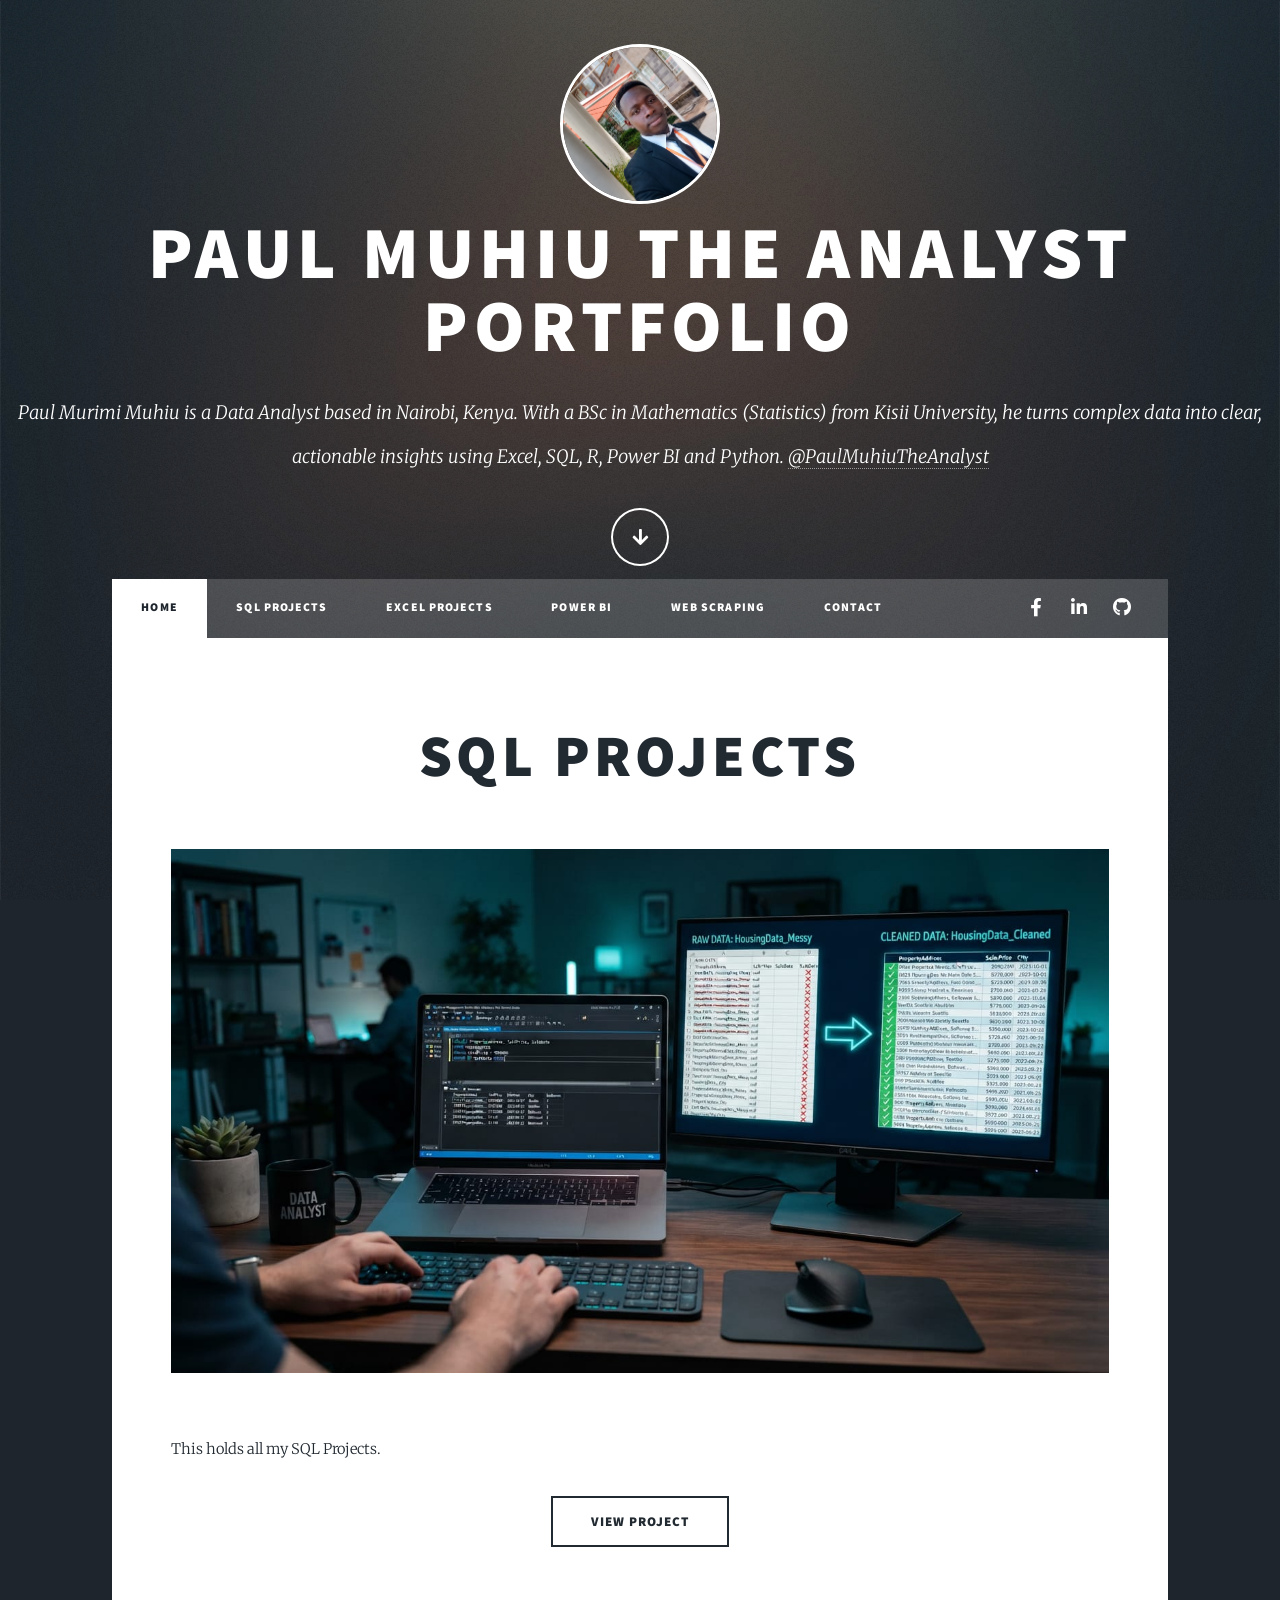
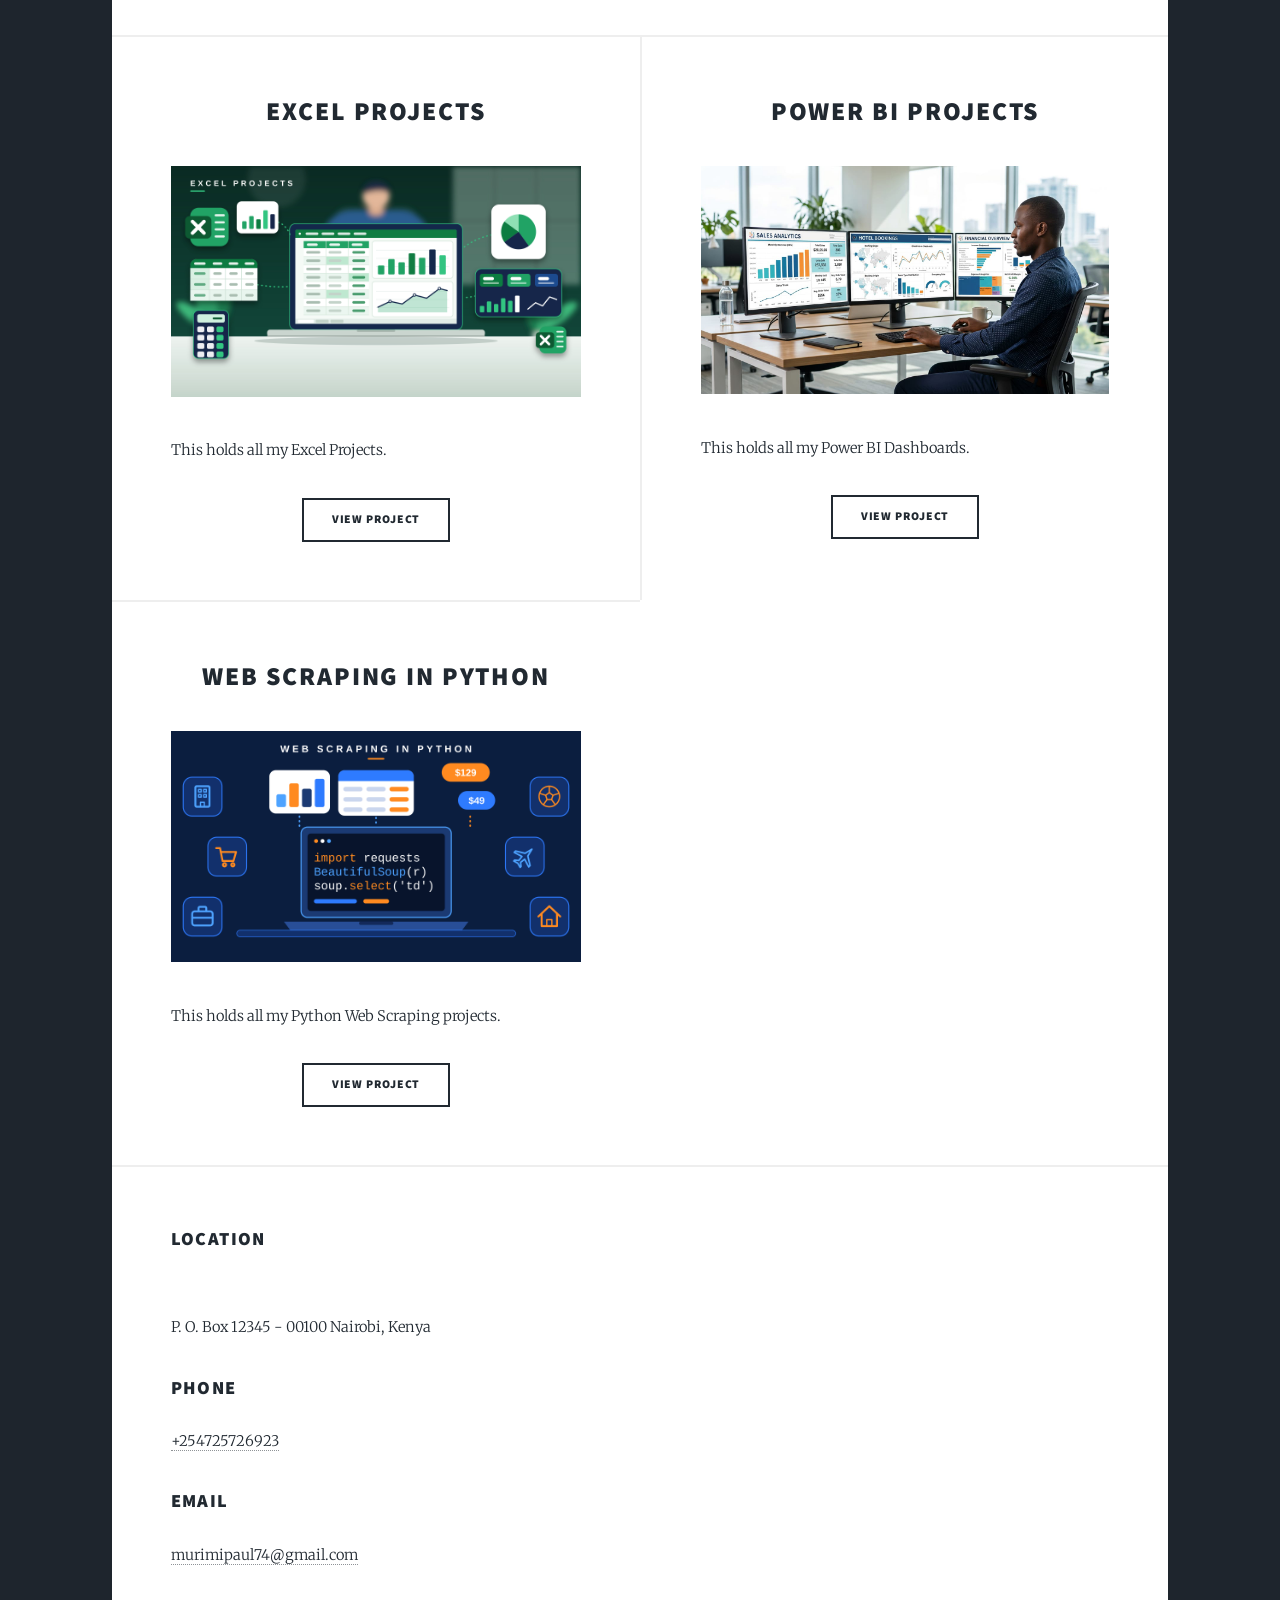
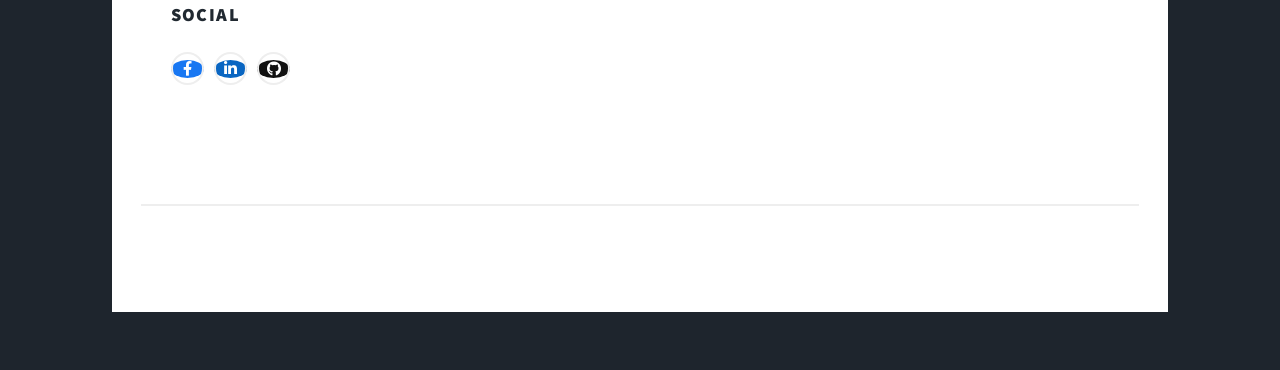
==== index.html @ 5256079a "Update index.html" ====
<!DOCTYPE HTML>
<!--
	Massively by HTML5 UP
	html5up.net | @ajlkn
	Free for personal and commercial use under the CCA 3.0 license (html5up.net/license)
-->
<html>
	<head>
		<title>Paul Muhiu The Analyst Portfolio</title>
		<meta charset="utf-8" />
		<meta name="viewport" content="width=device-width, initial-scale=1, user-scalable=no" />
		<link rel="stylesheet" href="assets/css/main.css" />
		<noscript><link rel="stylesheet" href="assets/css/noscript.css" /></noscript>
	</head>
	<body class="is-preload">

		<!-- Wrapper -->
			<div id="wrapper" class="fade-in">

				<!-- Intro -->
					<div id="intro" style="padding: 3rem 1rem 2rem 1rem !important; min-height: 55vh !important;">
						<img src="images/Paul_image.png" alt="Paul Muhiu - Data Analyst" style="width:160px; height:160px; object-fit:cover; border-radius:50%; border:3px solid white; display:block; margin:0 auto 15px auto;" />
						<h1>Paul Muhiu The Analyst Portfolio<br />
						</h1>
						<p>Paul Murimi Muhiu is a Data Analyst based in Nairobi, Kenya. 
With a BSc in Mathematics (Statistics) from Kisii University, he turns 
complex data into clear, actionable insights using Excel, SQL, R, Power BI and Python.  <a href="https://www.linkedin.com/in/paul-murimi">@PaulMuhiuTheAnalyst</a>
						</p>
						<ul class="actions">
							<li><a href="#header" class="button icon solid solo fa-arrow-down scrolly">Continue</a></li>
						</ul>
					</div>

				<!-- Header -->
					<header id="header">
						<a href="index.html" class="logo" style="background:#ffffff !important; padding:8px 14px !important; border-radius:14px !important; display:inline-flex !important; align-items:center !important; gap:8px !important; box-shadow:0 4px 15px rgba(0,0,0,0.3);"><img src="images/paul_Muhiu-r.png" alt="Paul Muhiu Logo" style="height:32px !important; width:auto;" /><span style="color:#111111 !important; font-weight:700; letter-spacing:2px;">PAUL MUHIU</span></a>
					</header>

				<!-- Nav -->
					<nav id="nav">
    <ul class="links">
        <li class="active"><a href="index.html">Home</a></li>
        <li><a href="#sql">SQL Projects</a></li>
        <li><a href="#excel">Excel Projects</a></li>
        <li><a href="#powerbi">Power BI</a></li>
        <li><a href="#webscrap">Web Scraping</a></li>
        <li><a href="#contact">Contact</a></li>
    </ul>
    <ul class="icons">
        <li><a href="https://www.facebook.com/profile.php?id=100080500853997" class="icon brands fa-facebook-f"><span class="label">Facebook</span></a></li>
        <li><a href="https://www.linkedin.com/in/paul-murimi" class="icon brands fa-linkedin-in"><span class="label">LinkedIn</span></a></li>
        <li><a href="https://github.com/drpaulm" class="icon brands fa-github"><span class="label">GitHub</span></a></li>
    </ul>
</nav>

				<!-- Main -->
					<div id="main">

						<!-- Featured Post -->
							<article id="sql" class="post featured">
								<header class="major">
									
									<h2><a href="sql-cleaning.html">SQL Projects<br />
									</a></h2>
								</header>
								<a href="sql-cleaning.html" class="image main"><img src="images/Cleaning-sql.jpeg" alt="" /></a>
								<p> This holds all my SQL Projects.</p>
								<ul class="actions special">
									<li><a href="sql-cleaning.html" class="button large">View Project</a></li>
								</ul>
							</article>

						<!-- Posts -->
							<section class="posts"> 
								<article id="excel">
  <header>
    <h2><a href="excel.html">Excel Projects</a></h2>
  </header>
  <a href="excel.html" class="image fit"><img src="images/excel-projects-cover.jpg" alt="" /></a>
  <p>This holds all my Excel Projects.</p>
  <ul class="actions special">
    <li><a href="excel.html" class="button">View Project</a></li>
  </ul>
</article>
								<article id="powerbi">
									<header>
										
						    		<h2><a href="powerbi.html">Power BI Projects<br /></a></h2>
										</a></h2>
									</header>
									<a href="powerbi.html" class="image fit"><img src="images/PowerBI.jpeg" alt="" /></a>
									<p>This holds all my Power BI Dashboards. </p>
									<ul class="actions special">
										<li><a href="powerbi.html" class="button">View Project</a></li>
									</ul>
								</article>
								
										<article id="webscrap">
					  <header>
					    <h2><a href="web-scraping.html">Web Scraping in Python</a></h2>
					  </header>
					 <a href="web-scraping.html" class="image fit"><img src="images/web-scraping-cover.jpg" alt="" /></a>
					  <p>This holds all my Python Web Scraping projects.</p>
					  <ul class="actions special">
					   <li><a href="web-scraping.html" class="button">View Project</a></li>
					  </ul>
					</article>
												</section>
						<section id="contact" class="split contact">
							<section class="alt">
								<h3>Location</h3>
								<p><br />
								P. O. Box 12345 - 00100  Nairobi,  Kenya</p>
							</section>
							<section>
								<h3>Phone</h3>
								<p><a href="https://wa.me/254725726923">+254725726923</a></p>
							</section>
							<section>
								<h3>Email</h3>
								<p><a href="mailto:murimipaul74@gmail.com">murimipaul74@gmail.com</a></p>
							</section> 
							<section>
								<h3>Social</h3>
								<ul class="icons alt">
									<li><a href="https://www.facebook.com/profile.php?id=100080500853997" class="icon brands fa-facebook-f" style="background:#1877F2 !important; color:white !important; border-radius:50% !important;"><span class="label">Facebook</span></a></li>
<li><a href="https://www.linkedin.com/in/paul-murimi" class="icon brands fa-linkedin-in" style="background:#0A66C2 !important; color:white !important; border-radius:50% !important;"><span class="label">LinkedIn</span></a></li>
<li><a href="https://github.com/drpaulm" class="icon brands fa-github" style="background:#111111 !important; color:white !important; border-radius:50% !important;"><span class="label">GitHub</span></a></li>
									
								</ul>
							</section>
						</section>
					</footer>

				<!-- Copyright -->
					<div id="copyright">
						<ul><li>&copy; Untitled</li><li>Design: <a href="https://html5up.net">HTML5 UP</a></li></ul>
					</div>

			</div>

		<!-- Scripts -->
			<script src="assets/js/jquery.min.js"></script>
			<script src="assets/js/jquery.scrollex.min.js"></script>
			<script src="assets/js/jquery.scrolly.min.js"></script>
			<script src="assets/js/browser.min.js"></script>
			<script src="assets/js/breakpoints.min.js"></script>
			<script src="assets/js/util.js"></script>
			<script src="assets/js/main.js"></script>

	</body>
</html>
---- assets/css/main.css ----
@import url(fontawesome-all.min.css);
@import url("https://fonts.googleapis.com/css?family=Merriweather:300,700,300italic,700italic|Source+Sans+Pro:900");

/*
	Massively by HTML5 UP
	html5up.net | @ajlkn
	Free for personal and commercial use under the CCA 3.0 license (html5up.net/license)
*/

html, body, div, span, applet, object,
iframe, h1, h2, h3, h4, h5, h6, p, blockquote,
pre, a, abbr, acronym, address, big, cite,
code, del, dfn, em, img, ins, kbd, q, s, samp,
small, strike, strong, sub, sup, tt, var, b,
u, i, center, dl, dt, dd, ol, ul, li, fieldset,
form, label, legend, table, caption, tbody,
tfoot, thead, tr, th, td, article, aside,
canvas, details, embed, figure, figcaption,
footer, header, hgroup, menu, nav, output, ruby,
section, summary, time, mark, audio, video {
	margin: 0;
	padding: 0;
	border: 0;
	font-size: 100%;
	font: inherit;
	vertical-align: baseline;}

article, aside, details, figcaption, figure,
footer, header, hgroup, menu, nav, section {
	display: block;}

body {
	line-height: 1;
}

ol, ul {
	list-style: none;
}

blockquote, q {
	quotes: none;
}

	blockquote:before, blockquote:after, q:before, q:after {
		content: '';
		content: none;
	}

table {
	border-collapse: collapse;
	border-spacing: 0;
}

body {
	-webkit-text-size-adjust: none;
}

mark {
	background-color: transparent;
	color: inherit;
}

input::-moz-focus-inner {
	border: 0;
	padding: 0;
}

input, select, textarea {
	-moz-appearance: none;
	-webkit-appearance: none;
	-ms-appearance: none;
	appearance: none;
}

/* Basic */

	@-ms-viewport {
		width: device-width;
	}

	body {
		-ms-overflow-style: scrollbar;
	}

	@media screen and (max-width: 480px) {

		html, body {
			min-width: 320px;
		}

	}

	html {
		box-sizing: border-box;
	}

	*, *:before, *:after {
		box-sizing: inherit;
	}

	body {
		background-color: #1e252d;
	}

		body.is-preload *, body.is-preload *:before, body.is-preload *:after {
			-moz-animation: none !important;
			-webkit-animation: none !important;
			-ms-animation: none !important;
			animation: none !important;
			-moz-transition: none !important;
			-webkit-transition: none !important;
			-ms-transition: none !important;
			transition: none !important;
		}

/* Type */

	html {
		font-size: 16pt;
	}

		@media screen and (max-width: 1680px) {

			html {
				font-size: 12pt;
			}

		}

		@media screen and (max-width: 1280px) {

			html {
				font-size: 11pt;
			}

		}

		@media screen and (max-width: 360px) {

			html {
				font-size: 10pt;
			}

		}

	body {
		color: #212931;
	}

	body, input, select, textarea {
		font-family: "Merriweather", Georgia, serif;
		font-weight: 300;
		font-size: 1rem;
		line-height: 2.375;
	}

	a {
		-moz-transition: color 0.2s ease-in-out, background-color 0.2s ease-in-out, border-color 0.2s ease-in-out, box-shadow 0.2s ease-in-out;
		-webkit-transition: color 0.2s ease-in-out, background-color 0.2s ease-in-out, border-color 0.2s ease-in-out, box-shadow 0.2s ease-in-out;
		-ms-transition: color 0.2s ease-in-out, background-color 0.2s ease-in-out, border-color 0.2s ease-in-out, box-shadow 0.2s ease-in-out;
		transition: color 0.2s ease-in-out, background-color 0.2s ease-in-out, border-color 0.2s ease-in-out, box-shadow 0.2s ease-in-out;
		border-bottom: dotted 1px;
		text-decoration: none;
	}

		a:hover {
			border-bottom-color: transparent;
		}

	strong, b {
		font-weight: 600;
	}

	em, i {
		font-style: italic;
	}

	p {
		text-align: justify;
		margin: 0 0 2rem 0;
	}

	h1, h2, h3, h4, h5, h6 {
		font-family: "Source Sans Pro", Helvetica, sans-serif;
		font-weight: 900;
		line-height: 1.5;
		letter-spacing: 0.075em;
		text-transform: uppercase;
		margin: 0 0 1rem 0;
	}

		h1 a, h2 a, h3 a, h4 a, h5 a, h6 a {
			border-bottom: 0;
			color: inherit;
			text-decoration: none;
		}

	h1 {
		font-size: 4rem;
		line-height: 1.1;
		margin: 0 0 2rem 0;
	}

	h2 {
		font-size: 1.75rem;
		line-height: 1.3;
		margin: 0 0 1.5rem 0;
	}

	h3 {
		font-size: 1.25rem;
		margin: 0 0 1.5rem 0;
	}

	h4 {
		font-size: 1rem;
	}

	h5 {
		font-size: 0.9rem;
	}

	h6 {
		font-size: 0.8rem;
	}

	sub {
		font-size: 0.8rem;
		position: relative;
		top: 0.5rem;
	}

	sup {
		font-size: 0.8rem;
		position: relative;
		top: -0.5rem;
	}

	blockquote {
		border-left: solid 4px;
		font-style: italic;
		margin: 0 0 2rem 0;
		padding: 0.5rem 0 0.5rem 2rem;
	}

	code {
		border: solid 2px;
		font-family: "Courier New", monospace;
		font-size: 0.9rem;
		margin: 0 0.25rem;
		padding: 0.25rem 0.65rem;
	}

	pre {
		-webkit-overflow-scrolling: touch;
		font-family: "Courier New", monospace;
		font-size: 0.9rem;
		margin: 0 0 2rem 0;
	}

		pre code {
			display: block;
			line-height: 1.75;
			padding: 1rem 1.5rem;
			overflow-x: auto;
		}

	hr {
		border: 0;
		border-bottom: solid 2px;
		margin: 3rem 0;
	}

		hr.major {
			margin: 5rem 0;
		}

	.align-left {
		text-align: left;
	}

	.align-center {
		text-align: center;
	}

	.align-right {
		text-align: right;
	}

	input, select, textarea {
		color: #212931;
	}

	a {
		color: #212931;
		border-bottom-color: rgba(33, 41, 49, 0.5);
	}

		a:hover {
			border-bottom-color: transparent;
			color: #18bfef !important;
		}

	strong, b {
		color: #212931;
	}

	h1, h2, h3, h4, h5, h6 {
		color: #212931;
	}

	blockquote {
		border-left-color: #eeeeee;
	}

	code {
		background: rgba(220, 220, 220, 0.25);
		border-color: #eeeeee;
	}

	hr {
		border-bottom-color: #eeeeee;
	}

/* Row */

	.row {
		display: flex;
		flex-wrap: wrap;
		box-sizing: border-box;
		align-items: stretch;
	}

		.row > * {
			box-sizing: border-box;
		}

		.row.gtr-uniform > * > :last-child {
			margin-bottom: 0;
		}

		.row.aln-left {
			justify-content: flex-start;
		}

		.row.aln-center {
			justify-content: center;
		}

		.row.aln-right {
			justify-content: flex-end;
		}

		.row.aln-top {
			align-items: flex-start;
		}

		.row.aln-middle {
			align-items: center;
		}

		.row.aln-bottom {
			align-items: flex-end;
		}

		.row > .imp {
			order: -1;
		}

		.row > .col-1 {
			width: 8.33333%;
		}

		.row > .off-1 {
			margin-left: 8.33333%;
		}

		.row > .col-2 {
			width: 16.66667%;
		}

		.row > .off-2 {
			margin-left: 16.66667%;
		}

		.row > .col-3 {
			width: 25%;
		}

		.row > .off-3 {
			margin-left: 25%;
		}

		.row > .col-4 {
			width: 33.33333%;
		}

		.row > .off-4 {
			margin-left: 33.33333%;
		}

		.row > .col-5 {
			width: 41.66667%;
		}

		.row > .off-5 {
			margin-left: 41.66667%;
		}

		.row > .col-6 {
			width: 50%;
		}

		.row > .off-6 {
			margin-left: 50%;
		}

		.row > .col-7 {
			width: 58.33333%;
		}

		.row > .off-7 {
			margin-left: 58.33333%;
		}

		.row > .col-8 {
			width: 66.66667%;
		}

		.row > .off-8 {
			margin-left: 66.66667%;
		}

		.row > .col-9 {
			width: 75%;
		}

		.row > .off-9 {
			margin-left: 75%;
		}

		.row > .col-10 {
			width: 83.33333%;
		}

		.row > .off-10 {
			margin-left: 83.33333%;
		}

		.row > .col-11 {
			width: 91.66667%;
		}

		.row > .off-11 {
			margin-left: 91.66667%;
		}

		.row > .col-12 {
			width: 100%;
		}

		.row > .off-12 {
			margin-left: 100%;
		}

		.row.gtr-0 {
			margin-top: 0;
			margin-left: 0rem;
		}

			.row.gtr-0 > * {
				padding: 0 0 0 0rem;
			}

			.row.gtr-0.gtr-uniform {
				margin-top: 0rem;
			}

				.row.gtr-0.gtr-uniform > * {
					padding-top: 0rem;
				}

		.row.gtr-25 {
			margin-top: 0;
			margin-left: -0.375rem;
		}

			.row.gtr-25 > * {
				padding: 0 0 0 0.375rem;
			}

			.row.gtr-25.gtr-uniform {
				margin-top: -0.375rem;
			}

				.row.gtr-25.gtr-uniform > * {
					padding-top: 0.375rem;
				}

		.row.gtr-50 {
			margin-top: 0;
			margin-left: -0.75rem;
		}

			.row.gtr-50 > * {
				padding: 0 0 0 0.75rem;
			}

			.row.gtr-50.gtr-uniform {
				margin-top: -0.75rem;
			}

				.row.gtr-50.gtr-uniform > * {
					padding-top: 0.75rem;
				}

		.row {
			margin-top: 0;
			margin-left: -1.5rem;
		}

			.row > * {
				padding: 0 0 0 1.5rem;
			}

			.row.gtr-uniform {
				margin-top: -1.5rem;
			}

				.row.gtr-uniform > * {
					padding-top: 1.5rem;
				}

		.row.gtr-150 {
			margin-top: 0;
			margin-left: -2.25rem;
		}

			.row.gtr-150 > * {
				padding: 0 0 0 2.25rem;
			}

			.row.gtr-150.gtr-uniform {
				margin-top: -2.25rem;
			}

				.row.gtr-150.gtr-uniform > * {
					padding-top: 2.25rem;
				}

		.row.gtr-200 {
			margin-top: 0;
			margin-left: -3rem;
		}

			.row.gtr-200 > * {
				padding: 0 0 0 3rem;
			}

			.row.gtr-200.gtr-uniform {
				margin-top: -3rem;
			}

				.row.gtr-200.gtr-uniform > * {
					padding-top: 3rem;
				}

		@media screen and (max-width: 1680px) {

			.row {
				display: flex;
				flex-wrap: wrap;
				box-sizing: border-box;
				align-items: stretch;
			}

				.row > * {
					box-sizing: border-box;
				}

				.row.gtr-uniform > * > :last-child {
					margin-bottom: 0;
				}

				.row.aln-left {
					justify-content: flex-start;
				}

				.row.aln-center {
					justify-content: center;
				}

				.row.aln-right {
					justify-content: flex-end;
				}

				.row.aln-top {
					align-items: flex-start;
				}

				.row.aln-middle {
					align-items: center;
				}

				.row.aln-bottom {
					align-items: flex-end;
				}

				.row > .imp-xlarge {
					order: -1;
				}

				.row > .col-1-xlarge {
					width: 8.33333%;
				}

				.row > .off-1-xlarge {
					margin-left: 8.33333%;
				}

				.row > .col-2-xlarge {
					width: 16.66667%;
				}

				.row > .off-2-xlarge {
					margin-left: 16.66667%;
				}

				.row > .col-3-xlarge {
					width: 25%;
				}

				.row > .off-3-xlarge {
					margin-left: 25%;
				}

				.row > .col-4-xlarge {
					width: 33.33333%;
				}

				.row > .off-4-xlarge {
					margin-left: 33.33333%;
				}

				.row > .col-5-xlarge {
					width: 41.66667%;
				}

				.row > .off-5-xlarge {
					margin-left: 41.66667%;
				}

				.row > .col-6-xlarge {
					width: 50%;
				}

				.row > .off-6-xlarge {
					margin-left: 50%;
				}

				.row > .col-7-xlarge {
					width: 58.33333%;
				}

				.row > .off-7-xlarge {
					margin-left: 58.33333%;
				}

				.row > .col-8-xlarge {
					width: 66.66667%;
				}

				.row > .off-8-xlarge {
					margin-left: 66.66667%;
				}

				.row > .col-9-xlarge {
					width: 75%;
				}

				.row > .off-9-xlarge {
					margin-left: 75%;
				}

				.row > .col-10-xlarge {
					width: 83.33333%;
				}

				.row > .off-10-xlarge {
					margin-left: 83.33333%;
				}

				.row > .col-11-xlarge {
					width: 91.66667%;
				}

				.row > .off-11-xlarge {
					margin-left: 91.66667%;
				}

				.row > .col-12-xlarge {
					width: 100%;
				}

				.row > .off-12-xlarge {
					margin-left: 100%;
				}

				.row.gtr-0 {
					margin-top: 0;
					margin-left: 0rem;
				}

					.row.gtr-0 > * {
						padding: 0 0 0 0rem;
					}

					.row.gtr-0.gtr-uniform {
						margin-top: 0rem;
					}

						.row.gtr-0.gtr-uniform > * {
							padding-top: 0rem;
						}

				.row.gtr-25 {
					margin-top: 0;
					margin-left: -0.375rem;
				}

					.row.gtr-25 > * {
						padding: 0 0 0 0.375rem;
					}

					.row.gtr-25.gtr-uniform {
						margin-top: -0.375rem;
					}

						.row.gtr-25.gtr-uniform > * {
							padding-top: 0.375rem;
						}

				.row.gtr-50 {
					margin-top: 0;
					margin-left: -0.75rem;
				}

					.row.gtr-50 > * {
						padding: 0 0 0 0.75rem;
					}

					.row.gtr-50.gtr-uniform {
						margin-top: -0.75rem;
					}

						.row.gtr-50.gtr-uniform > * {
							padding-top: 0.75rem;
						}

				.row {
					margin-top: 0;
					margin-left: -1.5rem;
				}

					.row > * {
						padding: 0 0 0 1.5rem;
					}

					.row.gtr-uniform {
						margin-top: -1.5rem;
					}

						.row.gtr-uniform > * {
							padding-top: 1.5rem;
						}

				.row.gtr-150 {
					margin-top: 0;
					margin-left: -2.25rem;
				}

					.row.gtr-150 > * {
						padding: 0 0 0 2.25rem;
					}

					.row.gtr-150.gtr-uniform {
						margin-top: -2.25rem;
					}

						.row.gtr-150.gtr-uniform > * {
							padding-top: 2.25rem;
						}

				.row.gtr-200 {
					margin-top: 0;
					margin-left: -3rem;
				}

					.row.gtr-200 > * {
						padding: 0 0 0 3rem;
					}

					.row.gtr-200.gtr-uniform {
						margin-top: -3rem;
					}

						.row.gtr-200.gtr-uniform > * {
							padding-top: 3rem;
						}

		}

		@media screen and (max-width: 1280px) {

			.row {
				display: flex;
				flex-wrap: wrap;
				box-sizing: border-box;
				align-items: stretch;
			}

				.row > * {
					box-sizing: border-box;
				}

				.row.gtr-uniform > * > :last-child {
					margin-bottom: 0;
				}

				.row.aln-left {
					justify-content: flex-start;
				}

				.row.aln-center {
					justify-content: center;
				}

				.row.aln-right {
					justify-content: flex-end;
				}

				.row.aln-top {
					align-items: flex-start;
				}

				.row.aln-middle {
					align-items: center;
				}

				.row.aln-bottom {
					align-items: flex-end;
				}

				.row > .imp-large {
					order: -1;
				}

				.row > .col-1-large {
					width: 8.33333%;
				}

				.row > .off-1-large {
					margin-left: 8.33333%;
				}

				.row > .col-2-large {
					width: 16.66667%;
				}

				.row > .off-2-large {
					margin-left: 16.66667%;
				}

				.row > .col-3-large {
					width: 25%;
				}

				.row > .off-3-large {
					margin-left: 25%;
				}

				.row > .col-4-large {
					width: 33.33333%;
				}

				.row > .off-4-large {
					margin-left: 33.33333%;
				}

				.row > .col-5-large {
					width: 41.66667%;
				}

				.row > .off-5-large {
					margin-left: 41.66667%;
				}

				.row > .col-6-large {
					width: 50%;
				}

				.row > .off-6-large {
					margin-left: 50%;
				}

				.row > .col-7-large {
					width: 58.33333%;
				}

				.row > .off-7-large {
					margin-left: 58.33333%;
				}

				.row > .col-8-large {
					width: 66.66667%;
				}

				.row > .off-8-large {
					margin-left: 66.66667%;
				}

				.row > .col-9-large {
					width: 75%;
				}

				.row > .off-9-large {
					margin-left: 75%;
				}

				.row > .col-10-large {
					width: 83.33333%;
				}

				.row > .off-10-large {
					margin-left: 83.33333%;
				}

				.row > .col-11-large {
					width: 91.66667%;
				}

				.row > .off-11-large {
					margin-left: 91.66667%;
				}

				.row > .col-12-large {
					width: 100%;
				}

				.row > .off-12-large {
					margin-left: 100%;
				}

				.row.gtr-0 {
					margin-top: 0;
					margin-left: 0rem;
				}

					.row.gtr-0 > * {
						padding: 0 0 0 0rem;
					}

					.row.gtr-0.gtr-uniform {
						margin-top: 0rem;
					}

						.row.gtr-0.gtr-uniform > * {
							padding-top: 0rem;
						}

				.row.gtr-25 {
					margin-top: 0;
					margin-left: -0.375rem;
				}

					.row.gtr-25 > * {
						padding: 0 0 0 0.375rem;
					}

					.row.gtr-25.gtr-uniform {
						margin-top: -0.375rem;
					}

						.row.gtr-25.gtr-uniform > * {
							padding-top: 0.375rem;
						}

				.row.gtr-50 {
					margin-top: 0;
					margin-left: -0.75rem;
				}

					.row.gtr-50 > * {
						padding: 0 0 0 0.75rem;
					}

					.row.gtr-50.gtr-uniform {
						margin-top: -0.75rem;
					}

						.row.gtr-50.gtr-uniform > * {
							padding-top: 0.75rem;
						}

				.row {
					margin-top: 0;
					margin-left: -1.5rem;
				}

					.row > * {
						padding: 0 0 0 1.5rem;
					}

					.row.gtr-uniform {
						margin-top: -1.5rem;
					}

						.row.gtr-uniform > * {
							padding-top: 1.5rem;
						}

				.row.gtr-150 {
					margin-top: 0;
					margin-left: -2.25rem;
				}

					.row.gtr-150 > * {
						padding: 0 0 0 2.25rem;
					}

					.row.gtr-150.gtr-uniform {
						margin-top: -2.25rem;
					}

						.row.gtr-150.gtr-uniform > * {
							padding-top: 2.25rem;
						}

				.row.gtr-200 {
					margin-top: 0;
					margin-left: -3rem;
				}

					.row.gtr-200 > * {
						padding: 0 0 0 3rem;
					}

					.row.gtr-200.gtr-uniform {
						margin-top: -3rem;
					}

						.row.gtr-200.gtr-uniform > * {
							padding-top: 3rem;
						}

		}

		@media screen and (max-width: 980px) {

			.row {
				display: flex;
				flex-wrap: wrap;
				box-sizing: border-box;
				align-items: stretch;
			}

				.row > * {
					box-sizing: border-box;
				}

				.row.gtr-uniform > * > :last-child {
					margin-bottom: 0;
				}

				.row.aln-left {
					justify-content: flex-start;
				}

				.row.aln-center {
					justify-content: center;
				}

				.row.aln-right {
					justify-content: flex-end;
				}

				.row.aln-top {
					align-items: flex-start;
				}

				.row.aln-middle {
					align-items: center;
				}

				.row.aln-bottom {
					align-items: flex-end;
				}

				.row > .imp-medium {
					order: -1;
				}

				.row > .col-1-medium {
					width: 8.33333%;
				}

				.row > .off-1-medium {
					margin-left: 8.33333%;
				}

				.row > .col-2-medium {
					width: 16.66667%;
				}

				.row > .off-2-medium {
					margin-left: 16.66667%;
				}

				.row > .col-3-medium {
					width: 25%;
				}

				.row > .off-3-medium {
					margin-left: 25%;
				}

				.row > .col-4-medium {
					width: 33.33333%;
				}

				.row > .off-4-medium {
					margin-left: 33.33333%;
				}

				.row > .col-5-medium {
					width: 41.66667%;
				}

				.row > .off-5-medium {
					margin-left: 41.66667%;
				}

				.row > .col-6-medium {
					width: 50%;
				}

				.row > .off-6-medium {
					margin-left: 50%;
				}

				.row > .col-7-medium {
					width: 58.33333%;
				}

				.row > .off-7-medium {
					margin-left: 58.33333%;
				}

				.row > .col-8-medium {
					width: 66.66667%;
				}

				.row > .off-8-medium {
					margin-left: 66.66667%;
				}

				.row > .col-9-medium {
					width: 75%;
				}

				.row > .off-9-medium {
					margin-left: 75%;
				}

				.row > .col-10-medium {
					width: 83.33333%;
				}

				.row > .off-10-medium {
					margin-left: 83.33333%;
				}

				.row > .col-11-medium {
					width: 91.66667%;
				}

				.row > .off-11-medium {
					margin-left: 91.66667%;
				}

				.row > .col-12-medium {
					width: 100%;
				}

				.row > .off-12-medium {
					margin-left: 100%;
				}

				.row.gtr-0 {
					margin-top: 0;
					margin-left: 0rem;
				}

					.row.gtr-0 > * {
						padding: 0 0 0 0rem;
					}

					.row.gtr-0.gtr-uniform {
						margin-top: 0rem;
					}

						.row.gtr-0.gtr-uniform > * {
							padding-top: 0rem;
						}

				.row.gtr-25 {
					margin-top: 0;
					margin-left: -0.375rem;
				}

					.row.gtr-25 > * {
						padding: 0 0 0 0.375rem;
					}

					.row.gtr-25.gtr-uniform {
						margin-top: -0.375rem;
					}

						.row.gtr-25.gtr-uniform > * {
							padding-top: 0.375rem;
						}

				.row.gtr-50 {
					margin-top: 0;
					margin-left: -0.75rem;
				}

					.row.gtr-50 > * {
						padding: 0 0 0 0.75rem;
					}

					.row.gtr-50.gtr-uniform {
						margin-top: -0.75rem;
					}

						.row.gtr-50.gtr-uniform > * {
							padding-top: 0.75rem;
						}

				.row {
					margin-top: 0;
					margin-left: -1.5rem;
				}

					.row > * {
						padding: 0 0 0 1.5rem;
					}

					.row.gtr-uniform {
						margin-top: -1.5rem;
					}

						.row.gtr-uniform > * {
							padding-top: 1.5rem;
						}

				.row.gtr-150 {
					margin-top: 0;
					margin-left: -2.25rem;
				}

					.row.gtr-150 > * {
						padding: 0 0 0 2.25rem;
					}

					.row.gtr-150.gtr-uniform {
						margin-top: -2.25rem;
					}

						.row.gtr-150.gtr-uniform > * {
							padding-top: 2.25rem;
						}

				.row.gtr-200 {
					margin-top: 0;
					margin-left: -3rem;
				}

					.row.gtr-200 > * {
						padding: 0 0 0 3rem;
					}

					.row.gtr-200.gtr-uniform {
						margin-top: -3rem;
					}

						.row.gtr-200.gtr-uniform > * {
							padding-top: 3rem;
						}

		}

		@media screen and (max-width: 736px) {

			.row {
				display: flex;
				flex-wrap: wrap;
				box-sizing: border-box;
				align-items: stretch;
			}

				.row > * {
					box-sizing: border-box;
				}

				.row.gtr-uniform > * > :last-child {
					margin-bottom: 0;
				}

				.row.aln-left {
					justify-content: flex-start;
				}

				.row.aln-center {
					justify-content: center;
				}

				.row.aln-right {
					justify-content: flex-end;
				}

				.row.aln-top {
					align-items: flex-start;
				}

				.row.aln-middle {
					align-items: center;
				}

				.row.aln-bottom {
					align-items: flex-end;
				}

				.row > .imp-small {
					order: -1;
				}

				.row > .col-1-small {
					width: 8.33333%;
				}

				.row > .off-1-small {
					margin-left: 8.33333%;
				}

				.row > .col-2-small {
					width: 16.66667%;
				}

				.row > .off-2-small {
					margin-left: 16.66667%;
				}

				.row > .col-3-small {
					width: 25%;
				}

				.row > .off-3-small {
					margin-left: 25%;
				}

				.row > .col-4-small {
					width: 33.33333%;
				}

				.row > .off-4-small {
					margin-left: 33.33333%;
				}

				.row > .col-5-small {
					width: 41.66667%;
				}

				.row > .off-5-small {
					margin-left: 41.66667%;
				}

				.row > .col-6-small {
					width: 50%;
				}

				.row > .off-6-small {
					margin-left: 50%;
				}

				.row > .col-7-small {
					width: 58.33333%;
				}

				.row > .off-7-small {
					margin-left: 58.33333%;
				}

				.row > .col-8-small {
					width: 66.66667%;
				}

				.row > .off-8-small {
					margin-left: 66.66667%;
				}

				.row > .col-9-small {
					width: 75%;
				}

				.row > .off-9-small {
					margin-left: 75%;
				}

				.row > .col-10-small {
					width: 83.33333%;
				}

				.row > .off-10-small {
					margin-left: 83.33333%;
				}

				.row > .col-11-small {
					width: 91.66667%;
				}

				.row > .off-11-small {
					margin-left: 91.66667%;
				}

				.row > .col-12-small {
					width: 100%;
				}

				.row > .off-12-small {
					margin-left: 100%;
				}

				.row.gtr-0 {
					margin-top: 0;
					margin-left: 0rem;
				}

					.row.gtr-0 > * {
						padding: 0 0 0 0rem;
					}

					.row.gtr-0.gtr-uniform {
						margin-top: 0rem;
					}

						.row.gtr-0.gtr-uniform > * {
							padding-top: 0rem;
						}

				.row.gtr-25 {
					margin-top: 0;
					margin-left: -0.375rem;
				}

					.row.gtr-25 > * {
						padding: 0 0 0 0.375rem;
					}

					.row.gtr-25.gtr-uniform {
						margin-top: -0.375rem;
					}

						.row.gtr-25.gtr-uniform > * {
							padding-top: 0.375rem;
						}

				.row.gtr-50 {
					margin-top: 0;
					margin-left: -0.75rem;
				}

					.row.gtr-50 > * {
						padding: 0 0 0 0.75rem;
					}

					.row.gtr-50.gtr-uniform {
						margin-top: -0.75rem;
					}

						.row.gtr-50.gtr-uniform > * {
							padding-top: 0.75rem;
						}

				.row {
					margin-top: 0;
					margin-left: -1.5rem;
				}

					.row > * {
						padding: 0 0 0 1.5rem;
					}

					.row.gtr-uniform {
						margin-top: -1.5rem;
					}

						.row.gtr-uniform > * {
							padding-top: 1.5rem;
						}

				.row.gtr-150 {
					margin-top: 0;
					margin-left: -2.25rem;
				}

					.row.gtr-150 > * {
						padding: 0 0 0 2.25rem;
					}

					.row.gtr-150.gtr-uniform {
						margin-top: -2.25rem;
					}

						.row.gtr-150.gtr-uniform > * {
							padding-top: 2.25rem;
						}

				.row.gtr-200 {
					margin-top: 0;
					margin-left: -3rem;
				}

					.row.gtr-200 > * {
						padding: 0 0 0 3rem;
					}

					.row.gtr-200.gtr-uniform {
						margin-top: -3rem;
					}

						.row.gtr-200.gtr-uniform > * {
							padding-top: 3rem;
						}

		}

		@media screen and (max-width: 480px) {

			.row {
				display: flex;
				flex-wrap: wrap;
				box-sizing: border-box;
				align-items: stretch;
			}

				.row > * {
					box-sizing: border-box;
				}

				.row.gtr-uniform > * > :last-child {
					margin-bottom: 0;
				}

				.row.aln-left {
					justify-content: flex-start;
				}

				.row.aln-center {
					justify-content: center;
				}

				.row.aln-right {
					justify-content: flex-end;
				}

				.row.aln-top {
					align-items: flex-start;
				}

				.row.aln-middle {
					align-items: center;
				}

				.row.aln-bottom {
					align-items: flex-end;
				}

				.row > .imp-xsmall {
					order: -1;
				}

				.row > .col-1-xsmall {
					width: 8.33333%;
				}

				.row > .off-1-xsmall {
					margin-left: 8.33333%;
				}

				.row > .col-2-xsmall {
					width: 16.66667%;
				}

				.row > .off-2-xsmall {
					margin-left: 16.66667%;
				}

				.row > .col-3-xsmall {
					width: 25%;
				}

				.row > .off-3-xsmall {
					margin-left: 25%;
				}

				.row > .col-4-xsmall {
					width: 33.33333%;
				}

				.row > .off-4-xsmall {
					margin-left: 33.33333%;
				}

				.row > .col-5-xsmall {
					width: 41.66667%;
				}

				.row > .off-5-xsmall {
					margin-left: 41.66667%;
				}

				.row > .col-6-xsmall {
					width: 50%;
				}

				.row > .off-6-xsmall {
					margin-left: 50%;
				}

				.row > .col-7-xsmall {
					width: 58.33333%;
				}

				.row > .off-7-xsmall {
					margin-left: 58.33333%;
				}

				.row > .col-8-xsmall {
					width: 66.66667%;
				}

				.row > .off-8-xsmall {
					margin-left: 66.66667%;
				}

				.row > .col-9-xsmall {
					width: 75%;
				}

				.row > .off-9-xsmall {
					margin-left: 75%;
				}

				.row > .col-10-xsmall {
					width: 83.33333%;
				}

				.row > .off-10-xsmall {
					margin-left: 83.33333%;
				}

				.row > .col-11-xsmall {
					width: 91.66667%;
				}

				.row > .off-11-xsmall {
					margin-left: 91.66667%;
				}

				.row > .col-12-xsmall {
					width: 100%;
				}

				.row > .off-12-xsmall {
					margin-left: 100%;
				}

				.row.gtr-0 {
					margin-top: 0;
					margin-left: 0rem;
				}

					.row.gtr-0 > * {
						padding: 0 0 0 0rem;
					}

					.row.gtr-0.gtr-uniform {
						margin-top: 0rem;
					}

						.row.gtr-0.gtr-uniform > * {
							padding-top: 0rem;
						}

				.row.gtr-25 {
					margin-top: 0;
					margin-left: -0.375rem;
				}

					.row.gtr-25 > * {
						padding: 0 0 0 0.375rem;
					}

					.row.gtr-25.gtr-uniform {
						margin-top: -0.375rem;
					}

						.row.gtr-25.gtr-uniform > * {
							padding-top: 0.375rem;
						}

				.row.gtr-50 {
					margin-top: 0;
					margin-left: -0.75rem;
				}

					.row.gtr-50 > * {
						padding: 0 0 0 0.75rem;
					}

					.row.gtr-50.gtr-uniform {
						margin-top: -0.75rem;
					}

						.row.gtr-50.gtr-uniform > * {
							padding-top: 0.75rem;
						}

				.row {
					margin-top: 0;
					margin-left: -1.5rem;
				}

					.row > * {
						padding: 0 0 0 1.5rem;
					}

					.row.gtr-uniform {
						margin-top: -1.5rem;
					}

						.row.gtr-uniform > * {
							padding-top: 1.5rem;
						}

				.row.gtr-150 {
					margin-top: 0;
					margin-left: -2.25rem;
				}

					.row.gtr-150 > * {
						padding: 0 0 0 2.25rem;
					}

					.row.gtr-150.gtr-uniform {
						margin-top: -2.25rem;
					}

						.row.gtr-150.gtr-uniform > * {
							padding-top: 2.25rem;
						}

				.row.gtr-200 {
					margin-top: 0;
					margin-left: -3rem;
				}

					.row.gtr-200 > * {
						padding: 0 0 0 3rem;
					}

					.row.gtr-200.gtr-uniform {
						margin-top: -3rem;
					}

						.row.gtr-200.gtr-uniform > * {
							padding-top: 3rem;
						}

		}

		@media screen and (max-width: 360px) {

			.row {
				display: flex;
				flex-wrap: wrap;
				box-sizing: border-box;
				align-items: stretch;
			}

				.row > * {
					box-sizing: border-box;
				}

				.row.gtr-uniform > * > :last-child {
					margin-bottom: 0;
				}

				.row.aln-left {
					justify-content: flex-start;
				}

				.row.aln-center {
					justify-content: center;
				}

				.row.aln-right {
					justify-content: flex-end;
				}

				.row.aln-top {
					align-items: flex-start;
				}

				.row.aln-middle {
					align-items: center;
				}

				.row.aln-bottom {
					align-items: flex-end;
				}

				.row > .imp-xxsmall {
					order: -1;
				}

				.row > .col-1-xxsmall {
					width: 8.33333%;
				}

				.row > .off-1-xxsmall {
					margin-left: 8.33333%;
				}

				.row > .col-2-xxsmall {
					width: 16.66667%;
				}

				.row > .off-2-xxsmall {
					margin-left: 16.66667%;
				}

				.row > .col-3-xxsmall {
					width: 25%;
				}

				.row > .off-3-xxsmall {
					margin-left: 25%;
				}

				.row > .col-4-xxsmall {
					width: 33.33333%;
				}

				.row > .off-4-xxsmall {
					margin-left: 33.33333%;
				}

				.row > .col-5-xxsmall {
					width: 41.66667%;
				}

				.row > .off-5-xxsmall {
					margin-left: 41.66667%;
				}

				.row > .col-6-xxsmall {
					width: 50%;
				}

				.row > .off-6-xxsmall {
					margin-left: 50%;
				}

				.row > .col-7-xxsmall {
					width: 58.33333%;
				}

				.row > .off-7-xxsmall {
					margin-left: 58.33333%;
				}

				.row > .col-8-xxsmall {
					width: 66.66667%;
				}

				.row > .off-8-xxsmall {
					margin-left: 66.66667%;
				}

				.row > .col-9-xxsmall {
					width: 75%;
				}

				.row > .off-9-xxsmall {
					margin-left: 75%;
				}

				.row > .col-10-xxsmall {
					width: 83.33333%;
				}

				.row > .off-10-xxsmall {
					margin-left: 83.33333%;
				}

				.row > .col-11-xxsmall {
					width: 91.66667%;
				}

				.row > .off-11-xxsmall {
					margin-left: 91.66667%;
				}

				.row > .col-12-xxsmall {
					width: 100%;
				}

				.row > .off-12-xxsmall {
					margin-left: 100%;
				}

				.row.gtr-0 {
					margin-top: 0;
					margin-left: 0rem;
				}

					.row.gtr-0 > * {
						padding: 0 0 0 0rem;
					}

					.row.gtr-0.gtr-uniform {
						margin-top: 0rem;
					}

						.row.gtr-0.gtr-uniform > * {
							padding-top: 0rem;
						}

				.row.gtr-25 {
					margin-top: 0;
					margin-left: -0.375rem;
				}

					.row.gtr-25 > * {
						padding: 0 0 0 0.375rem;
					}

					.row.gtr-25.gtr-uniform {
						margin-top: -0.375rem;
					}

						.row.gtr-25.gtr-uniform > * {
							padding-top: 0.375rem;
						}

				.row.gtr-50 {
					margin-top: 0;
					margin-left: -0.75rem;
				}

					.row.gtr-50 > * {
						padding: 0 0 0 0.75rem;
					}

					.row.gtr-50.gtr-uniform {
						margin-top: -0.75rem;
					}

						.row.gtr-50.gtr-uniform > * {
							padding-top: 0.75rem;
						}

				.row {
					margin-top: 0;
					margin-left: -1.5rem;
				}

					.row > * {
						padding: 0 0 0 1.5rem;
					}

					.row.gtr-uniform {
						margin-top: -1.5rem;
					}

						.row.gtr-uniform > * {
							padding-top: 1.5rem;
						}

				.row.gtr-150 {
					margin-top: 0;
					margin-left: -2.25rem;
				}

					.row.gtr-150 > * {
						padding: 0 0 0 2.25rem;
					}

					.row.gtr-150.gtr-uniform {
						margin-top: -2.25rem;
					}

						.row.gtr-150.gtr-uniform > * {
							padding-top: 2.25rem;
						}

				.row.gtr-200 {
					margin-top: 0;
					margin-left: -3rem;
				}

					.row.gtr-200 > * {
						padding: 0 0 0 3rem;
					}

					.row.gtr-200.gtr-uniform {
						margin-top: -3rem;
					}

						.row.gtr-200.gtr-uniform > * {
							padding-top: 3rem;
						}

		}

/* Box */

	.box {
		border: solid 2px;
		margin-bottom: 2rem;
		padding: 1.5rem;
	}

		.box > :last-child,
		.box > :last-child > :last-child,
		.box > :last-child > :last-child > :last-child {
			margin-bottom: 0;
		}

		.box.alt {
			border: 0;
			border-radius: 0;
			padding: 0;
		}

	.box {
		border-color: #eeeeee;
	}

/* Button */

	input[type="submit"],
	input[type="reset"],
	input[type="button"],
	button,
	.button {
		-moz-appearance: none;
		-webkit-appearance: none;
		-ms-appearance: none;
		appearance: none;
		-moz-transition: background-color 0.2s ease-in-out, box-shadow 0.2s ease-in-out, color 0.2s ease-in-out;
		-webkit-transition: background-color 0.2s ease-in-out, box-shadow 0.2s ease-in-out, color 0.2s ease-in-out;
		-ms-transition: background-color 0.2s ease-in-out, box-shadow 0.2s ease-in-out, color 0.2s ease-in-out;
		transition: background-color 0.2s ease-in-out, box-shadow 0.2s ease-in-out, color 0.2s ease-in-out;
		border: 0;
		border-radius: 0;
		cursor: pointer;
		display: inline-block;
		font-family: "Source Sans Pro", Helvetica, sans-serif;
		font-size: 0.8rem;
		font-weight: 900;
		letter-spacing: 0.075em;
		height: 3rem;
		line-height: 3rem;
		padding: 0 2rem;
		text-align: center;
		text-decoration: none;
		text-transform: uppercase;
		white-space: nowrap;
	}

		input[type="submit"].icon:before,
		input[type="reset"].icon:before,
		input[type="button"].icon:before,
		button.icon:before,
		.button.icon:before {
			margin-right: 0.5rem;
		}

		input[type="submit"].icon.solo,
		input[type="reset"].icon.solo,
		input[type="button"].icon.solo,
		button.icon.solo,
		.button.icon.solo {
			position: relative;
			width: 4rem;
			height: 4rem;
			line-height: 4rem;
			border-radius: 4rem;
			text-indent: 4rem;
			overflow: hidden;
			padding: 0;
			white-space: nowrap;
		}

			input[type="submit"].icon.solo:before,
			input[type="reset"].icon.solo:before,
			input[type="button"].icon.solo:before,
			button.icon.solo:before,
			.button.icon.solo:before {
				position: absolute;
				display: block;
				top: 0;
				left: 0;
				width: inherit;
				height: inherit;
				line-height: inherit;
				font-size: 1.25rem;
				margin-right: 0;
				text-align: center;
				text-indent: 0;
			}

		input[type="submit"].fit,
		input[type="reset"].fit,
		input[type="button"].fit,
		button.fit,
		.button.fit {
			width: 100%;
		}

		input[type="submit"].small,
		input[type="reset"].small,
		input[type="button"].small,
		button.small,
		.button.small {
			font-size: 0.7rem;
			height: 2.5rem;
			line-height: 2.5rem;
			padding: 0 1.5rem;
		}

		input[type="submit"].large,
		input[type="reset"].large,
		input[type="button"].large,
		button.large,
		.button.large {
			font-size: 0.9rem;
			height: 3.5rem;
			line-height: 3.5rem;
			padding: 0 2.75rem;
		}

		@media screen and (max-width: 980px) {

			input[type="submit"],
			input[type="reset"],
			input[type="button"],
			button,
			.button {
				font-size: 0.9rem;
				height: 3.25rem;
				line-height: 3.25rem;
			}

				input[type="submit"].large,
				input[type="reset"].large,
				input[type="button"].large,
				button.large,
				.button.large {
					font-size: 1rem;
					height: 3.75rem;
					line-height: 3.75rem;
				}

		}

		input[type="submit"].disabled, input[type="submit"]:disabled,
		input[type="reset"].disabled,
		input[type="reset"]:disabled,
		input[type="button"].disabled,
		input[type="button"]:disabled,
		button.disabled,
		button:disabled,
		.button.disabled,
		.button:disabled {
			pointer-events: none;
			opacity: 0.25;
		}

	input[type="submit"],
	input[type="reset"],
	input[type="button"],
	button,
	.button {
		background-color: transparent;
		box-shadow: inset 0 0 0 2px #212931;
		color: #212931 !important;
	}

		input[type="submit"]:hover,
		input[type="reset"]:hover,
		input[type="button"]:hover,
		button:hover,
		.button:hover {
			box-shadow: inset 0 0 0 2px #18bfef;
			color: #18bfef !important;
		}

		input[type="submit"].primary,
		input[type="reset"].primary,
		input[type="button"].primary,
		button.primary,
		.button.primary {
			background-color: #212931;
			box-shadow: none;
			color: #ffffff !important;
		}

			input[type="submit"].primary:hover,
			input[type="reset"].primary:hover,
			input[type="button"].primary:hover,
			button.primary:hover,
			.button.primary:hover {
				background-color: #18bfef;
			}

/* Form */

	form {
		margin: 0 0 2rem 0;
	}

		form > :last-child {
			margin-bottom: 0;
		}

		form > .fields {
			display: -moz-flex;
			display: -webkit-flex;
			display: -ms-flex;
			display: flex;
			-moz-flex-wrap: wrap;
			-webkit-flex-wrap: wrap;
			-ms-flex-wrap: wrap;
			flex-wrap: wrap;
			width: calc(100% + 3rem);
			margin: -1.5rem 0 2rem -1.5rem;
		}

			form > .fields > .field {
				-moz-flex-grow: 0;
				-webkit-flex-grow: 0;
				-ms-flex-grow: 0;
				flex-grow: 0;
				-moz-flex-shrink: 0;
				-webkit-flex-shrink: 0;
				-ms-flex-shrink: 0;
				flex-shrink: 0;
				padding: 1.5rem 0 0 1.5rem;
				width: calc(100% - 1.5rem);
			}

				form > .fields > .field.half {
					width: calc(50% - 0.75rem);
				}

				form > .fields > .field.third {
					width: calc(100%/3 - 0.5rem);
				}

				form > .fields > .field.quarter {
					width: calc(25% - 0.375rem);
				}

		@media screen and (max-width: 480px) {

			form > .fields {
				width: calc(100% + 3rem);
				margin: -1.5rem 0 2rem -1.5rem;
			}

				form > .fields > .field {
					padding: 1.5rem 0 0 1.5rem;
					width: calc(100% - 1.5rem);
				}

					form > .fields > .field.half {
						width: calc(100% - 1.5rem);
					}

					form > .fields > .field.third {
						width: calc(100% - 1.5rem);
					}

					form > .fields > .field.quarter {
						width: calc(100% - 1.5rem);
					}

		}

	label {
		display: block;
		font-family: "Source Sans Pro", Helvetica, sans-serif;
		font-weight: 900;
		line-height: 1.5;
		letter-spacing: 0.075em;
		font-size: 0.8rem;
		text-transform: uppercase;
		margin: 0 0 0.75rem 0;
	}

		@media screen and (max-width: 980px) {

			label {
				font-size: 0.9rem;
			}

		}

	input[type="text"],
	input[type="password"],
	input[type="email"],
	select,
	textarea {
		-moz-appearance: none;
		-webkit-appearance: none;
		-ms-appearance: none;
		appearance: none;
		background: transparent;
		border-radius: 0;
		border: solid 2px;
		color: inherit;
		display: block;
		outline: 0;
		padding: 0 1rem;
		text-decoration: none;
		width: 100%;
	}

		input[type="text"]:invalid,
		input[type="password"]:invalid,
		input[type="email"]:invalid,
		select:invalid,
		textarea:invalid {
			box-shadow: none;
		}

	select {
		background-size: 1.25rem;
		background-repeat: no-repeat;
		background-position: calc(100% - 1rem) center;
		height: 3rem;
		padding-right: 3rem;
		text-overflow: ellipsis;
	}

		select:focus::-ms-value {
			background-color: transparent;
		}

		select::-ms-expand {
			display: none;
		}

	input[type="text"],
	input[type="password"],
	input[type="email"],
	select {
		height: 3rem;
	}

	textarea {
		padding: 0.75rem 1rem;
	}

	input[type="checkbox"],
	input[type="radio"] {
		-moz-appearance: none;
		-webkit-appearance: none;
		-ms-appearance: none;
		appearance: none;
		display: block;
		float: left;
		margin-right: -2rem;
		opacity: 0;
		width: 1rem;
		z-index: -1;
	}

		input[type="checkbox"] + label,
		input[type="radio"] + label {
			text-decoration: none;
			cursor: pointer;
			display: inline-block;
			font-size: 1rem;
			letter-spacing: 0;
			font-family: "Merriweather", Georgia, serif;
			text-transform: none;
			font-weight: 300;
			padding-left: 2.8rem;
			padding-right: 1rem;
			position: relative;
		}

			input[type="checkbox"] + label:before,
			input[type="radio"] + label:before {
				-moz-osx-font-smoothing: grayscale;
				-webkit-font-smoothing: antialiased;
				display: inline-block;
				font-style: normal;
				font-variant: normal;
				text-rendering: auto;
				line-height: 1;
				text-transform: none !important;
				font-family: 'Font Awesome 5 Free';
				font-weight: 900;
			}

			input[type="checkbox"] + label:before,
			input[type="radio"] + label:before {
				border-radius: 0;
				border: solid 2px;
				content: '';
				display: inline-block;
				font-size: 0.8rem;
				height: 1.8rem;
				left: 0;
				line-height: 1.65rem;
				position: absolute;
				text-align: center;
				top: -0.125rem;
				width: 1.8rem;
			}

		input[type="checkbox"]:checked + label:before,
		input[type="radio"]:checked + label:before {
			content: '\f00c';
		}

	input[type="checkbox"] + label:before {
		border-radius: 0;
	}

	input[type="radio"] + label:before {
		border-radius: 100%;
	}

	::-webkit-input-placeholder {
		opacity: 1.0;
	}

	:-moz-placeholder {
		opacity: 1.0;
	}

	::-moz-placeholder {
		opacity: 1.0;
	}

	:-ms-input-placeholder {
		opacity: 1.0;
	}

	label {
		color: #212931;
	}

	input[type="text"],
	input[type="password"],
	input[type="email"],
	select,
	textarea {
		border-color: #eeeeee;
	}

		input[type="text"]:focus,
		input[type="password"]:focus,
		input[type="email"]:focus,
		select:focus,
		textarea:focus {
			border-color: #18bfef;
		}

	select {
		background-image: url("data:image/svg+xml;charset=utf8,%3Csvg xmlns='http://www.w3.org/2000/svg' width='40' height='40' preserveAspectRatio='none' viewBox='0 0 40 40'%3E%3Cpath d='M9.4,12.3l10.4,10.4l10.4-10.4c0.2-0.2,0.5-0.4,0.9-0.4c0.3,0,0.6,0.1,0.9,0.4l3.3,3.3c0.2,0.2,0.4,0.5,0.4,0.9 c0,0.4-0.1,0.6-0.4,0.9L20.7,31.9c-0.2,0.2-0.5,0.4-0.9,0.4c-0.3,0-0.6-0.1-0.9-0.4L4.3,17.3c-0.2-0.2-0.4-0.5-0.4-0.9 c0-0.4,0.1-0.6,0.4-0.9l3.3-3.3c0.2-0.2,0.5-0.4,0.9-0.4S9.1,12.1,9.4,12.3z' fill='%23eeeeee' /%3E%3C/svg%3E");
	}

		select option {
			background-color: #ffffff;
			color: #212931;
		}

	.select-wrapper:before {
		color: #eeeeee;
	}

	input[type="checkbox"] + label,
	input[type="radio"] + label {
		color: #212931;
	}

		input[type="checkbox"] + label:before,
		input[type="radio"] + label:before {
			border-color: #eeeeee;
		}

	input[type="checkbox"]:checked + label:before,
	input[type="radio"]:checked + label:before {
		background-color: #212931;
		border-color: #212931;
		color: #ffffff;
	}

	input[type="checkbox"]:focus + label:before,
	input[type="radio"]:focus + label:before {
		border-color: #18bfef;
	}

	::-webkit-input-placeholder {
		color: #909498 !important;
	}

	:-moz-placeholder {
		color: #909498 !important;
	}

	::-moz-placeholder {
		color: #909498 !important;
	}

	:-ms-input-placeholder {
		color: #909498 !important;
	}

	.formerize-placeholder {
		color: #909498 !important;
	}

/* Icon */

	.icon {
		text-decoration: none;
		border-bottom: none;
		position: relative;
	}

		.icon:before {
			-moz-osx-font-smoothing: grayscale;
			-webkit-font-smoothing: antialiased;
			display: inline-block;
			font-style: normal;
			font-variant: normal;
			text-rendering: auto;
			line-height: 1;
			text-transform: none !important;
			font-family: 'Font Awesome 5 Free';
			font-weight: 400;
		}

		.icon > .label {
			display: none;
		}

		.icon:before {
			line-height: inherit;
		}

		.icon.solid:before {
			font-weight: 900;
		}

		.icon.brands:before {
			font-family: 'Font Awesome 5 Brands';
		}

/* Image */

	.image {
		border: 0;
		display: inline-block;
		position: relative;
	}

		.image img {
			display: block;
		}

		.image.left, .image.right {
			max-width: 40%;
		}

			.image.left img, .image.right img {
				width: 100%;
			}

		.image.left {
			float: left;
			margin: 0 2rem 2rem 0;
			top: 0.75rem;
		}

		.image.right {
			float: right;
			margin: 0 0 2rem 2rem;
			top: 0.75rem;
		}

		.image.fit {
			display: block;
			margin: 2.5rem 0;
			width: 100%;
		}

			.image.fit:first-child {
				margin-top: 0;
			}

			.image.fit img {
				width: 100%;
			}

		.image.main {
			display: block;
			margin: 4rem 0;
			width: 100%;
		}

			.image.main:first-child {
				margin-top: 0;
			}

			.image.main img {
				width: 100%;
			}

		@media screen and (max-width: 736px) {

			.image.fit {
				margin: 2rem 0;
			}

			.image.main {
				margin: 2rem 0;
			}

		}

	a.image {
		overflow: hidden;
	}

		a.image img {
			-moz-transition: -moz-transform 0.2s ease-out;
			-webkit-transition: -webkit-transform 0.2s ease-out;
			-ms-transition: -ms-transform 0.2s ease-out;
			transition: transform 0.2s ease-out;
		}

		a.image:hover img {
			-moz-transform: scale(1.05);
			-webkit-transform: scale(1.05);
			-ms-transform: scale(1.05);
			transform: scale(1.05);
		}

/* Actions */

	ul.actions {
		display: -moz-flex;
		display: -webkit-flex;
		display: -ms-flex;
		display: flex;
		cursor: default;
		list-style: none;
		margin-left: -1rem;
		padding-left: 0;
	}

		ul.actions li {
			padding: 0 0 0 1rem;
			vertical-align: middle;
		}

		ul.actions.special {
			-moz-justify-content: center;
			-webkit-justify-content: center;
			-ms-justify-content: center;
			justify-content: center;
			width: 100%;
			margin-left: 0;
		}

			ul.actions.special li:first-child {
				padding-left: 0;
			}

		ul.actions.stacked {
			-moz-flex-direction: column;
			-webkit-flex-direction: column;
			-ms-flex-direction: column;
			flex-direction: column;
			margin-left: 0;
		}

			ul.actions.stacked li {
				padding: 1.3rem 0 0 0;
			}

				ul.actions.stacked li:first-child {
					padding-top: 0;
				}

		ul.actions.fit {
			width: calc(100% + 1rem);
		}

			ul.actions.fit li {
				-moz-flex-grow: 1;
				-webkit-flex-grow: 1;
				-ms-flex-grow: 1;
				flex-grow: 1;
				-moz-flex-shrink: 1;
				-webkit-flex-shrink: 1;
				-ms-flex-shrink: 1;
				flex-shrink: 1;
				width: 100%;
			}

				ul.actions.fit li > * {
					width: 100%;
				}

			ul.actions.fit.stacked {
				width: 100%;
			}

		@media screen and (max-width: 480px) {

			ul.actions:not(.fixed) {
				-moz-flex-direction: column;
				-webkit-flex-direction: column;
				-ms-flex-direction: column;
				flex-direction: column;
				margin-left: 0;
				width: 100% !important;
			}

				ul.actions:not(.fixed) li {
					-moz-flex-grow: 1;
					-webkit-flex-grow: 1;
					-ms-flex-grow: 1;
					flex-grow: 1;
					-moz-flex-shrink: 1;
					-webkit-flex-shrink: 1;
					-ms-flex-shrink: 1;
					flex-shrink: 1;
					padding: 1rem 0 0 0;
					text-align: center;
					width: 100%;
				}

					ul.actions:not(.fixed) li > * {
						width: 100%;
					}

					ul.actions:not(.fixed) li:first-child {
						padding-top: 0;
					}

					ul.actions:not(.fixed) li input[type="submit"],
					ul.actions:not(.fixed) li input[type="reset"],
					ul.actions:not(.fixed) li input[type="button"],
					ul.actions:not(.fixed) li button,
					ul.actions:not(.fixed) li .button {
						width: 100%;
					}

						ul.actions:not(.fixed) li input[type="submit"].icon:before,
						ul.actions:not(.fixed) li input[type="reset"].icon:before,
						ul.actions:not(.fixed) li input[type="button"].icon:before,
						ul.actions:not(.fixed) li button.icon:before,
						ul.actions:not(.fixed) li .button.icon:before {
							margin-left: -0.5rem;
						}

		}

/* Icons */

	ul.icons {
		cursor: default;
		list-style: none;
		padding-left: 0;
	}

		ul.icons li {
			display: inline-block;
			padding: 0 0.5rem 0 0;
			vertical-align: middle;
		}

			ul.icons li:last-child {
				padding-right: 0;
			}

			ul.icons li .icon:before {
				width: 2.25rem;
				height: 2.25rem;
				line-height: 2.25rem;
				display: inline-block;
				text-align: center;
				border-radius: 100%;
				font-size: 1.25rem;
			}

		ul.icons.alt li .icon:before {
			-moz-transition: color 0.2s ease-in-out, background-color 0.2s ease-in-out, border-color 0.2s ease-in-out, box-shadow 0.2s ease-in-out;
			-webkit-transition: color 0.2s ease-in-out, background-color 0.2s ease-in-out, border-color 0.2s ease-in-out, box-shadow 0.2s ease-in-out;
			-ms-transition: color 0.2s ease-in-out, background-color 0.2s ease-in-out, border-color 0.2s ease-in-out, box-shadow 0.2s ease-in-out;
			transition: color 0.2s ease-in-out, background-color 0.2s ease-in-out, border-color 0.2s ease-in-out, box-shadow 0.2s ease-in-out;
			font-size: 1rem;
		}

/* List */

	ol {
		list-style: decimal;
		margin: 0 0 2rem 0;
		padding-left: 1.25rem;
	}

		ol li {
			padding-left: 0.25rem;
		}

	ul {
		list-style: disc;
		margin: 0 0 2rem 0;
		padding-left: 1rem;
	}

		ul li {
			padding-left: 0.5rem;
		}

		ul.divided {
			list-style: none;
			padding-left: 0;
		}

			ul.divided li {
				border-top: solid 1px;
				padding: 0.5rem 0;
			}

				ul.divided li:first-child {
					border-top: 0;
					padding-top: 0;
				}

	dl {
		margin: 0 0 2rem 0;
	}

		dl dt {
			display: block;
			font-weight: 600;
			margin: 0 0 1rem 0;
		}

		dl dd {
			margin-left: 2rem;
		}

	ul.divided li {
		border-top-color: #eeeeee;
	}

	ul.icons li a.icon:hover:before {
		color: #18bfef;
	}

	ul.icons.alt li .icon:before {
		box-shadow: inset 0 0 0 2px #eeeeee;
	}

	ul.icons.alt li a.icon:hover:before {
		box-shadow: inset 0 0 0 2px #18bfef;
	}

/* Section/Article */

	section.special, article.special {
		text-align: center;
	}

	header {
		cursor: default;
	}

		header > .date {
			display: block;
			font-size: 0.8rem;
			height: 1;
			margin: 0 0 1rem 0;
			position: relative;
		}

		header > p {
			font-style: italic;
		}

		header > h1 + p {
			font-size: 1.1rem;
			margin-top: -0.5rem;
			line-height: 2;
		}

		header > h2 + p {
			font-size: 1rem;
			margin-top: -0.75rem;
		}

		header > h3 + p {
			font-size: 0.9rem;
			margin-top: -0.75rem;
		}

		header > h4 + p {
			font-size: 0.8rem;
			margin-top: -0.75rem;
		}

		header.major {
			margin: 0 0 4rem 0;
			text-align: center;
		}

			header.major > :last-child {
				margin-bottom: 0;
			}

			header.major > p {
				margin-top: 0;
				text-align: center;
			}

			header.major > .date {
				font-size: 1rem;
				margin: 0 0 4rem 0;
			}

				header.major > .date:before, header.major > .date:after {
					content: '';
					display: block;
					position: absolute;
					top: 50%;
					width: calc(50% - 6rem);
					border-top: solid 2px;
				}

				header.major > .date:before {
					left: 0;
				}

				header.major > .date:after {
					right: 0;
				}

		@media screen and (max-width: 980px) {

			header br {
				display: none;
			}

		}

		@media screen and (max-width: 736px) {

			header.major {
				margin: 0 0 2rem 0;
			}

		}

	header.major .date:before, header.major .date:after {
		border-top-color: #eeeeee;
	}

/* Table */

	.table-wrapper {
		-webkit-overflow-scrolling: touch;
		overflow-x: auto;
	}

	table {
		margin: 0 0 2rem 0;
		width: 100%;
	}

		table tbody tr {
			border: solid 1px;
			border-left: 0;
			border-right: 0;
		}

		table td {
			padding: 0.75rem 0.75rem;
		}

		table th {
			font-family: "Source Sans Pro", Helvetica, sans-serif;
			font-size: 0.8rem;
			font-weight: 900;
			letter-spacing: 0.075em;
			line-height: 1.5;
			padding: 0 0.75rem 0.75rem 0.75rem;
			text-align: left;
			text-transform: uppercase;
		}

			@media screen and (max-width: 980px) {

				table th {
					font-size: 0.9rem;
				}

			}

		table thead {
			border-bottom: solid 2px;
		}

		table tfoot {
			border-top: solid 2px;
		}

		table.alt {
			border-collapse: separate;
		}

			table.alt tbody tr td {
				border: solid 1px;
				border-left-width: 0;
				border-top-width: 0;
			}

				table.alt tbody tr td:first-child {
					border-left-width: 1px;
				}

			table.alt tbody tr:first-child td {
				border-top-width: 1px;
			}

			table.alt thead {
				border-bottom: 0;
			}

			table.alt tfoot {
				border-top: 0;
			}

	table tbody tr {
		border-color: #eeeeee;
	}

		table tbody tr:nth-child(2n + 1) {
			background-color: rgba(220, 220, 220, 0.25);
		}

	table th {
		color: #212931;
	}

	table thead {
		border-bottom-color: #eeeeee;
	}

	table tfoot {
		border-top-color: #eeeeee;
	}

	table.alt tbody tr td {
		border-color: #eeeeee;
	}

/* Pagination */

	.pagination {
		display: -moz-inline-flex;
		display: -webkit-inline-flex;
		display: -ms-inline-flex;
		display: inline-flex;
		-moz-user-select: none;
		-webkit-user-select: none;
		-ms-user-select: none;
		user-select: none;
		cursor: default;
		list-style: none;
		margin: 0 0 2rem 2px;
		padding: 0;
	}

		.pagination a, .pagination span {
			-moz-transition: background-color 0.2s ease-in-out, border-color 0.2s ease-in-out, box-shadow 0.2s ease-in-out, color 0.2s ease-in-out;
			-webkit-transition: background-color 0.2s ease-in-out, border-color 0.2s ease-in-out, box-shadow 0.2s ease-in-out, color 0.2s ease-in-out;
			-ms-transition: background-color 0.2s ease-in-out, border-color 0.2s ease-in-out, box-shadow 0.2s ease-in-out, color 0.2s ease-in-out;
			transition: background-color 0.2s ease-in-out, border-color 0.2s ease-in-out, box-shadow 0.2s ease-in-out, color 0.2s ease-in-out;
			border: solid 2px;
			display: inline-block;
			font-family: "Source Sans Pro", Helvetica, sans-serif;
			font-size: 0.8rem;
			font-weight: 900;
			height: 3rem;
			letter-spacing: 0.075em;
			line-height: calc(3rem - 4px);
			margin-left: -2px;
			min-width: 3rem;
			position: relative;
			text-align: center;
			text-decoration: none;
			text-transform: uppercase;
		}

		.pagination .next, .pagination .previous {
			text-decoration: none;
			padding: 0 1.75rem;
		}

			.pagination .next:before, .pagination .previous:before {
				-moz-osx-font-smoothing: grayscale;
				-webkit-font-smoothing: antialiased;
				display: inline-block;
				font-style: normal;
				font-variant: normal;
				text-rendering: auto;
				line-height: 1;
				text-transform: none !important;
				font-family: 'Font Awesome 5 Free';
				font-weight: 900;
			}

			.pagination .next:before, .pagination .previous:before {
				display: inline-block;
				color: inherit !important;
				line-height: inherit;
			}

		.pagination .previous:before {
			content: '\f104';
			margin-right: 0.9375em;
		}

		.pagination .next:before {
			content: '\f105';
			float: right;
			margin-left: 0.9375em;
		}

		@media screen and (max-width: 980px) {

			.pagination a, .pagination span {
				font-size: 0.9rem;
			}

		}

		@media screen and (max-width: 480px) {

			.pagination .page, .pagination .extra {
				display: none;
			}

		}

	.pagination a, .pagination span {
		border-color: #eeeeee;
	}

	.pagination a {
		color: #212931 !important;
	}

		.pagination a:hover {
			color: #18bfef !important;
			border-color: #18bfef;
			z-index: 1;
		}

			.pagination a:hover + a,
			.pagination a:hover + span {
				border-left-color: #18bfef;
			}

		.pagination a.active {
			background-color: #eeeeee;
		}

	.pagination span {
		color: #eeeeee;
	}

/* Wrapper */

	#wrapper {
		-moz-transition: opacity 0.5s ease;
		-webkit-transition: opacity 0.5s ease;
		-ms-transition: opacity 0.5s ease;
		transition: opacity 0.5s ease;
		position: relative;
		z-index: 1;
		overflow: hidden;
	}

		#wrapper > .bg {
			position: absolute;
			top: 0;
			left: 0;
			width: 100%;
			height: 100%;
			background-color: #212931;
			background-image: url("../../images/overlay.png"), linear-gradient(0deg, rgba(0, 0, 0, 0.1), rgba(0, 0, 0, 0.1)), url("../../images/bg.jpg");
			background-size: auto,								auto,														100% auto;
			background-position: center,								center,														top center;
			background-repeat: repeat,								no-repeat,													no-repeat;
			background-attachment: scroll,								scroll,														scroll;
			z-index: -1;
		}

			#wrapper > .bg.fixed {
				position: fixed;
				width: 100vw;
				height: 100vh;
			}

		#wrapper.fade-in:before {
			pointer-events: none;
			-moz-transition: opacity 1s ease-in-out;
			-webkit-transition: opacity 1s ease-in-out;
			-ms-transition: opacity 1s ease-in-out;
			transition: opacity 1s ease-in-out;
			-moz-transition-delay: 0.75s;
			-webkit-transition-delay: 0.75s;
			-ms-transition-delay: 0.75s;
			transition-delay: 0.75s;
			background: #1e252d;
			content: '';
			display: block;
			height: 100%;
			left: 0;
			opacity: 0;
			position: fixed;
			top: 0;
			width: 100%;
		}

		body.is-preload #wrapper.fade-in:before {
			opacity: 1;
		}

		@media screen and (orientation: portrait) {

			#wrapper > .bg {
				background-size: auto,								auto,														auto 175%;
			}

		}

/* Intro */

	#intro {
		color: #ffffff;
		padding: 8rem 4rem 6rem 4rem ;
		-moz-align-items: center;
		-webkit-align-items: center;
		-ms-align-items: center;
		align-items: center;
		display: -moz-flex;
		display: -webkit-flex;
		display: -ms-flex;
		display: flex;
		-moz-flex-direction: column;
		-webkit-flex-direction: column;
		-ms-flex-direction: column;
		flex-direction: column;
		-moz-justify-content: -moz-flex-end;
		-webkit-justify-content: -webkit-flex-end;
		-ms-justify-content: -ms-flex-end;
		justify-content: flex-end;
		-moz-transition: opacity 1s ease, -moz-transform 1s ease;
		-webkit-transition: opacity 1s ease, -webkit-transform 1s ease;
		-ms-transition: opacity 1s ease, -ms-transform 1s ease;
		transition: opacity 1s ease, transform 1s ease;
		position: relative;
		cursor: default;
		text-align: center;
		z-index: 1;
		min-height: 100vh;
	}

		#intro input, #intro select, #intro textarea {
			color: #ffffff;
		}

		#intro a {
			color: #ffffff;
			border-bottom-color: rgba(255, 255, 255, 0.5);
		}

			#intro a:hover {
				border-bottom-color: transparent;
				color: #18bfef !important;
			}

		#intro strong, #intro b {
			color: #ffffff;
		}

		#intro h1, #intro h2, #intro h3, #intro h4, #intro h5, #intro h6 {
			color: #ffffff;
		}

		#intro blockquote {
			border-left-color: #ffffff;
		}

		#intro code {
			background: rgba(255, 255, 255, 0.075);
			border-color: #ffffff;
		}

		#intro hr {
			border-bottom-color: #ffffff;
		}

		#intro input[type="submit"],
		#intro input[type="reset"],
		#intro input[type="button"],
		#intro button,
		#intro .button {
			background-color: transparent;
			box-shadow: inset 0 0 0 2px #ffffff;
			color: #ffffff !important;
		}

			#intro input[type="submit"]:hover,
			#intro input[type="reset"]:hover,
			#intro input[type="button"]:hover,
			#intro button:hover,
			#intro .button:hover {
				box-shadow: inset 0 0 0 2px #18bfef;
				color: #18bfef !important;
			}

			#intro input[type="submit"].primary,
			#intro input[type="reset"].primary,
			#intro input[type="button"].primary,
			#intro button.primary,
			#intro .button.primary {
				background-color: #ffffff;
				box-shadow: none;
				color: #1e252d !important;
			}

				#intro input[type="submit"].primary:hover,
				#intro input[type="reset"].primary:hover,
				#intro input[type="button"].primary:hover,
				#intro button.primary:hover,
				#intro .button.primary:hover {
					background-color: #18bfef;
				}

		#intro h1 {
			font-size: 5rem;
			line-height: 1;
		}

		#intro p {
			font-size: 1.25rem;
			font-style: italic;
			margin-top: -0.25rem;
			text-align: center;
		}

		#intro + #header {
			margin-top: -20rem;
		}

			#intro + #header .logo {
				-moz-transform: translateY(2rem);
				-webkit-transform: translateY(2rem);
				-ms-transform: translateY(2rem);
				transform: translateY(2rem);
				opacity: 0;
				visibility: hidden;
			}

		#intro.hidden {
			pointer-events: none;
			-moz-transform: translateY(2rem);
			-webkit-transform: translateY(2rem);
			-ms-transform: translateY(2rem);
			transform: translateY(2rem);
			-moz-transition: opacity 0.5s ease, -moz-transform 0.5s ease, visibility 0.5s;
			-webkit-transition: opacity 0.5s ease, -webkit-transform 0.5s ease, visibility 0.5s;
			-ms-transition: opacity 0.5s ease, -ms-transform 0.5s ease, visibility 0.5s;
			transition: opacity 0.5s ease, transform 0.5s ease, visibility 0.5s;
			opacity: 0;
			visibility: hidden;
		}

			#intro.hidden + #header .logo {
				-moz-transform: translateY(0);
				-webkit-transform: translateY(0);
				-ms-transform: translateY(0);
				transform: translateY(0);
				opacity: 1;
				visibility: visible;
			}

		body.is-preload #intro {
			-moz-transform: translateY(2rem);
			-webkit-transform: translateY(2rem);
			-ms-transform: translateY(2rem);
			transform: translateY(2rem);
			opacity: 0;
		}

			body.is-preload #intro:not(.hidden) + #header + #nav {
				-moz-transform: translateY(4rem);
				-webkit-transform: translateY(4rem);
				-ms-transform: translateY(4rem);
				transform: translateY(4rem);
				opacity: 0;
			}

		@media screen and (max-width: 980px) {

			#intro {
				padding: 4rem 4rem 2rem 4rem ;
				min-height: 90vh;
			}

				#intro p br {
					display: none;
				}

				#intro + #header {
					margin-top: -14rem;
				}

		}

		@media screen and (max-width: 736px) {

			#intro {
				padding: 3rem 2rem 1rem 2rem ;
				min-height: 80vh;
			}

				#intro h1 {
					font-size: 3.25rem;
					line-height: 1.1;
					margin-bottom: 1rem;
				}

				#intro p {
					font-size: 1rem;
					margin-top: 0rem;
				}

				#intro .actions {
					display: none;
				}

		}

/* Header */

	#header {
		color: #ffffff;
		-moz-align-items: center;
		-webkit-align-items: center;
		-ms-align-items: center;
		align-items: center;
		display: -moz-flex;
		display: -webkit-flex;
		display: -ms-flex;
		display: flex;
		-moz-flex-direction: column;
		-webkit-flex-direction: column;
		-ms-flex-direction: column;
		flex-direction: column;
		-moz-justify-content: -moz-flex-end;
		-webkit-justify-content: -webkit-flex-end;
		-ms-justify-content: -ms-flex-end;
		justify-content: flex-end;
		pointer-events: none;
		-moz-user-select: none;
		-webkit-user-select: none;
		-ms-user-select: none;
		user-select: none;
		height: 20rem;
		padding-bottom: 8rem;
		position: relative;
		text-align: center;
		z-index: 2;
	}

		#header input, #header select, #header textarea {
			color: #ffffff;
		}

		#header a {
			color: #ffffff;
			border-bottom-color: rgba(255, 255, 255, 0.5);
		}

			#header a:hover {
				border-bottom-color: transparent;
				color: #18bfef !important;
			}

		#header strong, #header b {
			color: #ffffff;
		}

		#header h1, #header h2, #header h3, #header h4, #header h5, #header h6 {
			color: #ffffff;
		}

		#header blockquote {
			border-left-color: #ffffff;
		}

		#header code {
			background: rgba(255, 255, 255, 0.075);
			border-color: #ffffff;
		}

		#header hr {
			border-bottom-color: #ffffff;
		}

		#header .logo {
			-moz-transition: border-color 0.2s ease-in-out, color 0.2s ease-in-out, opacity 0.5s ease, -moz-transform 0.5s ease, visibility 0.5s;
			-webkit-transition: border-color 0.2s ease-in-out, color 0.2s ease-in-out, opacity 0.5s ease, -webkit-transform 0.5s ease, visibility 0.5s;
			-ms-transition: border-color 0.2s ease-in-out, color 0.2s ease-in-out, opacity 0.5s ease, -ms-transform 0.5s ease, visibility 0.5s;
			transition: border-color 0.2s ease-in-out, color 0.2s ease-in-out, opacity 0.5s ease, transform 0.5s ease, visibility 0.5s;
			pointer-events: auto;
			border-style: solid;
			border-color: #ffffff;
			border-width: 5px !important;
			font-family: "Source Sans Pro", Helvetica, sans-serif;
			font-size: 2.25rem;
			font-weight: 900;
			letter-spacing: 0.075em;
			line-height: 1;
			padding: 1rem 1.75rem;
			text-transform: uppercase;
			visibility: visible;
		}

			#header .logo:hover {
				border-color: #18bfef !important;
				color: #18bfef !important;
			}

		@media screen and (max-width: 980px) {

			#header {
				height: 14rem;
				padding-bottom: 4rem;
			}

		}

		@media screen and (max-width: 736px) {

			#header {
				padding-bottom: 3rem;
			}

				#header .logo {
					font-size: 1.75rem;
					border-width: 3px !important;
				}

		}

/* Nav */

	#nav {
		color: #ffffff;
		display: -moz-flex;
		display: -webkit-flex;
		display: -ms-flex;
		display: flex;
		-moz-transition: -moz-transform 1s ease, opacity 1s ease;
		-webkit-transition: -webkit-transform 1s ease, opacity 1s ease;
		-ms-transition: -ms-transform 1s ease, opacity 1s ease;
		transition: transform 1s ease, opacity 1s ease;
		background: rgba(255, 255, 255, 0.175);
		height: 4rem;
		line-height: 4rem;
		margin: -4rem auto 0 auto;
		overflow: hidden;
		padding: 0 2rem 0 0;
		position: relative;
		width: calc(100% - 4rem);
		max-width: 72rem;
		z-index: 2;
	}

		#nav ul.divided li {
			border-top-color: #ffffff;
		}

		#nav ul.icons li a.icon:hover:before {
			color: #18bfef;
		}

		#nav ul.icons.alt li .icon:before {
			box-shadow: inset 0 0 0 2px #ffffff;
		}

		#nav ul.icons.alt li a.icon:hover:before {
			box-shadow: inset 0 0 0 2px #18bfef;
		}

		#nav input, #nav select, #nav textarea {
			color: #ffffff;
		}

		#nav a {
			color: #ffffff;
			border-bottom-color: rgba(255, 255, 255, 0.5);
		}

			#nav a:hover {
				border-bottom-color: transparent;
				color: #18bfef !important;
			}

		#nav strong, #nav b {
			color: #ffffff;
		}

		#nav h1, #nav h2, #nav h3, #nav h4, #nav h5, #nav h6 {
			color: #ffffff;
		}

		#nav blockquote {
			border-left-color: #ffffff;
		}

		#nav code {
			background: rgba(255, 255, 255, 0.075);
			border-color: #ffffff;
		}

		#nav hr {
			border-bottom-color: #ffffff;
		}

		#nav ul.links {
			display: -moz-flex;
			display: -webkit-flex;
			display: -ms-flex;
			display: flex;
			-moz-flex-grow: 1;
			-webkit-flex-grow: 1;
			-ms-flex-grow: 1;
			flex-grow: 1;
			-moz-flex-shrink: 1;
			-webkit-flex-shrink: 1;
			-ms-flex-shrink: 1;
			flex-shrink: 1;
			font-family: "Source Sans Pro", Helvetica, sans-serif;
			font-weight: 900;
			letter-spacing: 0.075em;
			list-style: none;
			margin-bottom: 0;
			padding-left: 0;
			text-transform: uppercase;
		}

			#nav ul.links li {
				display: block;
				padding-left: 0;
			}

				#nav ul.links li a {
					-moz-transition: background-color 0.2s ease-in-out, color 0.2s ease-in-out;
					-webkit-transition: background-color 0.2s ease-in-out, color 0.2s ease-in-out;
					-ms-transition: background-color 0.2s ease-in-out, color 0.2s ease-in-out;
					transition: background-color 0.2s ease-in-out, color 0.2s ease-in-out;
					display: block;
					font-size: 0.8rem;
					outline: none;
					padding: 0 2rem;
				}

					#nav ul.links li a:hover {
						color: inherit !important;
						background-color: rgba(255, 255, 255, 0.1);
					}

				#nav ul.links li.active {
					background-color: #ffffff;
				}

					#nav ul.links li.active a {
						color: #1e252d;
					}

						#nav ul.links li.active a:hover {
							color: #18bfef !important;
						}

		#nav ul.icons {
			-moz-flex-grow: 0;
			-webkit-flex-grow: 0;
			-ms-flex-grow: 0;
			flex-grow: 0;
			-moz-flex-shrink: 0;
			-webkit-flex-shrink: 0;
			-ms-flex-shrink: 0;
			flex-shrink: 0;
			margin-bottom: 0;
		}

		@media screen and (max-width: 980px) {

			#nav {
				display: none;
			}

		}

/* Main */

	#main {
		background-color: #ffffff;
		position: relative;
		margin: 0 auto;
		width: calc(100% - 4rem);
		max-width: 72rem;
		z-index: 2;
	}

		#main > * {
			padding: 4rem 4rem 2rem 4rem ;
			border-top: solid 2px #eeeeee;
			margin: 0;
		}

			#main > *:first-child {
				border-top: 0;
			}

		#main > footer {
			text-align: center;
		}

		#main > .post {
			padding: 8rem 8rem 6rem 8rem ;
		}

			#main > .post header.major > .date {
				margin-top: -2rem;
			}

			#main > .post header.major > h1, #main > .post header.major h2 {
				font-size: 4rem;
				line-height: 1.1;
				margin: 0 0 2rem 0;
			}

			#main > .post.featured {
				text-align: center;
			}

			@media screen and (max-width: 1280px) {

				#main > .post {
					padding: 6rem 4rem 4rem 4rem ;
				}

			}

			@media screen and (max-width: 736px) {

				#main > .post {
					padding: 4rem 2rem 2rem 2rem ;
				}

					#main > .post header.major > .date {
						margin-top: -1rem;
						margin-bottom: 2rem;
					}

					#main > .post header.major > h1, #main > .post header.major h2 {
						font-size: 2.5rem;
						line-height: 1.2;
						margin: 0 0 1.5rem 0;
					}

			}

		#main > .posts {
			display: -moz-flex;
			display: -webkit-flex;
			display: -ms-flex;
			display: flex;
			-moz-flex-wrap: wrap;
			-webkit-flex-wrap: wrap;
			-ms-flex-wrap: wrap;
			flex-wrap: wrap;
			-moz-align-items: -moz-stretch;
			-webkit-align-items: -webkit-stretch;
			-ms-align-items: -ms-stretch;
			align-items: stretch;
			text-align: center;
			width: 100%;
			padding: 0;
		}

			#main > .posts > * {
				-moz-flex-shrink: 1;
				-webkit-flex-shrink: 1;
				-ms-flex-shrink: 1;
				flex-shrink: 1;
				-moz-flex-grow: 0;
				-webkit-flex-grow: 0;
				-ms-flex-grow: 0;
				flex-grow: 0;
			}

			#main > .posts > * {
				width: 50%;
			}

			#main > .posts > * {
				padding: 4rem;
				width: 50%;
			}

			#main > .posts > article {
				border-color: #eeeeee;
				border-left-width: 2px;
				border-style: solid;
				border-top-width: 2px;
				text-align: center;
			}

				#main > .posts > article > :last-child {
					margin-bottom: 0;
				}

				#main > .posts > article:nth-child(2n - 1) {
					border-left-width: 0;
				}

				#main > .posts > article:nth-child(-n + 2) {
					border-top-width: 0;
				}

			@media screen and (max-width: 980px) {

				#main > .posts > * {
					width: 50%;
				}

				#main > .posts > * {
					padding: 2.5rem;
					width: 50%;
				}

			}

			@media screen and (max-width: 736px) {

				#main > .posts > * {
					width: 100%;
				}

				#main > .posts > * {
					padding: 2rem;
					width: 100%;
				}

				#main > .posts > article:nth-child(2n - 1) {
					border-left-width: 2px;
				}

				#main > .posts > article:nth-child(-n + 2) {
					border-top-width: 2px;
				}

				#main > .posts > article:nth-child(n) {
					border-left-width: 0;
				}

				#main > .posts > article:nth-child(-n + 1) {
					border-top-width: 0;
				}

				#main > .posts > article .image {
					max-width: 25rem;
					margin-left: auto;
					margin-right: auto;
				}

			}

		@media screen and (max-width: 736px) {

			#main > * {
				padding: 2rem 2rem 0.1rem 2rem ;
			}

		}

		@media screen and (max-width: 480px) {

			#main {
				width: 100%;
			}

		}

/* Footer */

	#footer {
		color: #717981;
		display: -moz-flex;
		display: -webkit-flex;
		display: -ms-flex;
		display: flex;
		background-color: #f5f5f5;
		color: #909498;
		cursor: default;
		position: relative;
		margin: 0 auto;
		width: calc(100% - 4rem);
		max-width: 72rem;
		z-index: 2;
	}

		#footer input, #footer select, #footer textarea {
			color: #717981;
		}

		#footer a {
			color: #717981;
			border-bottom-color: rgba(113, 121, 129, 0.5);
		}

			#footer a:hover {
				border-bottom-color: transparent;
				color: #18bfef !important;
			}

		#footer strong, #footer b {
			color: #717981;
		}

		#footer h1, #footer h2, #footer h3, #footer h4, #footer h5, #footer h6 {
			color: #717981;
		}

		#footer blockquote {
			border-left-color: #e2e2e2;
		}

		#footer code {
			background: rgba(220, 220, 220, 0.5);
			border-color: #e2e2e2;
		}

		#footer hr {
			border-bottom-color: #e2e2e2;
		}

		#footer .box {
			border-color: #e2e2e2;
		}

		#footer input[type="submit"],
		#footer input[type="reset"],
		#footer input[type="button"],
		#footer button,
		#footer .button {
			background-color: transparent;
			box-shadow: inset 0 0 0 2px #717981;
			color: #717981 !important;
		}

			#footer input[type="submit"]:hover,
			#footer input[type="reset"]:hover,
			#footer input[type="button"]:hover,
			#footer button:hover,
			#footer .button:hover {
				box-shadow: inset 0 0 0 2px #18bfef;
				color: #18bfef !important;
			}

			#footer input[type="submit"].primary,
			#footer input[type="reset"].primary,
			#footer input[type="button"].primary,
			#footer button.primary,
			#footer .button.primary {
				background-color: #717981;
				box-shadow: none;
				color: #f5f5f5 !important;
			}

				#footer input[type="submit"].primary:hover,
				#footer input[type="reset"].primary:hover,
				#footer input[type="button"].primary:hover,
				#footer button.primary:hover,
				#footer .button.primary:hover {
					background-color: #18bfef;
				}

		#footer label {
			color: #717981;
		}

		#footer input[type="text"],
		#footer input[type="password"],
		#footer input[type="email"],
		#footer select,
		#footer textarea {
			border-color: #e2e2e2;
		}

			#footer input[type="text"]:focus,
			#footer input[type="password"]:focus,
			#footer input[type="email"]:focus,
			#footer select:focus,
			#footer textarea:focus {
				border-color: #18bfef;
			}

		#footer select {
			background-image: url("data:image/svg+xml;charset=utf8,%3Csvg xmlns='http://www.w3.org/2000/svg' width='40' height='40' preserveAspectRatio='none' viewBox='0 0 40 40'%3E%3Cpath d='M9.4,12.3l10.4,10.4l10.4-10.4c0.2-0.2,0.5-0.4,0.9-0.4c0.3,0,0.6,0.1,0.9,0.4l3.3,3.3c0.2,0.2,0.4,0.5,0.4,0.9 c0,0.4-0.1,0.6-0.4,0.9L20.7,31.9c-0.2,0.2-0.5,0.4-0.9,0.4c-0.3,0-0.6-0.1-0.9-0.4L4.3,17.3c-0.2-0.2-0.4-0.5-0.4-0.9 c0-0.4,0.1-0.6,0.4-0.9l3.3-3.3c0.2-0.2,0.5-0.4,0.9-0.4S9.1,12.1,9.4,12.3z' fill='%23e2e2e2' /%3E%3C/svg%3E");
		}

			#footer select option {
				background-color: #f5f5f5;
				color: #717981;
			}

		#footer .select-wrapper:before {
			color: #e2e2e2;
		}

		#footer input[type="checkbox"] + label,
		#footer input[type="radio"] + label {
			color: #717981;
		}

			#footer input[type="checkbox"] + label:before,
			#footer input[type="radio"] + label:before {
				border-color: #e2e2e2;
			}

		#footer input[type="checkbox"]:checked + label:before,
		#footer input[type="radio"]:checked + label:before {
			background-color: #717981;
			border-color: #717981;
			color: #f5f5f5;
		}

		#footer input[type="checkbox"]:focus + label:before,
		#footer input[type="radio"]:focus + label:before {
			border-color: #18bfef;
		}

		#footer ::-webkit-input-placeholder {
			color: #b3b7bb !important;
		}

		#footer :-moz-placeholder {
			color: #b3b7bb !important;
		}

		#footer ::-moz-placeholder {
			color: #b3b7bb !important;
		}

		#footer :-ms-input-placeholder {
			color: #b3b7bb !important;
		}

		#footer .formerize-placeholder {
			color: #b3b7bb !important;
		}

		#footer ul.divided li {
			border-top-color: #e2e2e2;
		}

		#footer ul.icons li a.icon:hover:before {
			color: #18bfef;
		}

		#footer ul.icons.alt li .icon:before {
			box-shadow: inset 0 0 0 2px #e2e2e2;
		}

		#footer ul.icons.alt li a.icon:hover:before {
			box-shadow: inset 0 0 0 2px #18bfef;
		}

		#footer header.major .date:before, #footer header.major .date:after {
			border-top-color: #e2e2e2;
		}

		#footer table tbody tr {
			border-color: #e2e2e2;
		}

			#footer table tbody tr:nth-child(2n + 1) {
				background-color: rgba(220, 220, 220, 0.5);
			}

		#footer table th {
			color: #717981;
		}

		#footer table thead {
			border-bottom-color: #e2e2e2;
		}

		#footer table tfoot {
			border-top-color: #e2e2e2;
		}

		#footer table.alt tbody tr td {
			border-color: #e2e2e2;
		}

		#footer .pagination a, #footer .pagination span {
			border-color: #e2e2e2;
		}

		#footer .pagination a {
			color: #717981 !important;
		}

			#footer .pagination a:hover {
				color: #18bfef !important;
				border-color: #18bfef;
				z-index: 1;
			}

				#footer .pagination a:hover + a,
				#footer .pagination a:hover + span {
					border-left-color: #18bfef;
				}

			#footer .pagination a.active {
				background-color: #e2e2e2;
			}

		#footer .pagination span {
			color: #e2e2e2;
		}

		#footer > section {
			-moz-flex-basis: 50%;
			-webkit-flex-basis: 50%;
			-ms-flex-basis: 50%;
			flex-basis: 50%;
			-moz-flex-grow: 1;
			-webkit-flex-grow: 1;
			-ms-flex-grow: 1;
			flex-grow: 1;
			-moz-flex-shrink: 1;
			-webkit-flex-shrink: 1;
			-ms-flex-shrink: 1;
			flex-shrink: 1;
			padding: 4rem 4rem 2rem 4rem ;
			border-left: solid 2px #e2e2e2;
		}

			#footer > section:first-child {
				border-left: 0;
			}

			#footer > section.split {
				display: -moz-flex;
				display: -webkit-flex;
				display: -ms-flex;
				display: flex;
				-moz-flex-direction: column;
				-webkit-flex-direction: column;
				-ms-flex-direction: column;
				flex-direction: column;
				padding: 0;
			}

				#footer > section.split > section {
					padding: 3rem 4rem 1rem 4rem ;
					border-top: solid 2px #e2e2e2;
				}

					#footer > section.split > section:first-child {
						padding: 5rem 4rem 1rem 4rem ;
						border-top: 0;
					}

					#footer > section.split > section:last-child {
						padding: 3rem 4rem 3rem 4rem ;
					}

				#footer > section.split.contact > section {
					display: -moz-flex;
					display: -webkit-flex;
					display: -ms-flex;
					display: flex;
					-moz-align-items: center;
					-webkit-align-items: center;
					-ms-align-items: center;
					align-items: center;
					padding: 3.15rem 4rem;
				}

					#footer > section.split.contact > section > * {
						margin-bottom: 0;
					}

					#footer > section.split.contact > section > :first-child {
						-moz-flex-shrink: 0;
						-webkit-flex-shrink: 0;
						-ms-flex-shrink: 0;
						flex-shrink: 0;
						-moz-flex-grow: 0;
						-webkit-flex-grow: 0;
						-ms-flex-grow: 0;
						flex-grow: 0;
						width: 6rem;
					}

					#footer > section.split.contact > section > :last-child {
						-moz-flex-shrink: 1;
						-webkit-flex-shrink: 1;
						-ms-flex-shrink: 1;
						flex-shrink: 1;
						-moz-flex-grow: 1;
						-webkit-flex-grow: 1;
						-ms-flex-grow: 1;
						flex-grow: 1;
					}

					#footer > section.split.contact > section:first-child {
						padding: 4rem 4rem 3rem 4rem;
					}

					#footer > section.split.contact > section:last-child {
						padding: 3rem 4rem 4rem 4rem;
					}

					#footer > section.split.contact > section.alt {
						-moz-align-items: -moz-flex-start;
						-webkit-align-items: -webkit-flex-start;
						-ms-align-items: -ms-flex-start;
						align-items: flex-start;
					}

						#footer > section.split.contact > section.alt > :last-child {
							margin-top: -0.325rem;
						}

		#footer form label,
		#footer h3,
		#footer p {
			font-size: 0.8rem;
		}

		@media screen and (max-width: 980px) {

			#footer {
				display: block;
			}

				#footer > section {
					border-top: solid 2px #e2e2e2;
				}

					#footer > section:first-child {
						border-top: 0;
					}

					#footer > section.split > section {
						padding: 4rem 4rem 2rem 4rem ;
					}

						#footer > section.split > section:first-child {
							padding: 4rem 4rem 2rem 4rem ;
						}

						#footer > section.split > section:last-child {
							padding: 4rem 4rem 2rem 4rem ;
						}

					#footer > section.split.contact > section {
						padding: 4rem;
					}

						#footer > section.split.contact > section:first-child {
							padding: 4rem;
						}

						#footer > section.split.contact > section:last-child {
							padding: 4rem;
						}

				#footer form label,
				#footer h3,
				#footer p {
					font-size: 0.9rem;
				}

		}

		@media screen and (max-width: 736px) {

			#footer > section {
				padding: 2rem 2rem 0.1rem 2rem ;
			}

				#footer > section.split > section {
					padding: 2rem 2rem 0.1rem 2rem ;
				}

					#footer > section.split > section:first-child {
						padding: 2rem 2rem 0.1rem 2rem ;
					}

					#footer > section.split > section:last-child {
						padding: 2rem 2rem 0.1rem 2rem ;
					}

				#footer > section.split.contact > section {
					padding: 2rem;
				}

					#footer > section.split.contact > section:first-child {
						padding: 2rem;
					}

					#footer > section.split.contact > section:last-child {
						padding: 2rem;
					}

		}

		@media screen and (max-width: 480px) {

			#footer {
				width: 100%;
			}

		}

	#copyright {
		color: #ffffff;
		position: relative;
		color: rgba(255, 255, 255, 0.25);
		cursor: default;
		font-family: "Source Sans Pro", Helvetica, sans-serif;
		font-size: 0.8rem;
		font-weight: 900;
		letter-spacing: 0.075em;
		line-height: 1.5;
		text-align: center;
		text-transform: uppercase;
		margin: 4rem auto 8rem auto;
		width: calc(100% - 4rem);
		max-width: 72rem;
		z-index: 2;
	}

		#copyright input, #copyright select, #copyright textarea {
			color: #ffffff;
		}

		#copyright a {
			color: #ffffff;
			border-bottom-color: rgba(255, 255, 255, 0.5);
		}

			#copyright a:hover {
				border-bottom-color: transparent;
				color: #18bfef !important;
			}

		#copyright strong, #copyright b {
			color: #ffffff;
		}

		#copyright h1, #copyright h2, #copyright h3, #copyright h4, #copyright h5, #copyright h6 {
			color: #ffffff;
		}

		#copyright blockquote {
			border-left-color: #ffffff;
		}

		#copyright code {
			background: rgba(255, 255, 255, 0.075);
			border-color: #ffffff;
		}

		#copyright hr {
			border-bottom-color: #ffffff;
		}

		#copyright a {
			color: inherit;
			border-bottom-color: inherit;
		}

		#copyright ul {
			list-style: none;
			margin: 0;
			padding-left: 0;
		}

			#copyright ul li {
				border-left: solid 2px;
				display: inline-block;
				line-height: 1;
				margin-left: 1rem;
				padding-left: 1rem;
			}

				#copyright ul li:first-child {
					border-left: 0;
					margin-left: 0;
					padding-left: 0;
				}

		@media screen and (max-width: 1280px) {

			#copyright {
				margin: 4rem auto;
			}

		}

		@media screen and (max-width: 480px) {

			#copyright ul li {
				border-left: 0;
				margin: 1rem 0 0 0;
				padding-left: 0;
				display: block;
			}

				#copyright ul li:first-child {
					margin-top: 0;
				}

		}

/* Nav Panel */

	#navPanelToggle {
		text-decoration: none;
		-moz-transition: color 0.2s ease-in-out, background-color 0.2s ease-in-out, box-shadow 0.2s ease-in-out;
		-webkit-transition: color 0.2s ease-in-out, background-color 0.2s ease-in-out, box-shadow 0.2s ease-in-out;
		-ms-transition: color 0.2s ease-in-out, background-color 0.2s ease-in-out, box-shadow 0.2s ease-in-out;
		transition: color 0.2s ease-in-out, background-color 0.2s ease-in-out, box-shadow 0.2s ease-in-out;
		display: none;
		position: fixed;
		top: 0.75rem;
		right: 0.75rem;
		border: 0;
		color: #ffffff;
		font-family: "Source Sans Pro", Helvetica, sans-serif;
		font-size: 0.9rem;
		font-weight: 900;
		letter-spacing: 0.075em;
		padding: 0.375rem 1.25rem;
		text-transform: uppercase;
		z-index: 10001;
	}

		#navPanelToggle:before {
			-moz-osx-font-smoothing: grayscale;
			-webkit-font-smoothing: antialiased;
			display: inline-block;
			font-style: normal;
			font-variant: normal;
			text-rendering: auto;
			line-height: 1;
			text-transform: none !important;
			font-family: 'Font Awesome 5 Free';
			font-weight: 900;
		}

		#navPanelToggle:before {
			content: '\f0c9';
			margin-right: 0.5rem;
		}

		#navPanelToggle.alt {
			background-color: rgba(255, 255, 255, 0.875);
			box-shadow: 0 0.125rem 0.75rem 0 rgba(30, 37, 45, 0.25);
			color: #212931;
		}

			#navPanelToggle.alt:hover {
				background-color: #ffffff;
			}

		@media screen and (max-width: 980px) {

			#navPanelToggle {
				display: block;
			}

		}

		@media screen and (max-width: 736px) {

			#navPanelToggle {
				font-size: 0.8rem;
				padding: 0.25rem 1rem;
			}

		}

	#navPanel {
		-moz-transform: translateX(20rem);
		-webkit-transform: translateX(20rem);
		-ms-transform: translateX(20rem);
		transform: translateX(20rem);
		-moz-transition: -moz-transform 0.5s ease, box-shadow 0.5s ease, visibility 0.5s;
		-webkit-transition: -webkit-transform 0.5s ease, box-shadow 0.5s ease, visibility 0.5s;
		-ms-transition: -ms-transform 0.5s ease, box-shadow 0.5s ease, visibility 0.5s;
		transition: transform 0.5s ease, box-shadow 0.5s ease, visibility 0.5s;
		display: none;
		-webkit-overflow-scrolling: touch;
		background: #ffffff;
		box-shadow: none;
		color: #212931;
		height: 100%;
		max-width: 80%;
		overflow-y: auto;
		padding: 3rem 2rem;
		position: fixed;
		right: 0;
		top: 0;
		visibility: hidden;
		width: 20rem;
		z-index: 10002;
	}

		#navPanel .links {
			list-style: none;
			padding-left: 0;
		}

			#navPanel .links li {
				border-top: solid 2px #eeeeee;
			}

				#navPanel .links li a {
					border-bottom: 0;
					display: block;
					font-family: "Source Sans Pro", Helvetica, sans-serif;
					font-size: 0.9rem;
					font-size: 0.9rem;
					font-weight: 900;
					letter-spacing: 0.075em;
					padding: 0.75rem 0;
					text-transform: uppercase;
				}

				#navPanel .links li:first-child {
					border-top: 0;
				}

		#navPanel .close {
			text-decoration: none;
			-moz-transition: color 0.2s ease-in-out;
			-webkit-transition: color 0.2s ease-in-out;
			-ms-transition: color 0.2s ease-in-out;
			transition: color 0.2s ease-in-out;
			-webkit-tap-highlight-color: rgba(0, 0, 0, 0);
			border: 0;
			color: #909498;
			cursor: pointer;
			display: block;
			height: 3.25rem;
			line-height: 3.25rem;
			padding-right: 1.25rem;
			position: absolute;
			right: 0;
			text-align: right;
			top: 0;
			vertical-align: middle;
			width: 7rem;
		}

			#navPanel .close:before {
				-moz-osx-font-smoothing: grayscale;
				-webkit-font-smoothing: antialiased;
				display: inline-block;
				font-style: normal;
				font-variant: normal;
				text-rendering: auto;
				line-height: 1;
				text-transform: none !important;
				font-family: 'Font Awesome 5 Free';
				font-weight: 900;
			}

			#navPanel .close:before {
				content: '\f00d';
				font-size: 1.25rem;
			}

			#navPanel .close:hover {
				color: #212931;
			}

			@media screen and (max-width: 736px) {

				#navPanel .close {
					height: 4rem;
					line-height: 4rem;
				}

			}

		@media screen and (max-width: 980px) {

			#navPanel {
				display: block;
			}

		}

		@media screen and (max-width: 736px) {

			#navPanel {
				padding: 2.5rem 1.75rem;
			}

		}

	@media screen and (max-width: 980px) {

		body.is-navPanel-visible #wrapper {
			opacity: 0.5;
		}

		body.is-navPanel-visible #navPanel {
			-moz-transform: translateX(0);
			-webkit-transform: translateX(0);
			-ms-transform: translateX(0);
			transform: translateX(0);
			box-shadow: 0 0 1.5rem 0 rgba(0, 0, 0, 0.2);
			visibility: visible;
		}

	}
---- assets/css/noscript.css ----
@import url(font-awesome.min.css);

/*
	Massively by HTML5 UP
	html5up.net | @ajlkn
	Free for personal and commercial use under the CCA 3.0 license (html5up.net/license)
*/

/* Wrapper */

	#wrapper {
		background-color: #212931;
		background-image: url("../../images/overlay.png"), linear-gradient(0deg, rgba(0, 0, 0, 0.1), rgba(0, 0, 0, 0.1)), url("../../images/bg.jpg");
		background-size: auto,								auto,														100% auto;
		background-position: center,								center,														top center;
		background-repeat: repeat,								no-repeat,													no-repeat;
		background-attachment: fixed,								fixed,														fixed;
	}

		#wrapper.fade-in:before {
			display: none;
		}

/* Intro */

	body.is-preload #intro {
		opacity: 1;
	}

		body.is-preload #intro:not(.hidden) + #header + #nav {
			-moz-transform: none;
			-webkit-transform: none;
			-ms-transform: none;
			transform: none;
			opacity: 1;
		}
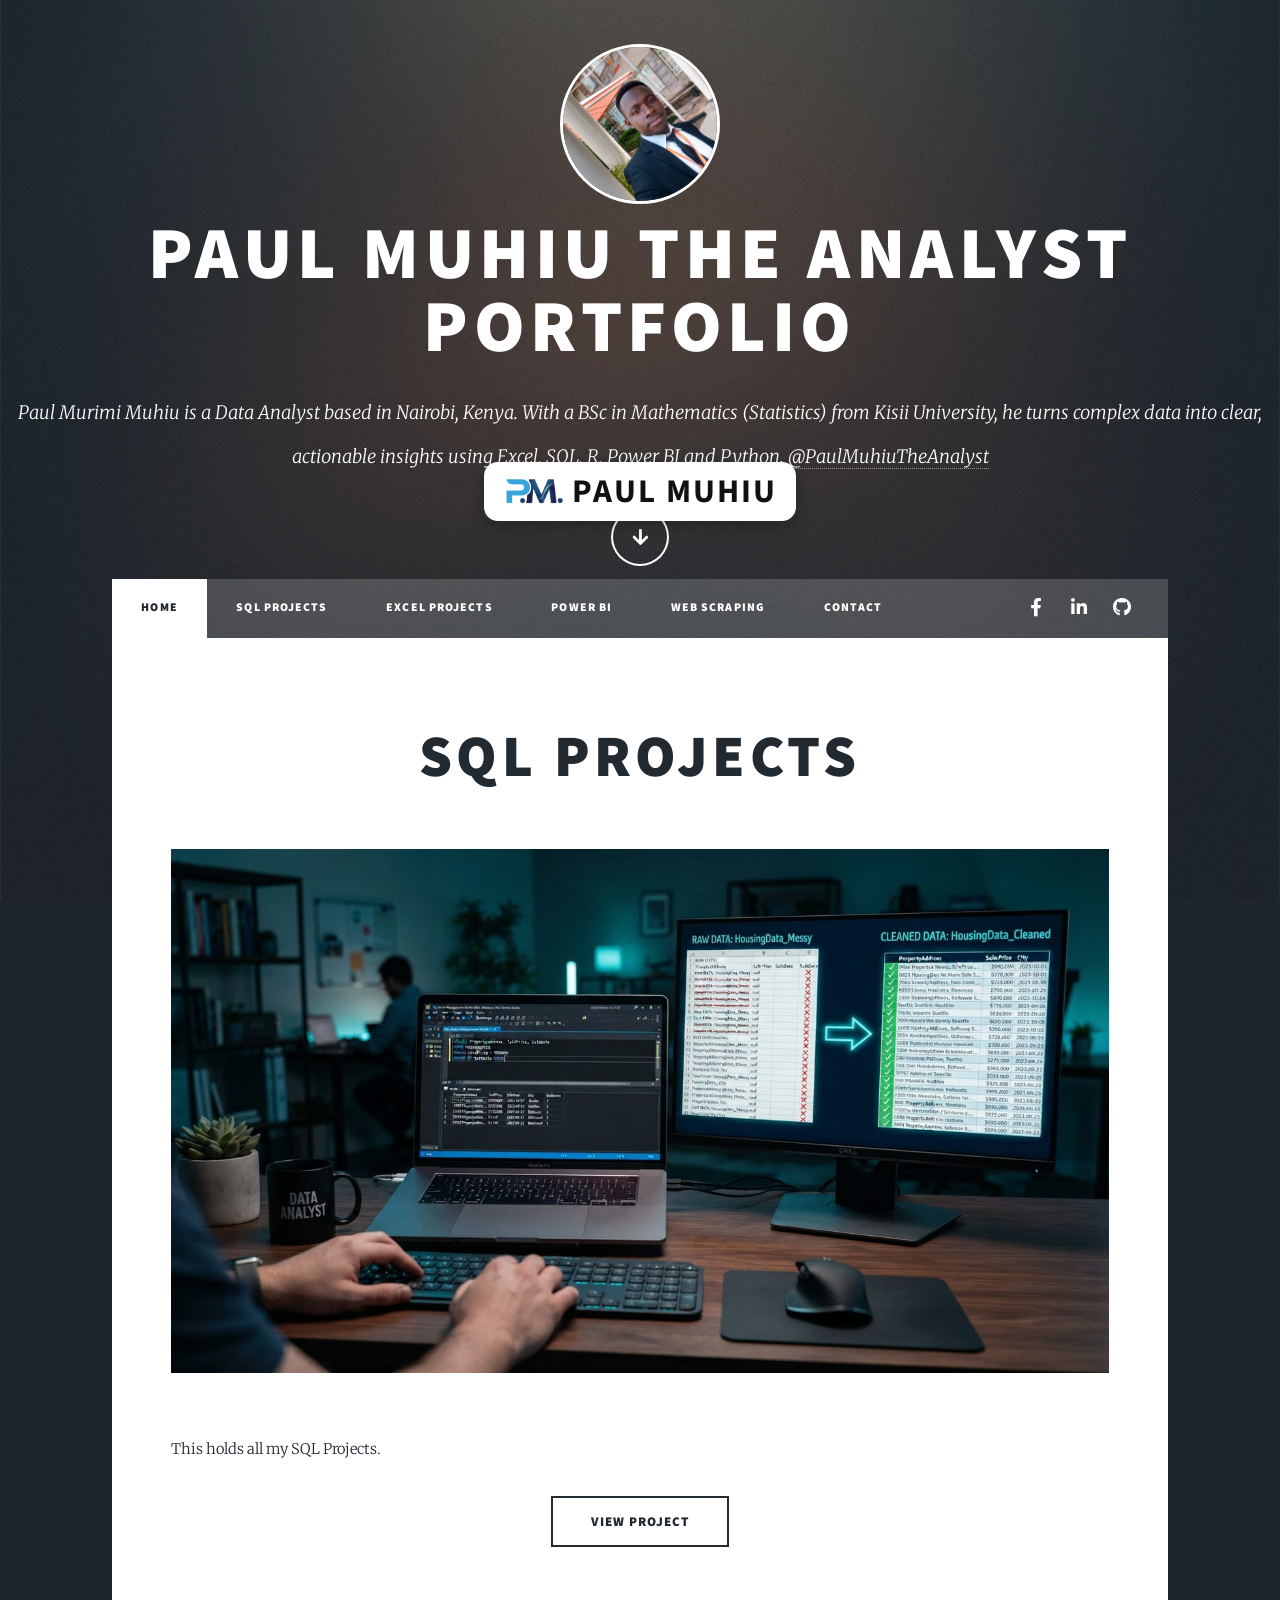
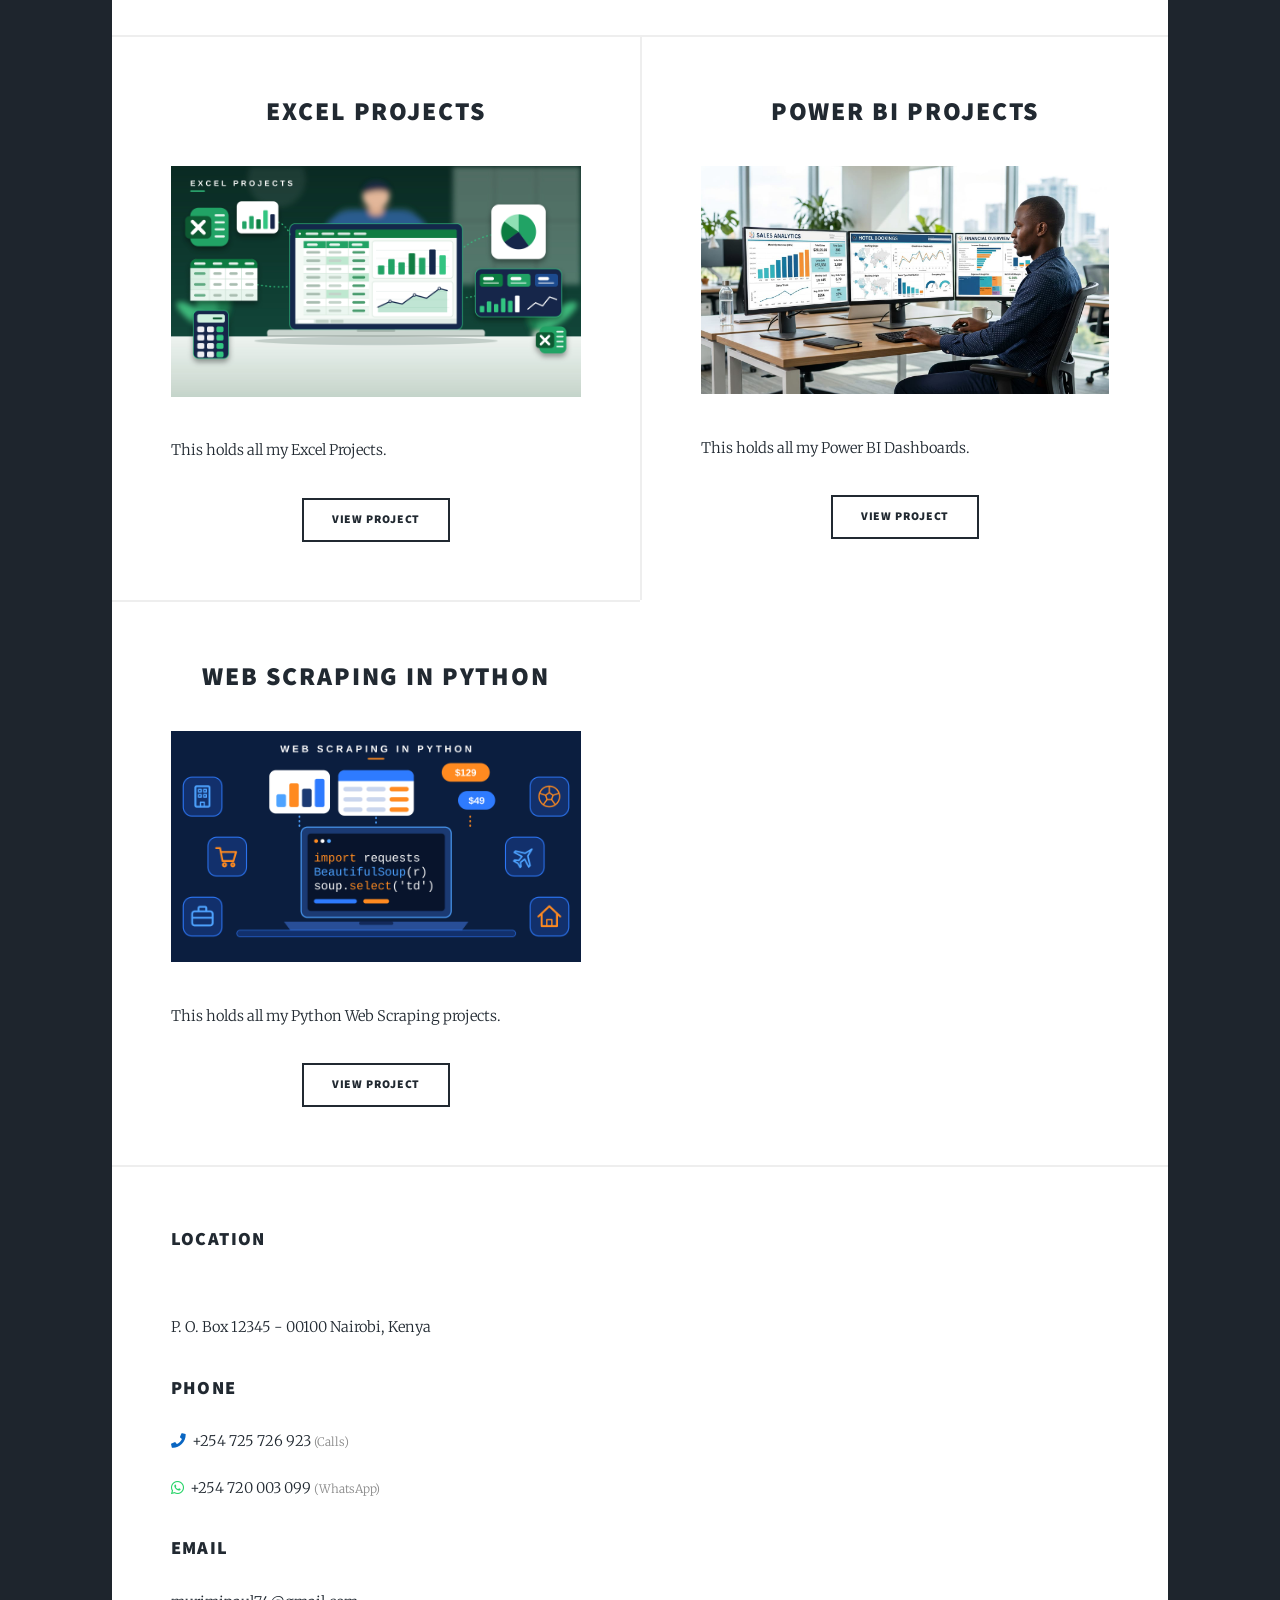
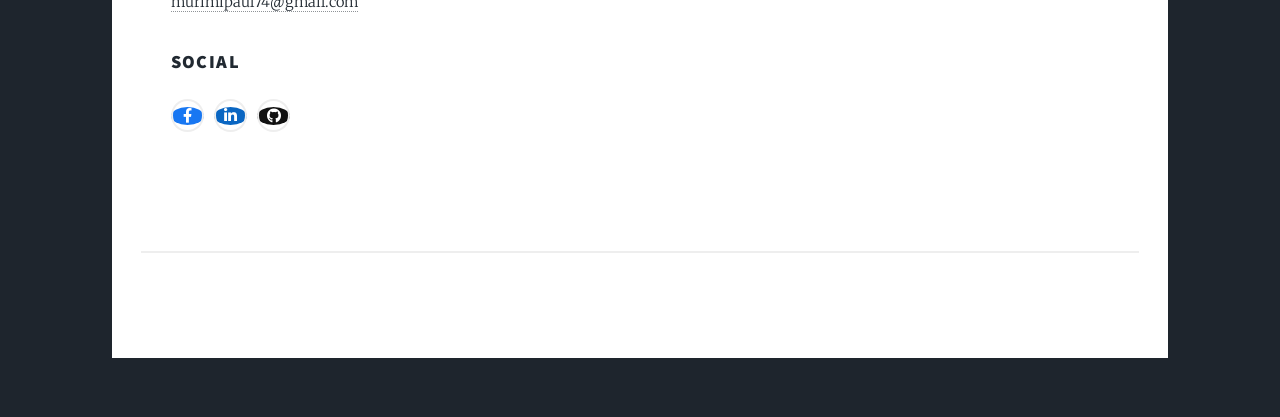
==== commit d15166cb: "Update index.html" ====
--- a/index.html
+++ b/index.html
@@ -113,9 +113,12 @@
 								P. O. Box 12345 - 00100  Nairobi,  Kenya</p>
 							</section>
 							<section>
-								<h3>Phone</h3>
-								<p><a href="https://wa.me/254725726923">+254725726923</a></p>
-							</section>
+    <h3>Phone</h3>
+    <p>
+        <a href="tel:+254725726923" style="display:block; margin-bottom:12px; border-bottom:0;"><span class="icon solid fa-phone" style="color:#0A66C2;"></span>&nbsp; +254 725 726 923 <span style="font-size:0.8em; color:#888;">(Calls)</span></a>
+        <a href="https://wa.me/254720003099" style="display:block; border-bottom:0;"><span class="icon brands fa-whatsapp" style="color:#25D366;"></span>&nbsp; +254 720 003 099 <span style="font-size:0.8em; color:#888;">(WhatsApp)</span></a>
+    </p>
+</section>
 							<section>
 								<h3>Email</h3>
 								<p><a href="mailto:murimipaul74@gmail.com">murimipaul74@gmail.com</a></p>
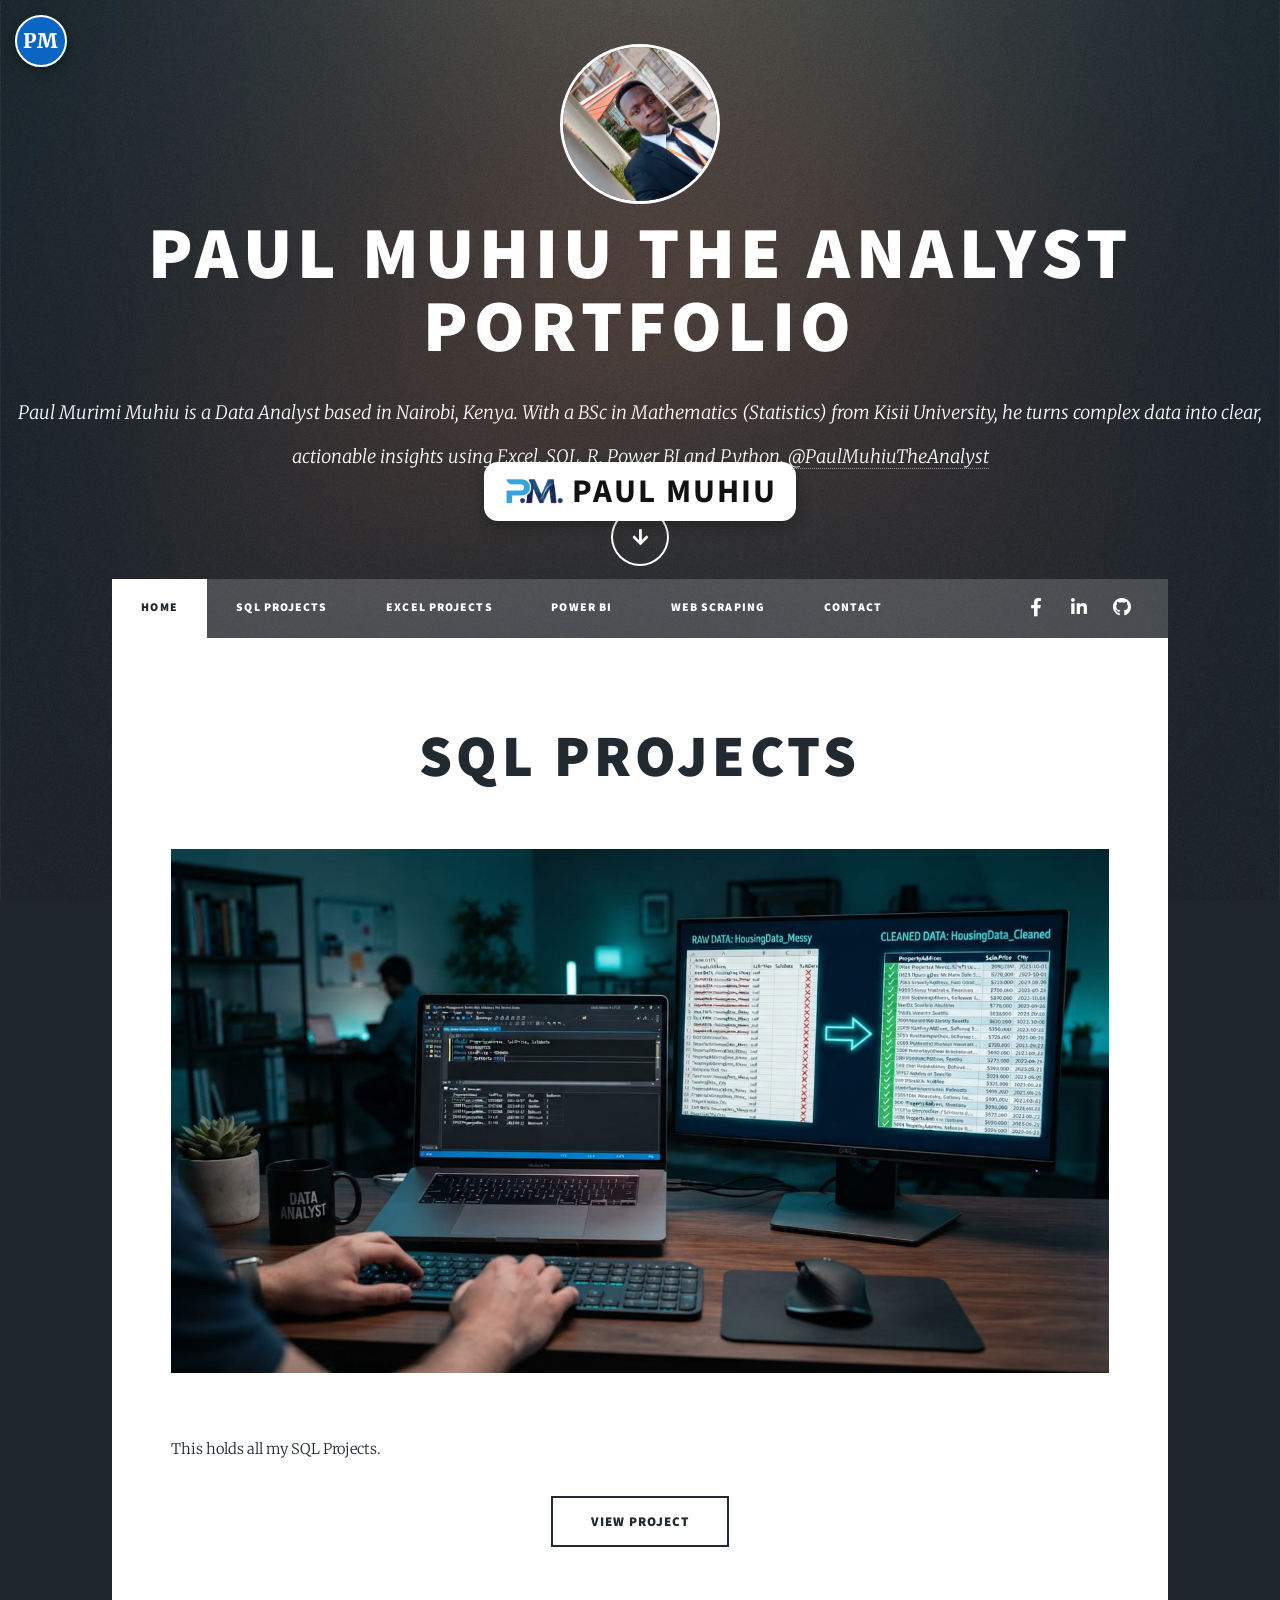
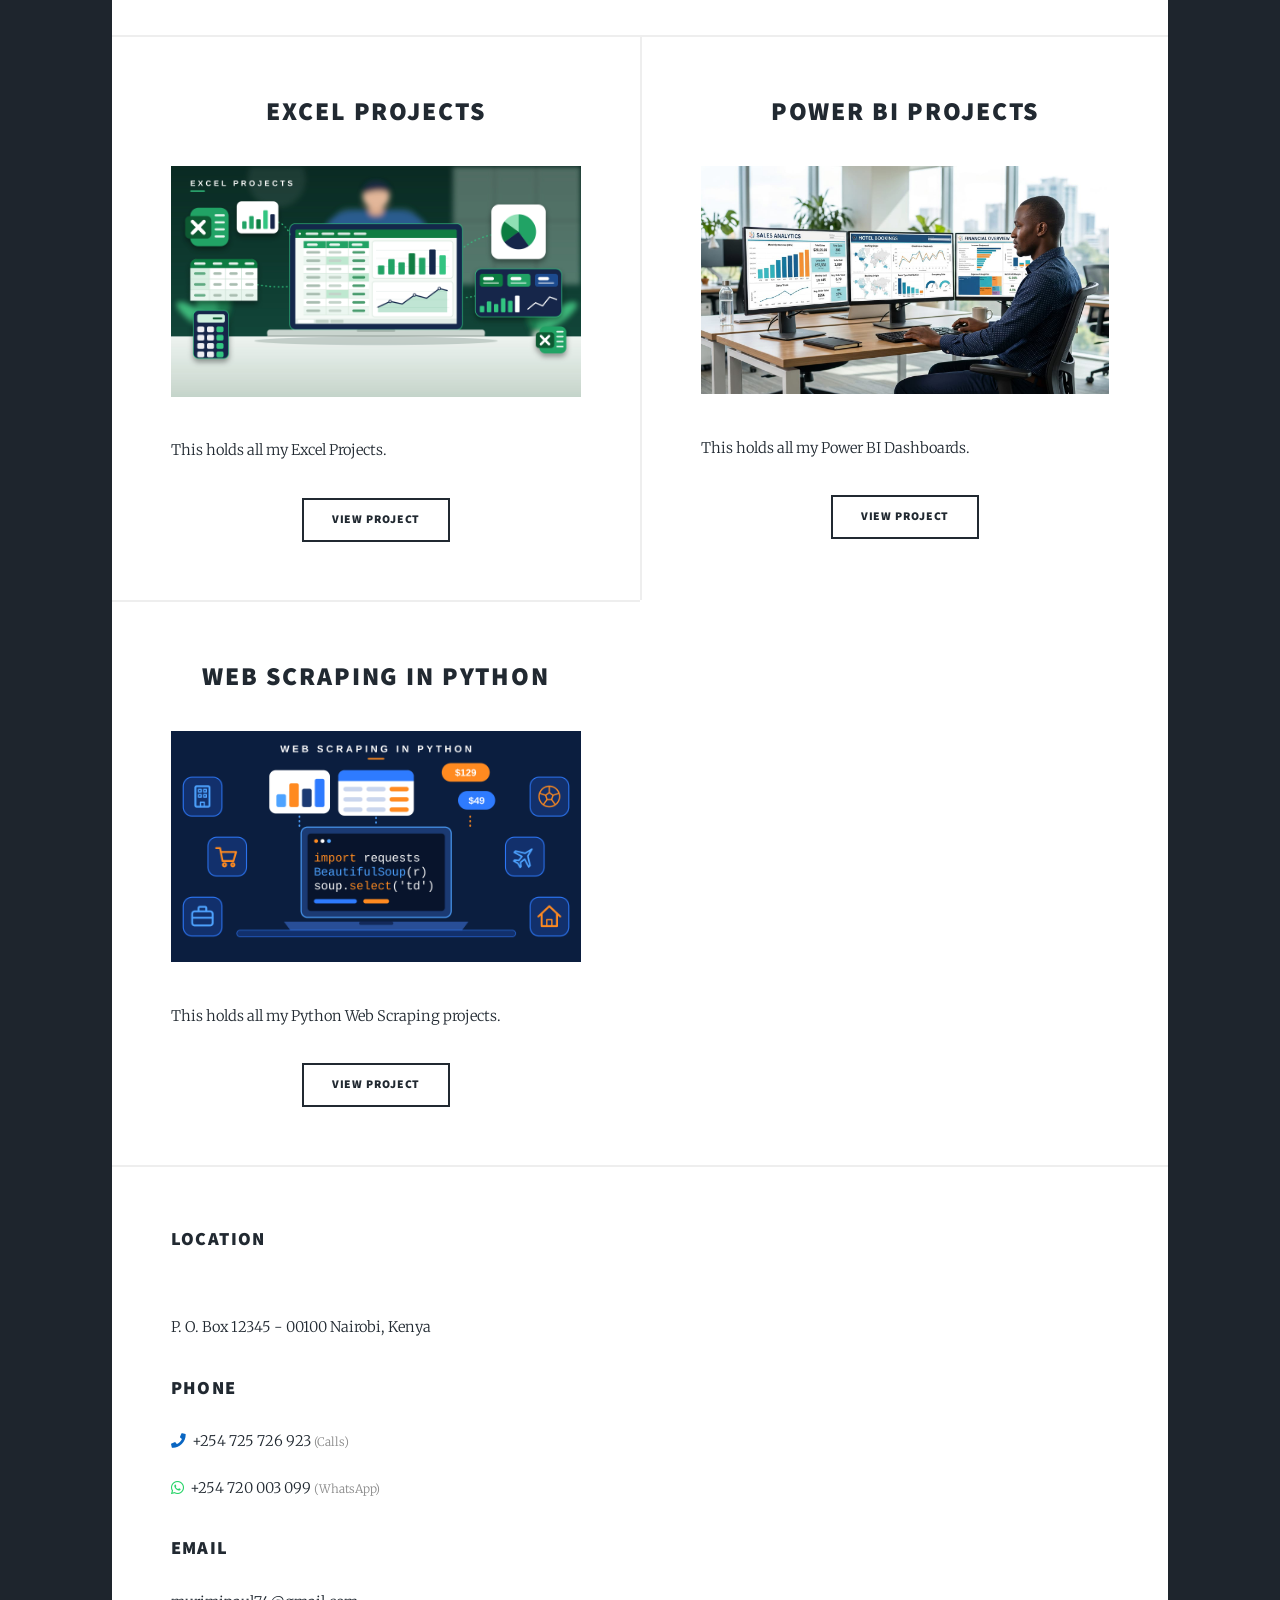
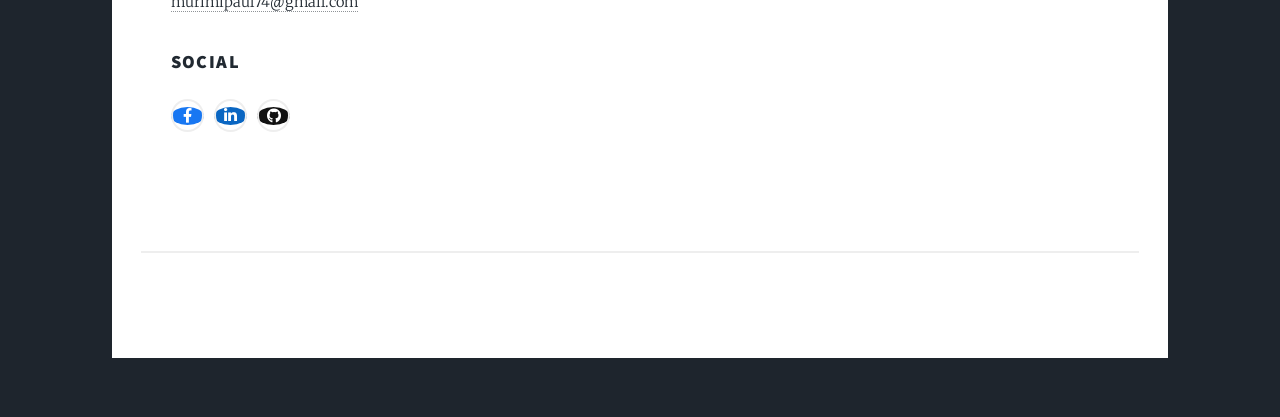
==== commit 613b1215: "Update index.html" ====
--- a/index.html
+++ b/index.html
@@ -5,6 +5,32 @@
 	Free for personal and commercial use under the CCA 3.0 license (html5up.net/license)
 -->
 <html>
+	<style>
+.floating-logo{
+    position: fixed !important;
+    top: 15px !important;
+    left: 15px !important;
+    z-index: 10000 !important;
+    width: 52px !important;
+    height: 52px !important;
+    background: #0A66C2 !important;
+    color: white !important;
+    border-radius: 50% !important;
+    display: flex !important;
+    align-items: center !important;
+    justify-content: center !important;
+    font-weight: 900 !important;
+    font-size: 20px !important;
+    letter-spacing: 1px !important;
+    text-decoration: none !important;
+    border: 2px solid white !important;
+    box-shadow: 0 4px 12px rgba(0,0,0,0.35) !important;
+}
+.floating-logo:hover{
+    background: #1877F2 !important;
+    transform: scale(1.05) !important;
+}
+</style>
 	<head>
 		<title>Paul Muhiu The Analyst Portfolio</title>
 		<meta charset="utf-8" />
@@ -13,7 +39,7 @@
 		<noscript><link rel="stylesheet" href="assets/css/noscript.css" /></noscript>
 	</head>
 	<body class="is-preload">
-
+     <a href="index.html" class="floating-logo">PM</a>
 		<!-- Wrapper -->
 			<div id="wrapper" class="fade-in">
 
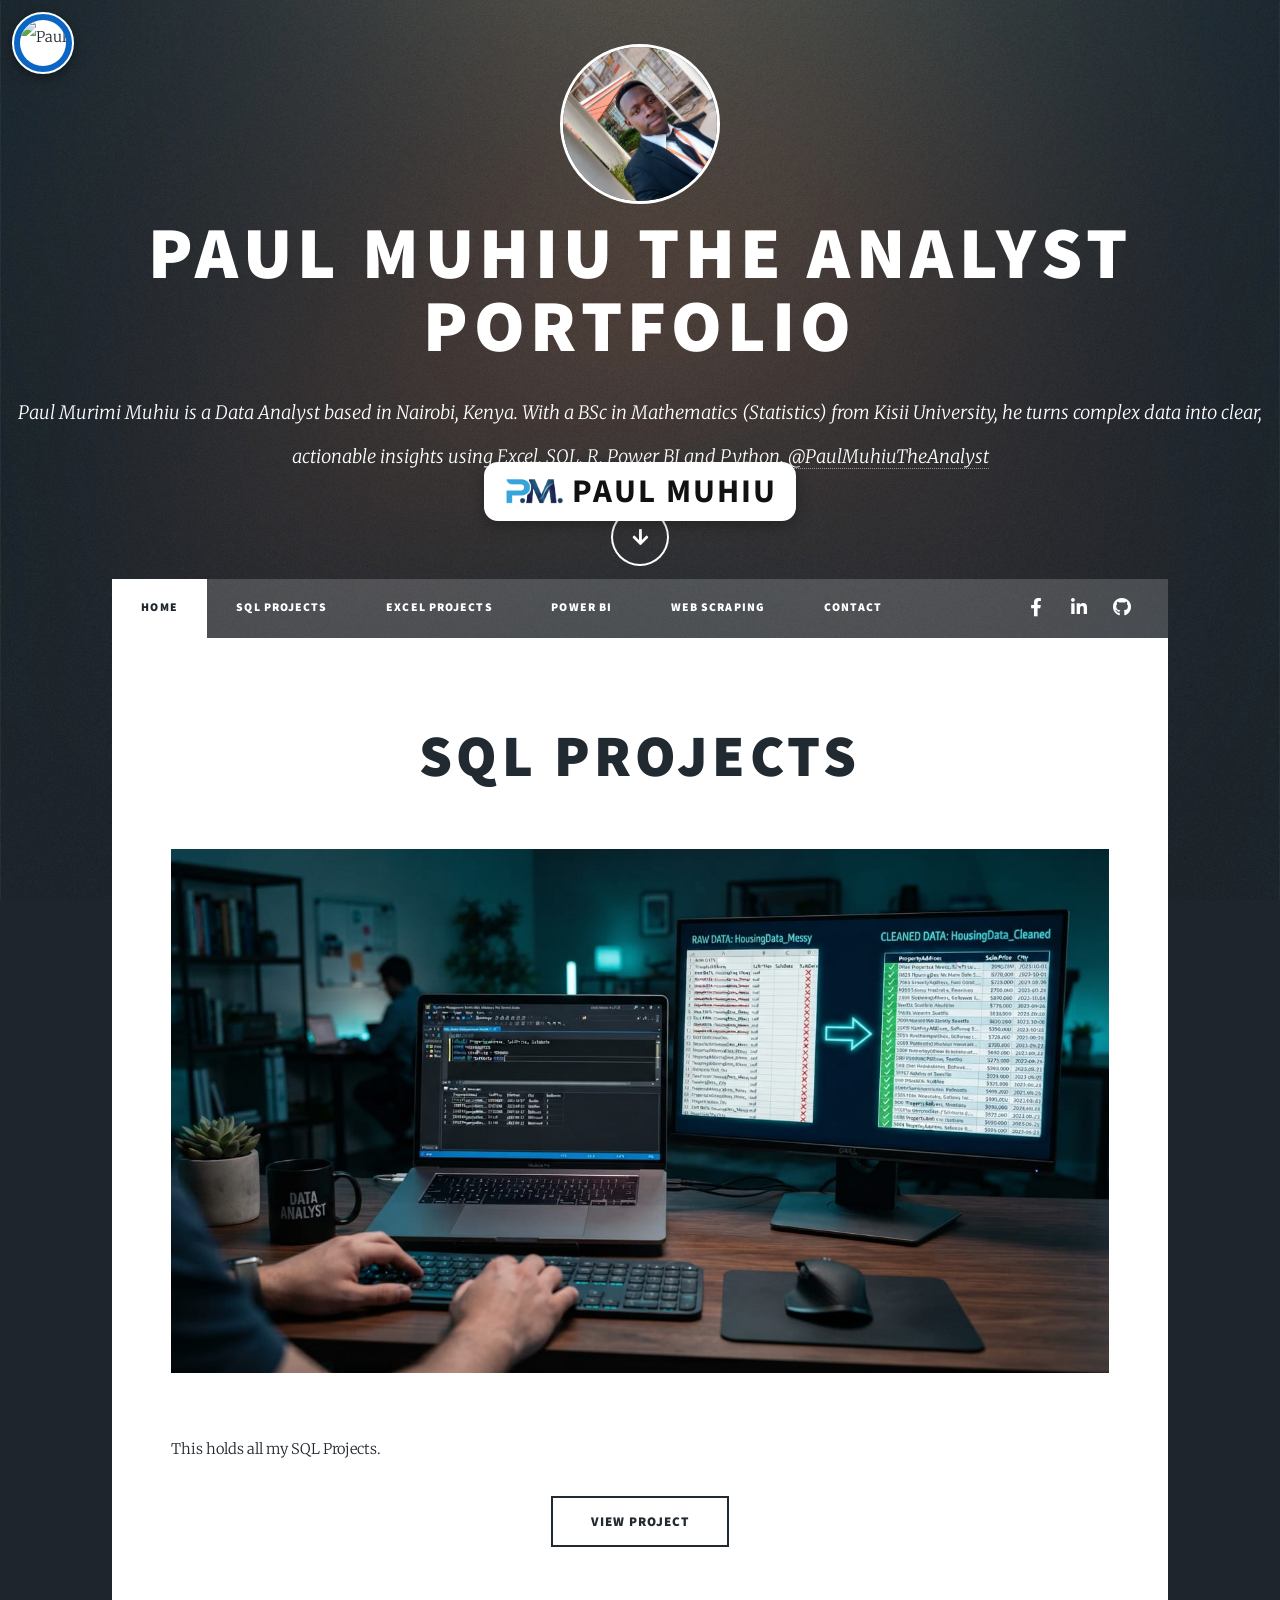
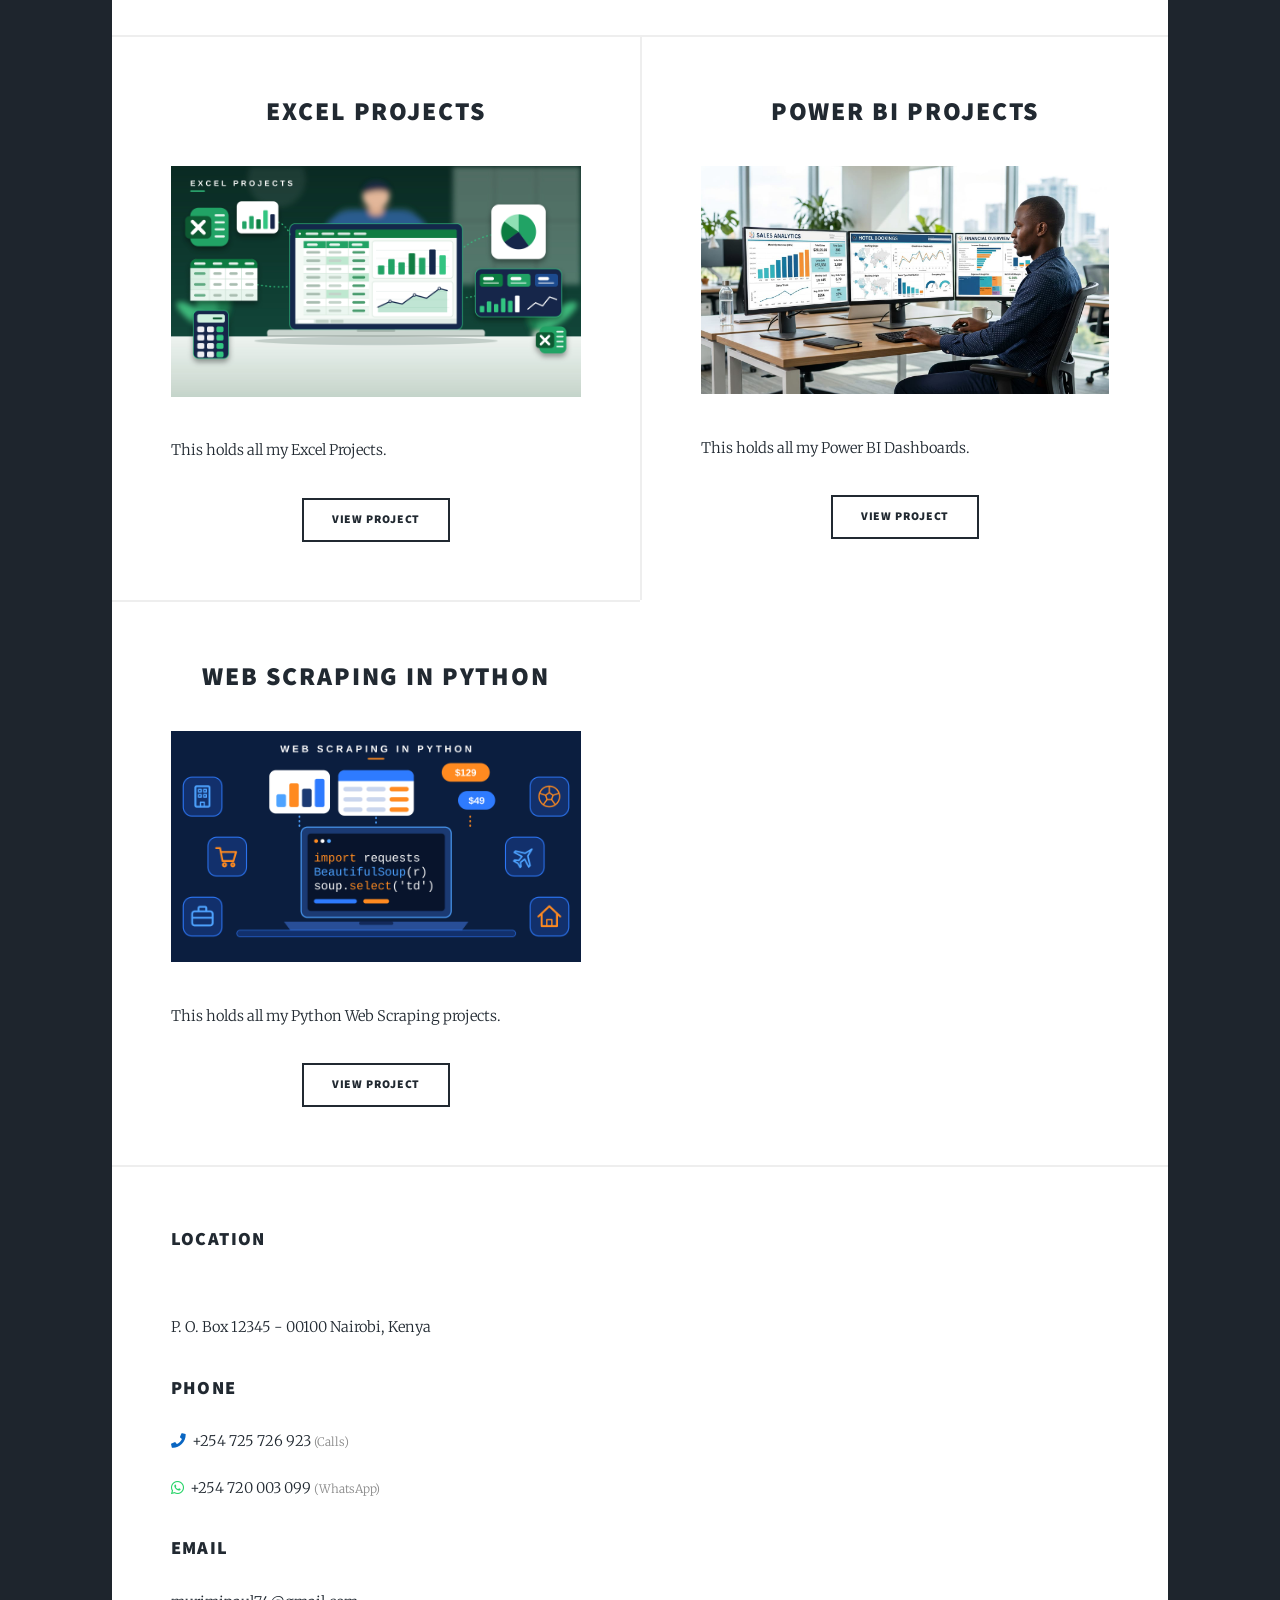
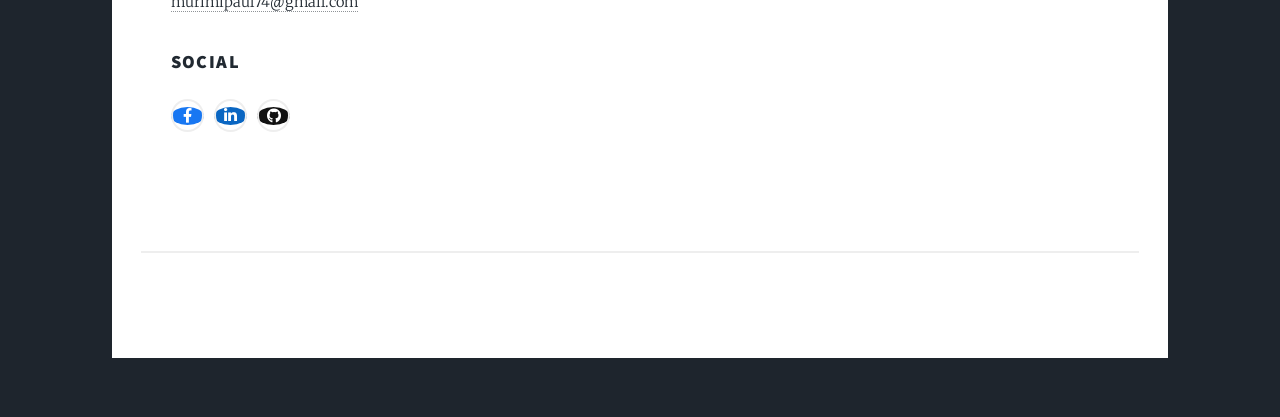
==== commit a9013278: "Update index.html" ====
--- a/index.html
+++ b/index.html
@@ -8,27 +8,28 @@
 	<style>
 .floating-logo{
     position: fixed !important;
-    top: 15px !important;
-    left: 15px !important;
+    top: 12px !important;
+    left: 12px !important;
     z-index: 10000 !important;
-    width: 52px !important;
-    height: 52px !important;
+    width: 62px !important;
+    height: 62px !important;
     background: #0A66C2 !important;
-    color: white !important;
     border-radius: 50% !important;
     display: flex !important;
     align-items: center !important;
     justify-content: center !important;
-    font-weight: 900 !important;
-    font-size: 20px !important;
-    letter-spacing: 1px !important;
     text-decoration: none !important;
     border: 2px solid white !important;
     box-shadow: 0 4px 12px rgba(0,0,0,0.35) !important;
+    padding: 6px !important;
+    overflow: hidden !important;
 }
-.floating-logo:hover{
-    background: #1877F2 !important;
-    transform: scale(1.05) !important;
+.floating-logo img{
+    width: 100% !important;
+    height: 100% !important;
+    object-fit: contain !important;
+    border-radius: 50% !important;
+    background: white !important;
 }
 </style>
 	<head>
@@ -39,7 +40,7 @@
 		<noscript><link rel="stylesheet" href="assets/css/noscript.css" /></noscript>
 	</head>
 	<body class="is-preload">
-     <a href="index.html" class="floating-logo">PM</a>
+     <a href="index.html" class="floating-logo"><img src="paul_Muhiu-r.png" alt="Paul Murimi Logo"></a>
 		<!-- Wrapper -->
 			<div id="wrapper" class="fade-in">
 
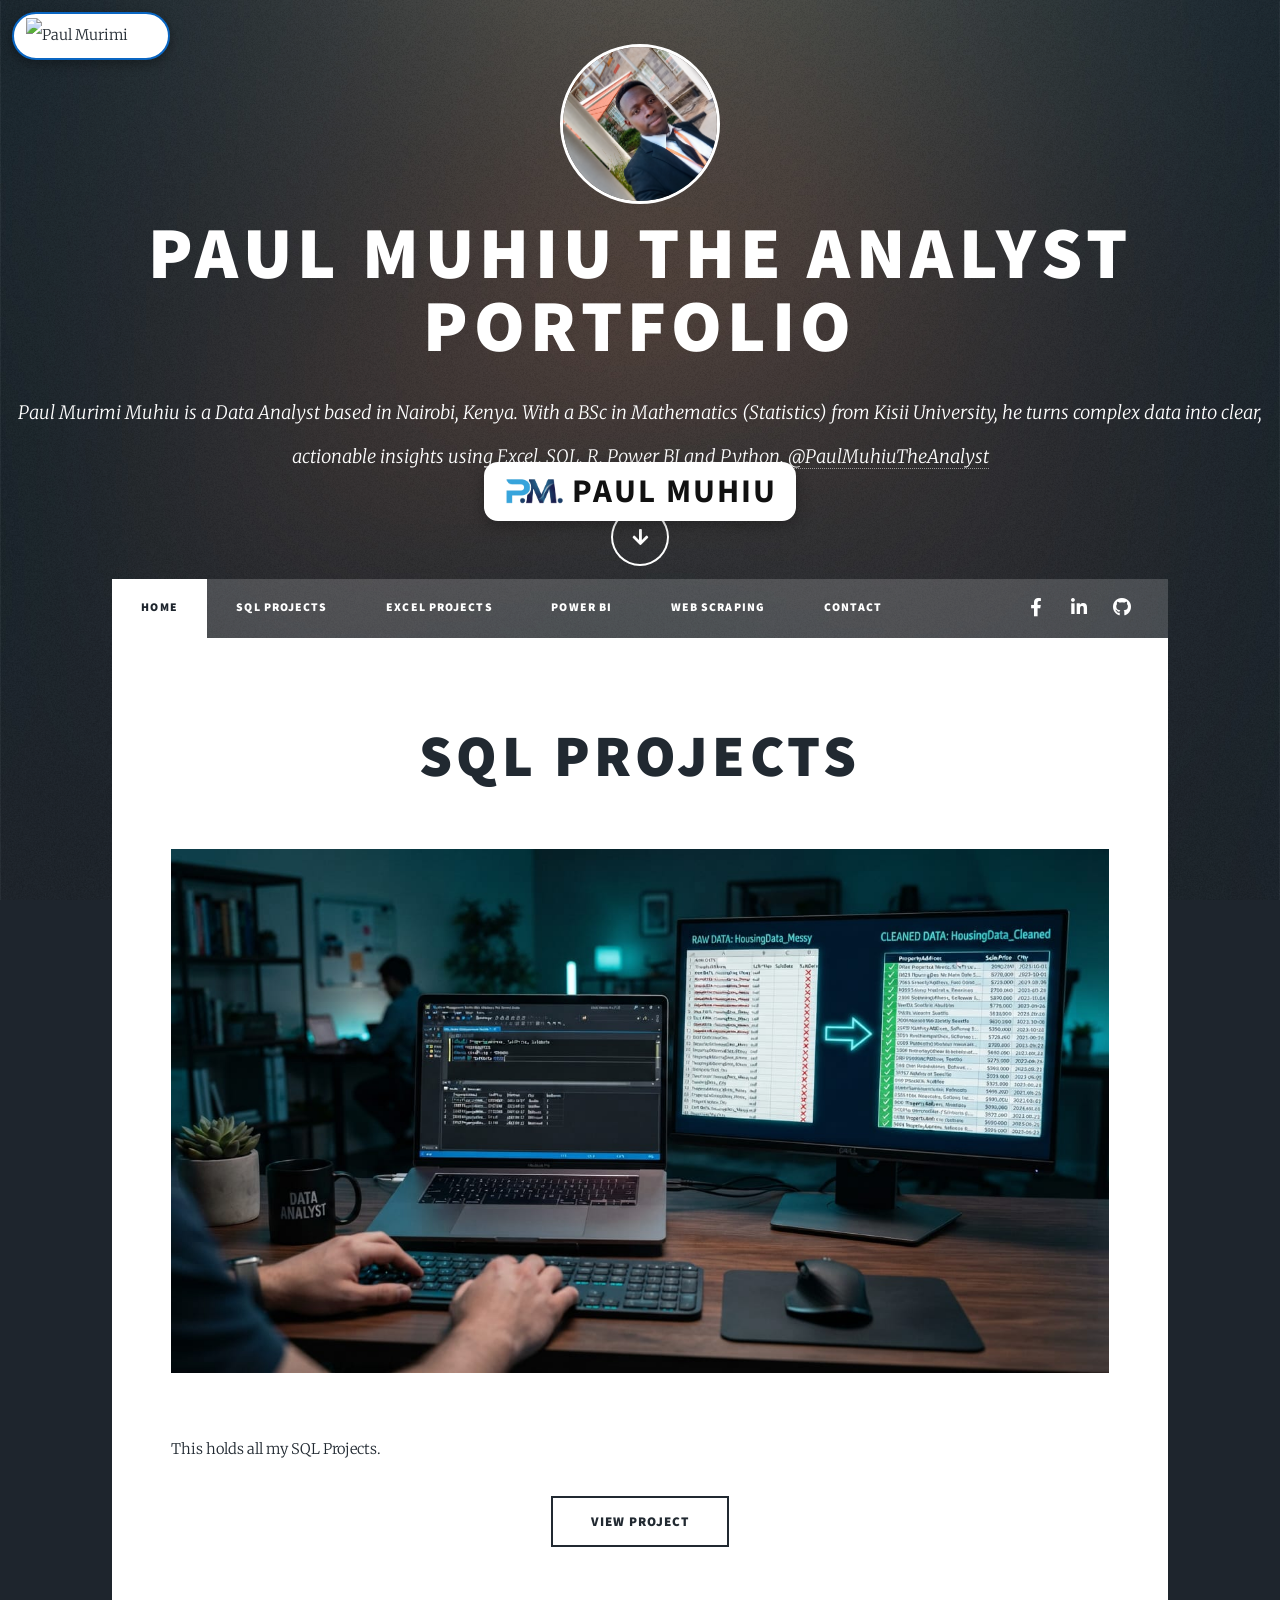
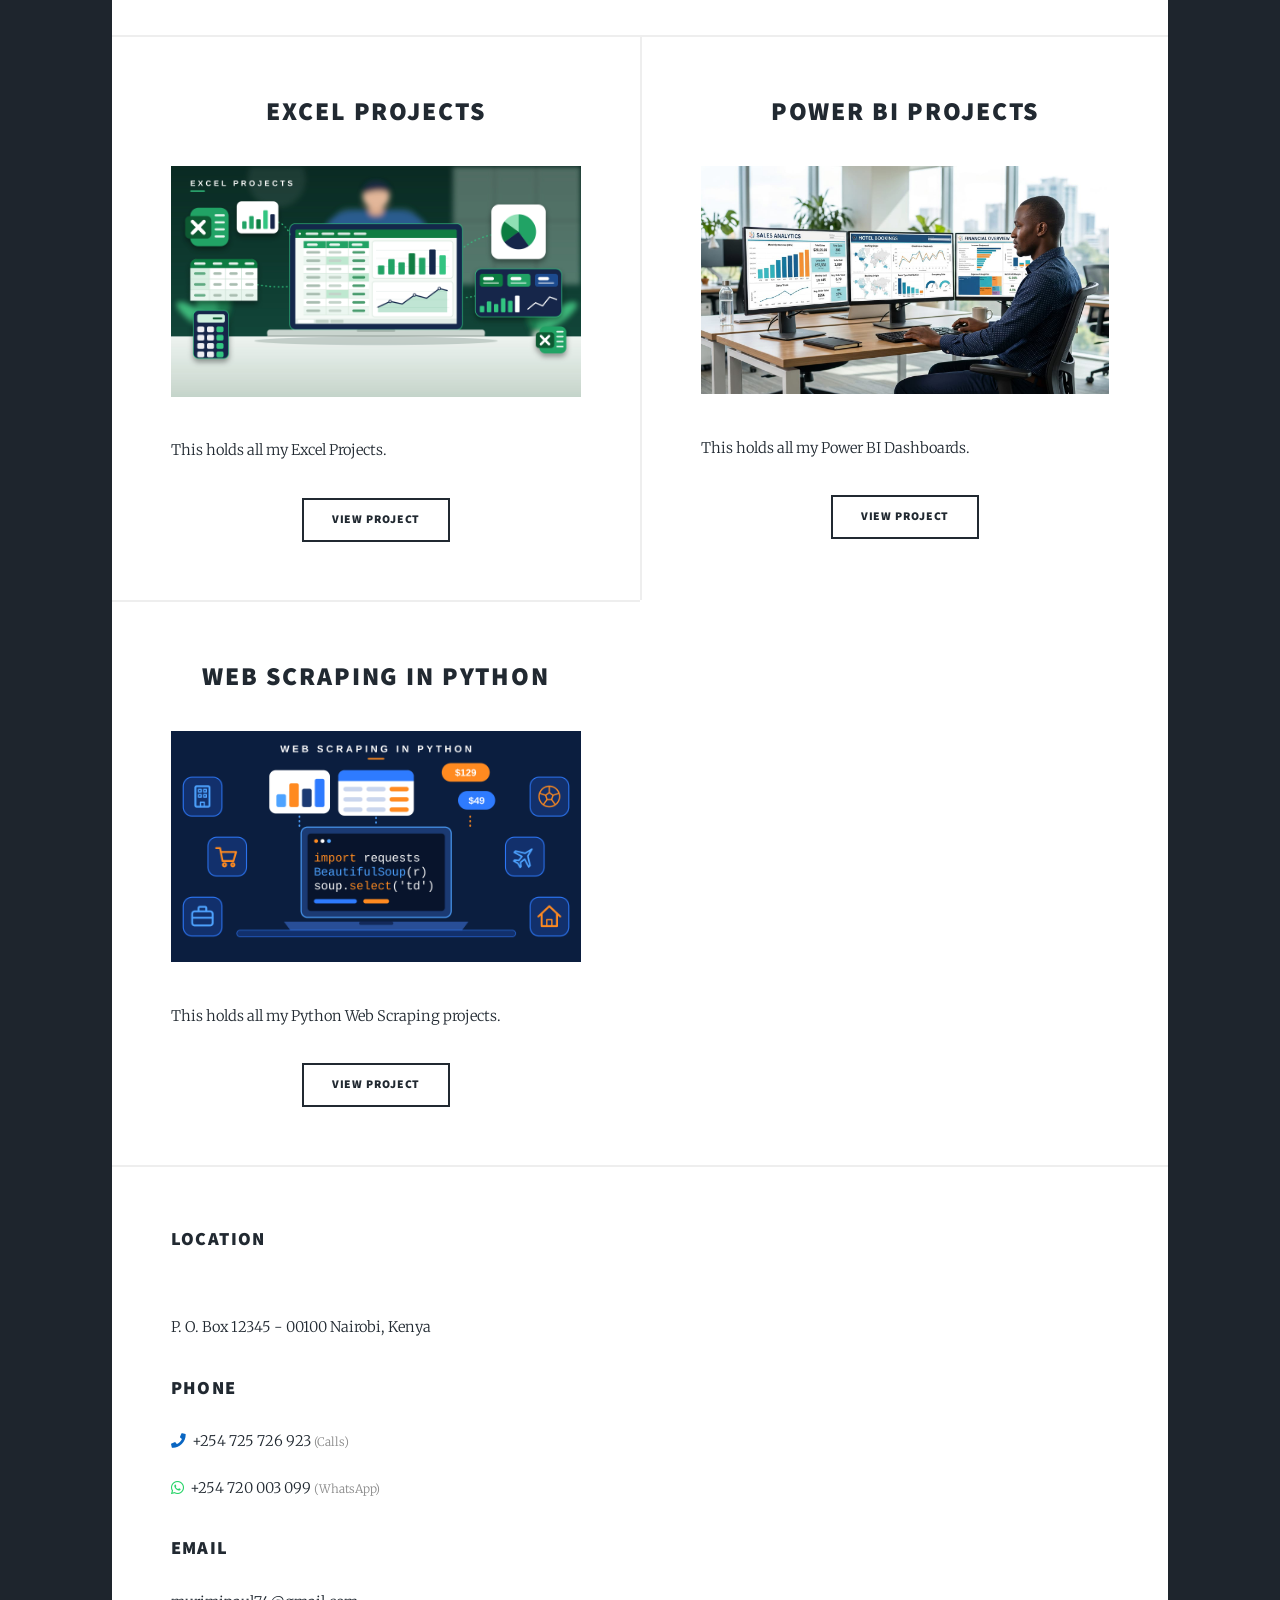
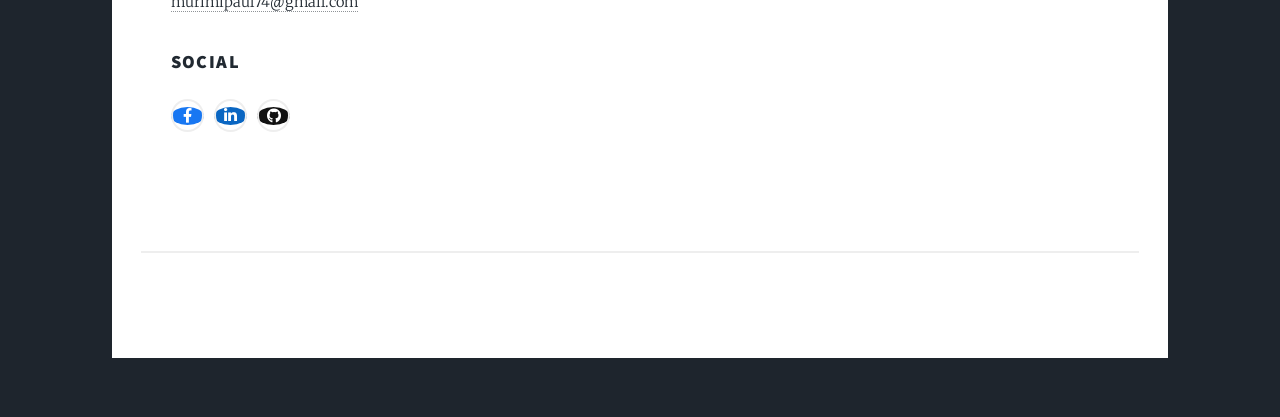
==== commit 85ddfdb3: "Update index.html" ====
--- a/index.html
+++ b/index.html
@@ -11,25 +11,26 @@
     top: 12px !important;
     left: 12px !important;
     z-index: 10000 !important;
-    width: 62px !important;
-    height: 62px !important;
-    background: #0A66C2 !important;
-    border-radius: 50% !important;
+    width: auto !important;
+    height: 48px !important;
+    background: white !important;
+    border-radius: 30px !important;
     display: flex !important;
     align-items: center !important;
     justify-content: center !important;
     text-decoration: none !important;
-    border: 2px solid white !important;
+    border: 2px solid #0A66C2 !important;
     box-shadow: 0 4px 12px rgba(0,0,0,0.35) !important;
-    padding: 6px !important;
+    padding: 4px 12px !important;
     overflow: hidden !important;
 }
 .floating-logo img{
-    width: 100% !important;
     height: 100% !important;
+    width: auto !important;
+    max-width: 130px !important;
     object-fit: contain !important;
-    border-radius: 50% !important;
-    background: white !important;
+    border-radius: 0 !important;
+    background: transparent !important;
 }
 </style>
 	<head>
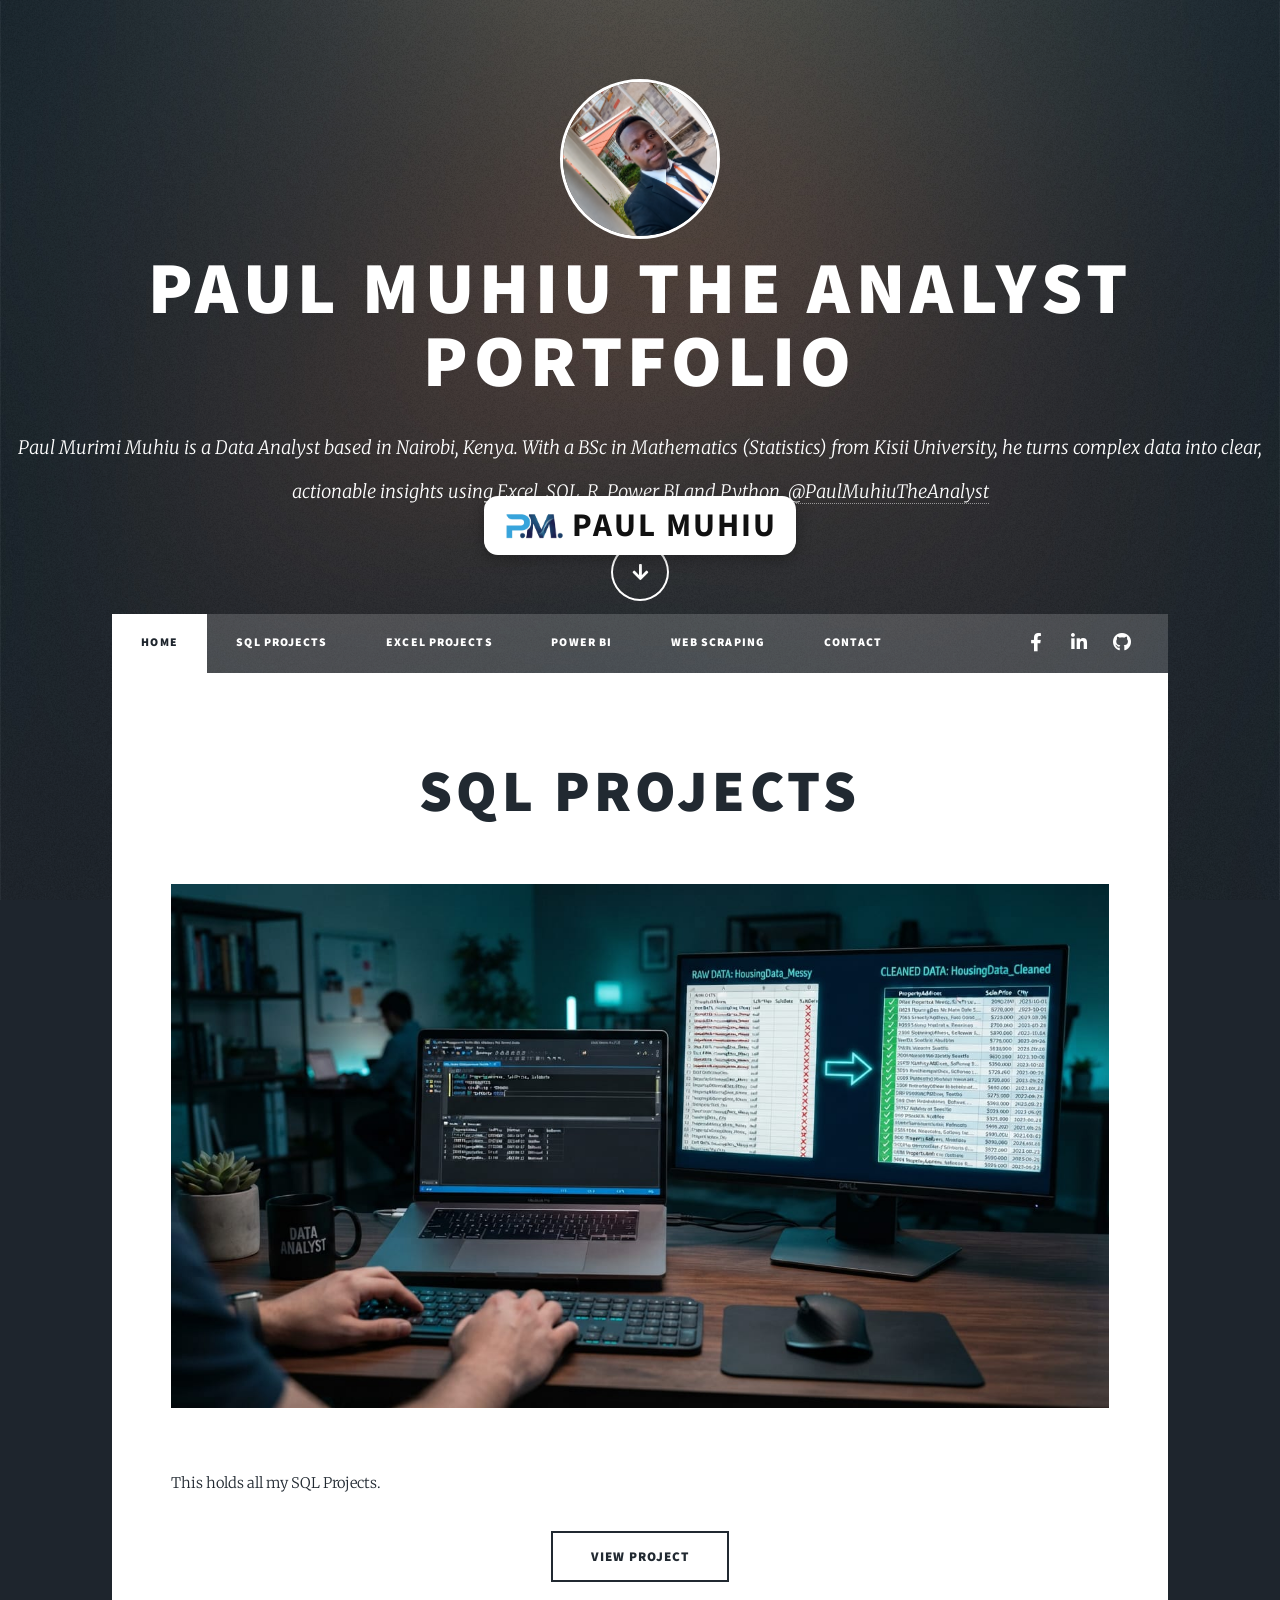
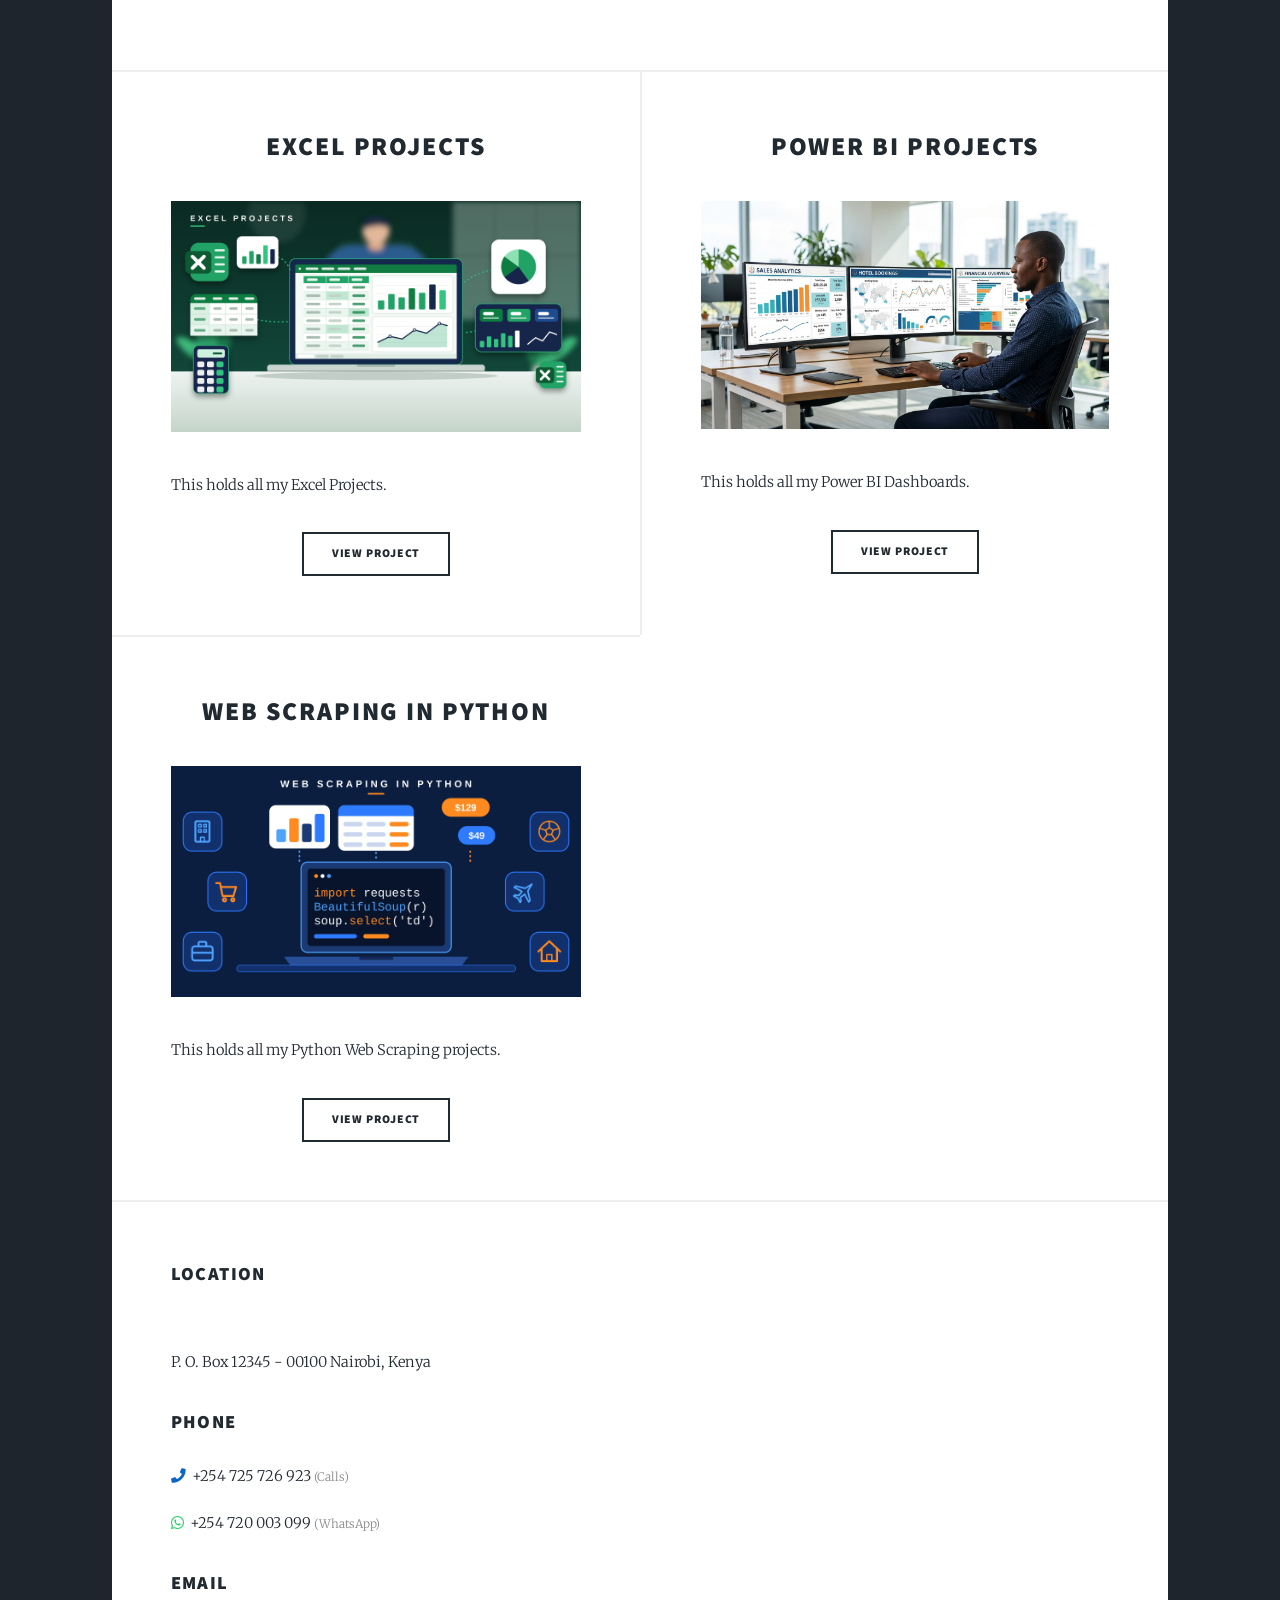
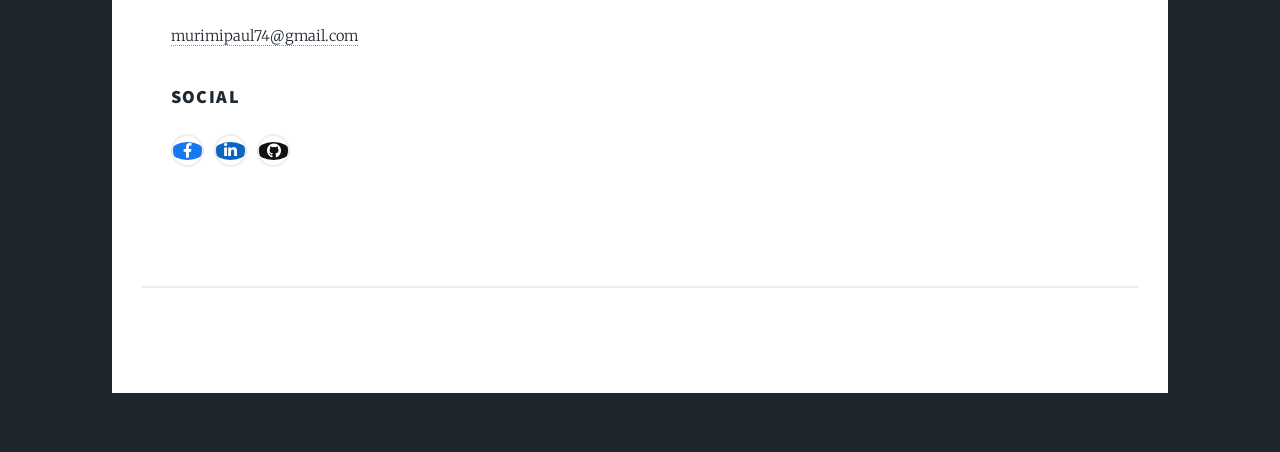
==== commit b36ca671: "Update index.html" ====
--- a/index.html
+++ b/index.html
@@ -5,34 +5,7 @@
 	Free for personal and commercial use under the CCA 3.0 license (html5up.net/license)
 -->
 <html>
-	<style>
-.floating-logo{
-    position: fixed !important;
-    top: 12px !important;
-    left: 12px !important;
-    z-index: 10000 !important;
-    width: auto !important;
-    height: 48px !important;
-    background: white !important;
-    border-radius: 30px !important;
-    display: flex !important;
-    align-items: center !important;
-    justify-content: center !important;
-    text-decoration: none !important;
-    border: 2px solid #0A66C2 !important;
-    box-shadow: 0 4px 12px rgba(0,0,0,0.35) !important;
-    padding: 4px 12px !important;
-    overflow: hidden !important;
-}
-.floating-logo img{
-    height: 100% !important;
-    width: auto !important;
-    max-width: 130px !important;
-    object-fit: contain !important;
-    border-radius: 0 !important;
-    background: transparent !important;
-}
-</style>
+	
 	<head>
 		<title>Paul Muhiu The Analyst Portfolio</title>
 		<meta charset="utf-8" />
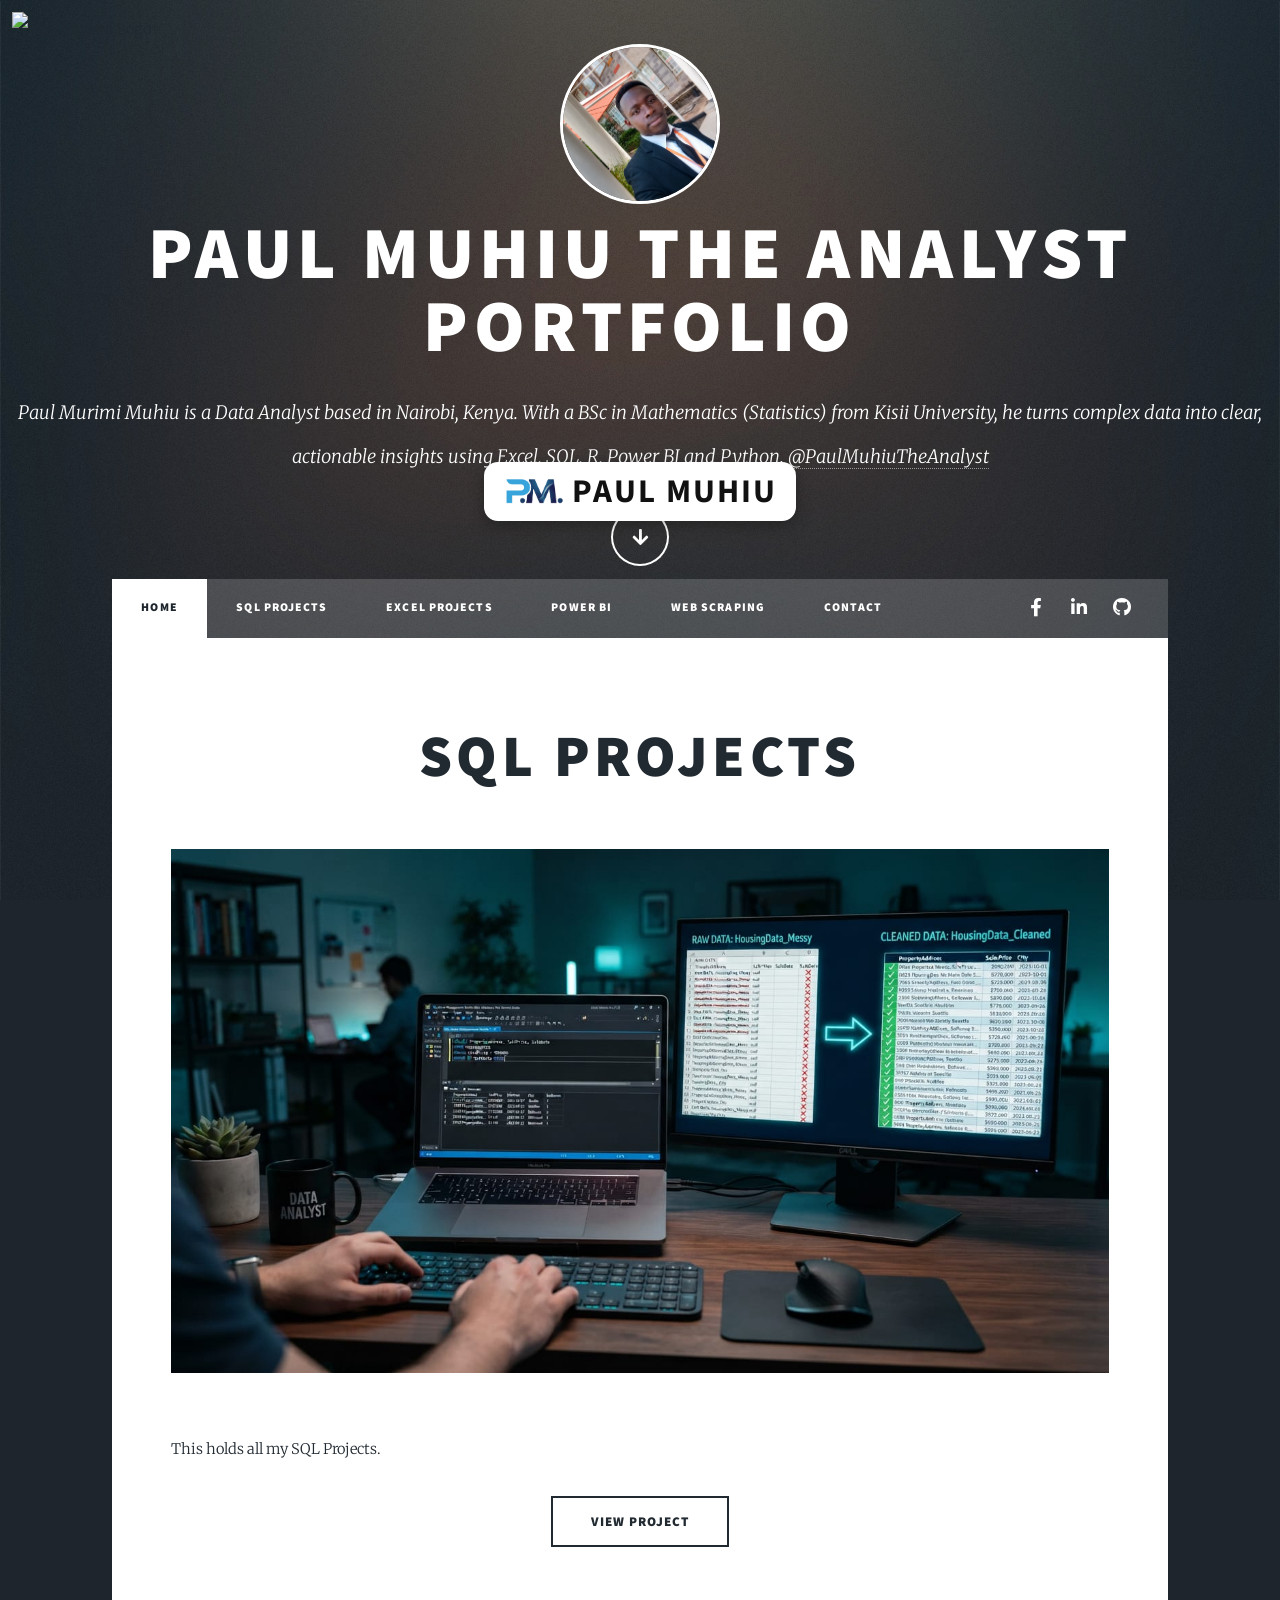
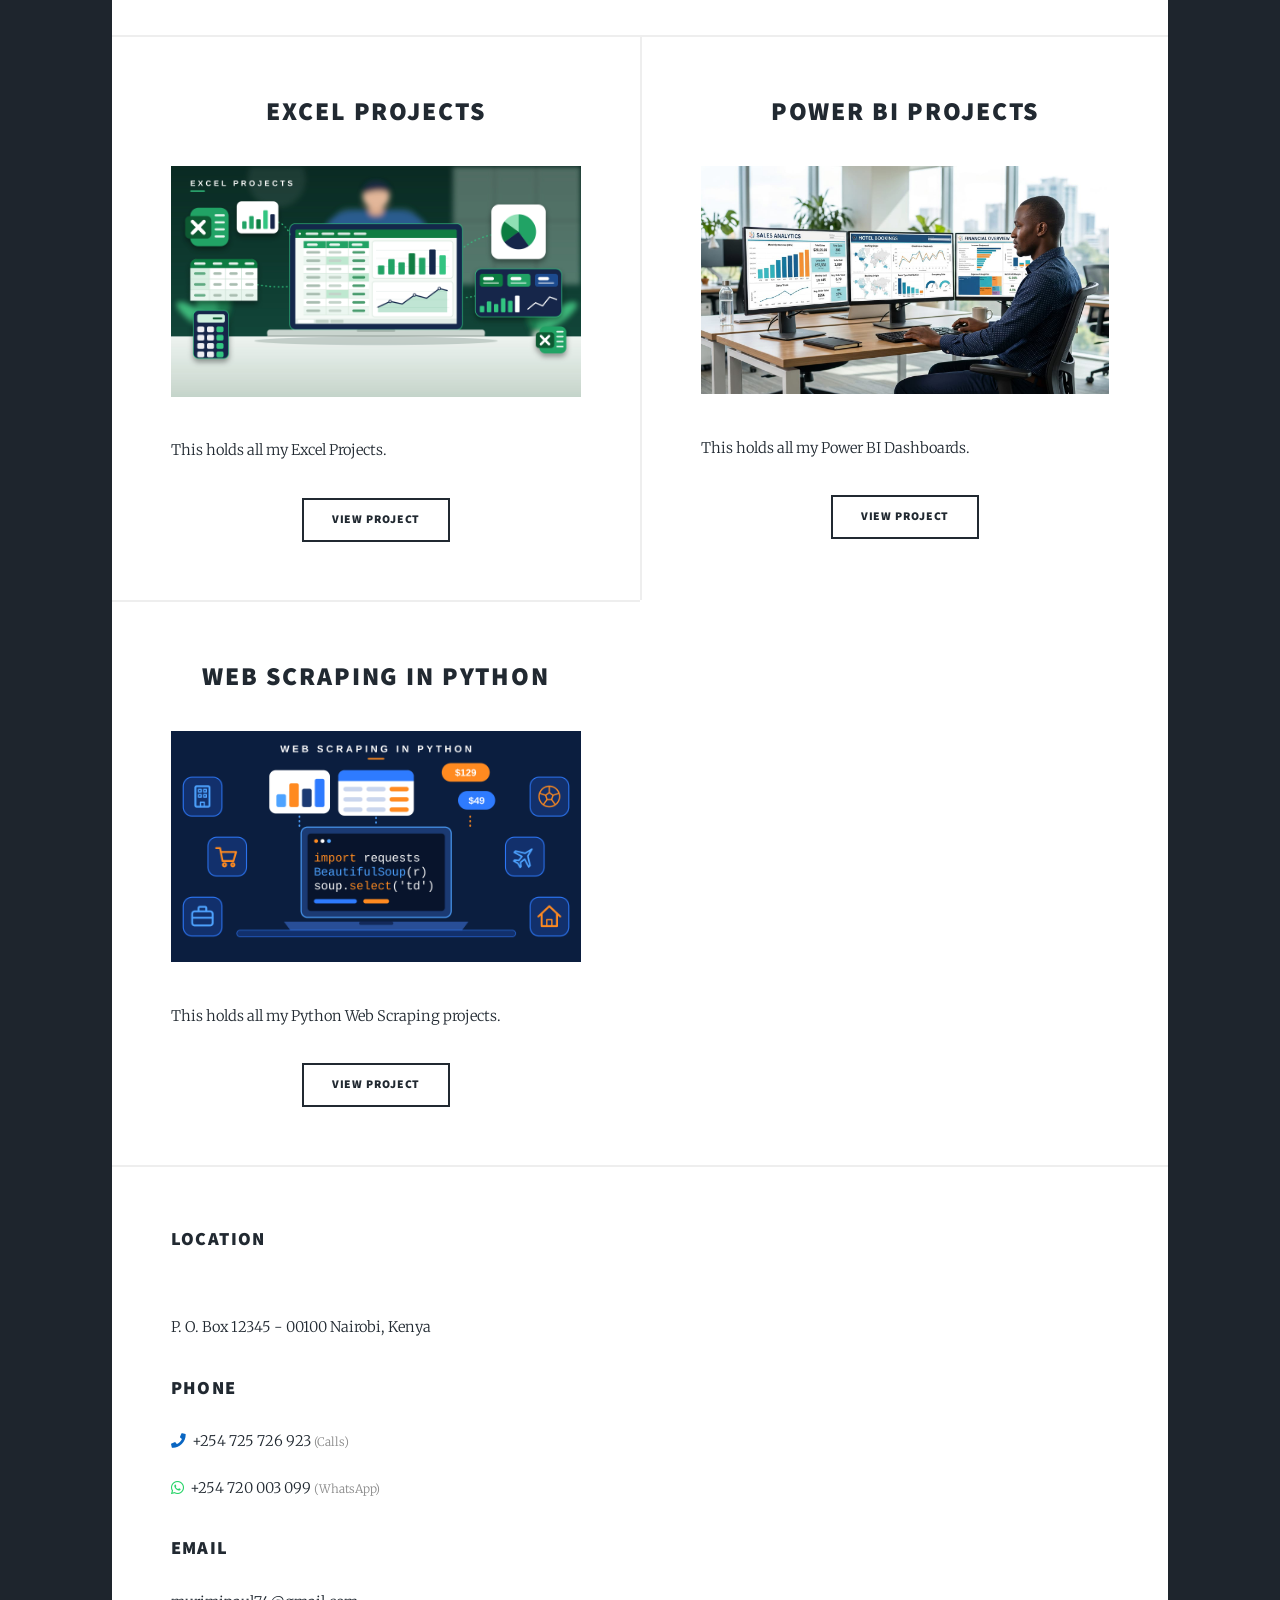
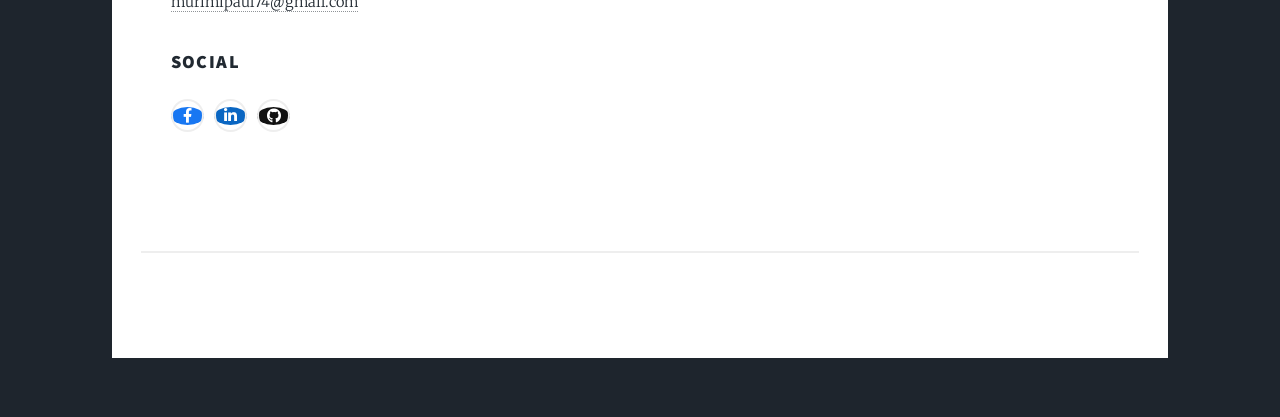
==== commit 34ddbeab: "Enhance portfolio layout with floating logo Added a floating logo and updated styles for better visi" ====
--- a/index.html
+++ b/index.html
@@ -5,7 +5,24 @@
 	Free for personal and commercial use under the CCA 3.0 license (html5up.net/license)
 -->
 <html>
-	
+	<style>
+.floating-logo{
+    position: fixed !important;
+    top: 12px !important;
+    left: 12px !important;
+    z-index: 10000 !important;
+    display: block !important;
+    background: none !important;
+    border: none !important;
+    box-shadow: none !important;
+    padding: 0 !important;
+}
+.floating-logo img{
+    height: 45px !important;
+    width: auto !important;
+    display: block !important;
+}
+</style>
 	<head>
 		<title>Paul Muhiu The Analyst Portfolio</title>
 		<meta charset="utf-8" />
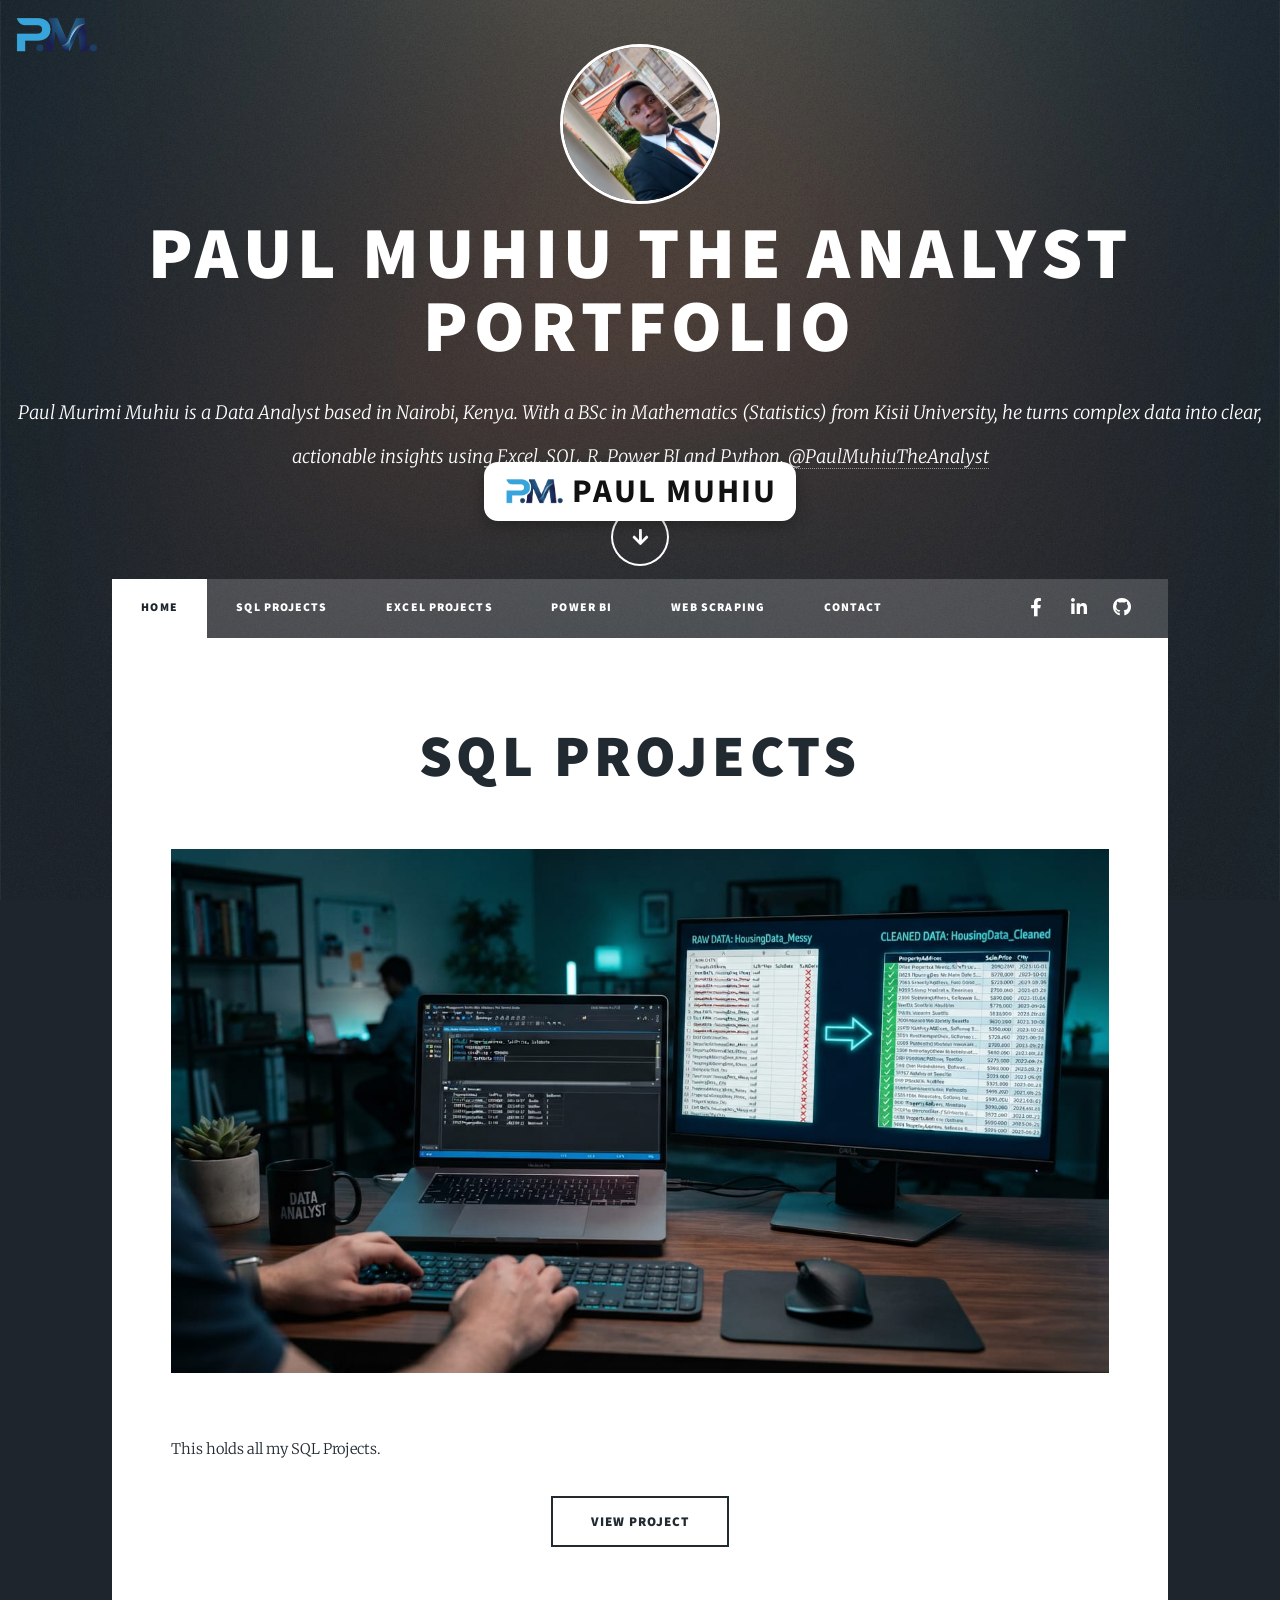
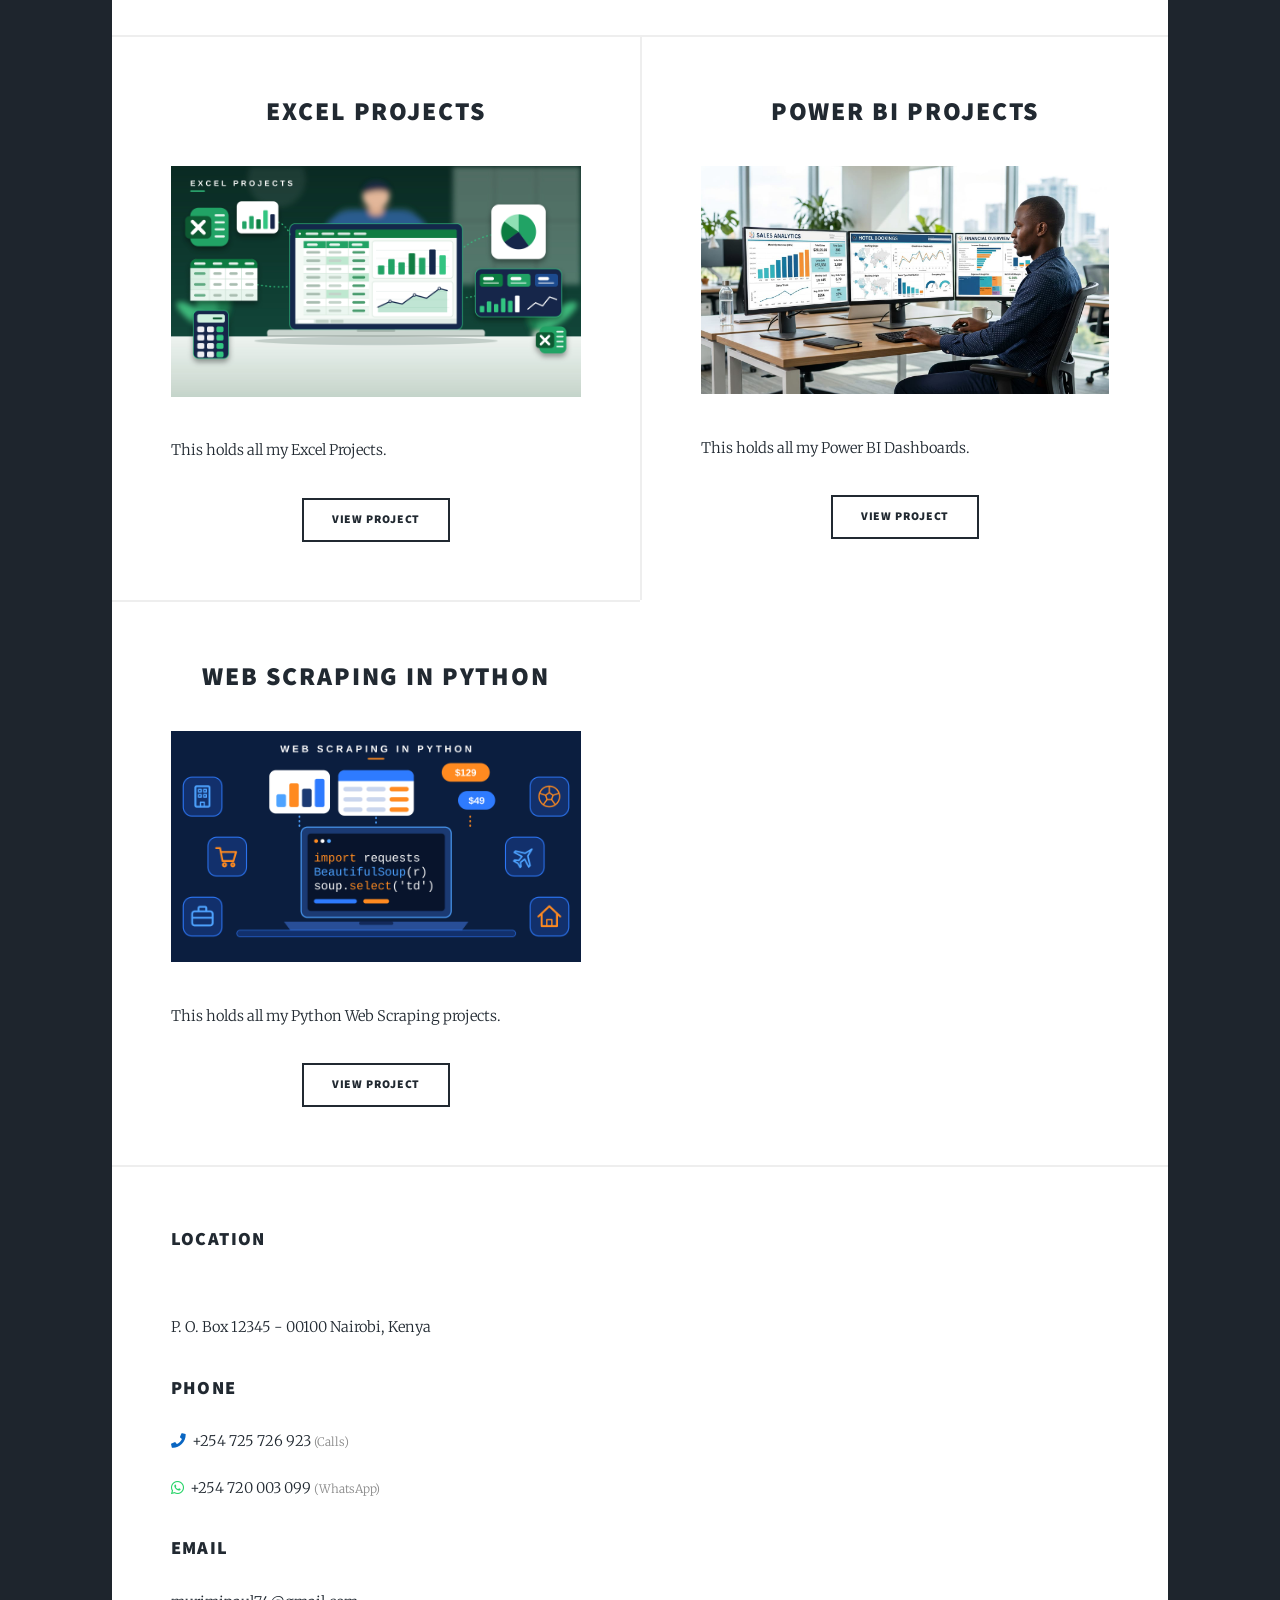
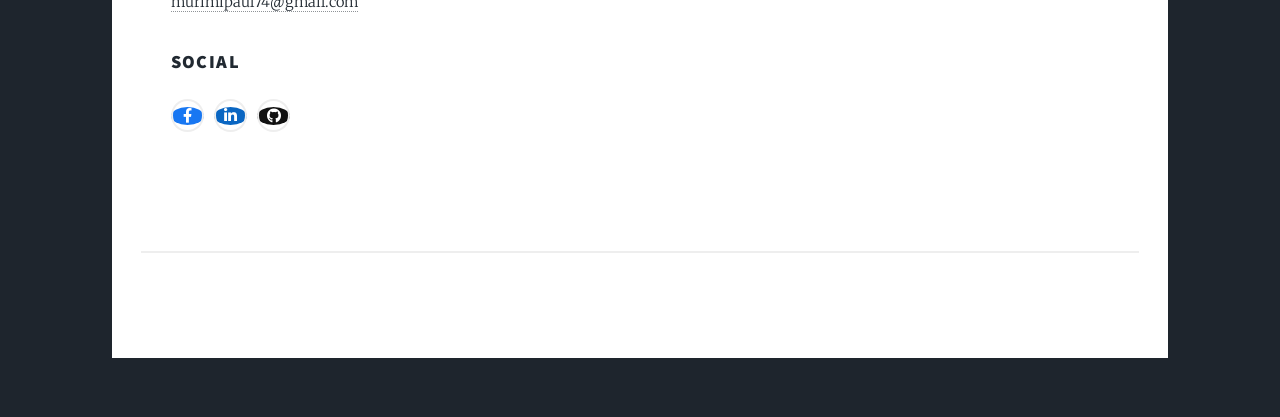
==== commit a61761da: "Update index.html" ====
--- a/index.html
+++ b/index.html
@@ -31,7 +31,7 @@
 		<noscript><link rel="stylesheet" href="assets/css/noscript.css" /></noscript>
 	</head>
 	<body class="is-preload">
-     <a href="index.html" class="floating-logo"><img src="paul_Muhiu-r.png" alt="Paul Murimi Logo"></a>
+     <a href="index.html" class="floating-logo"><img src="images/paul_Muhiu-r.png" alt="Paul Murimi Logo"></a>
 		<!-- Wrapper -->
 			<div id="wrapper" class="fade-in">
 
